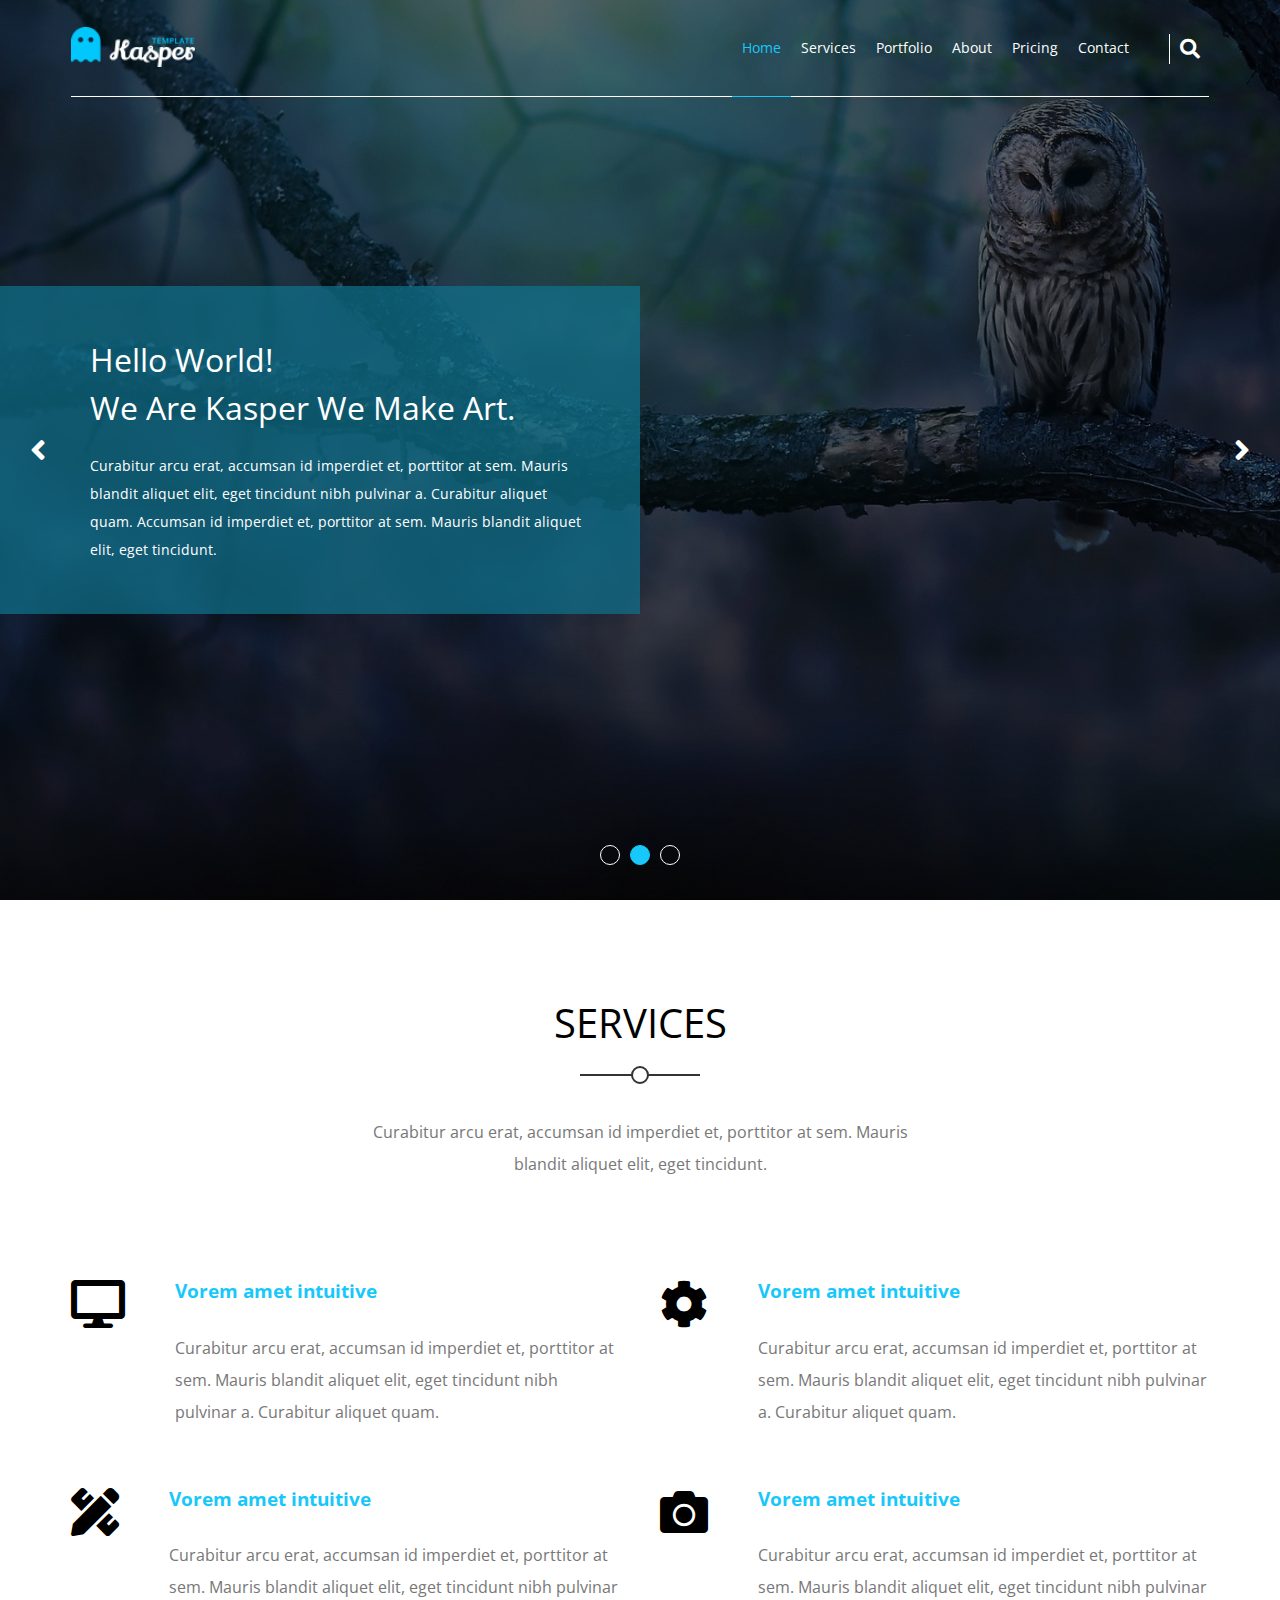
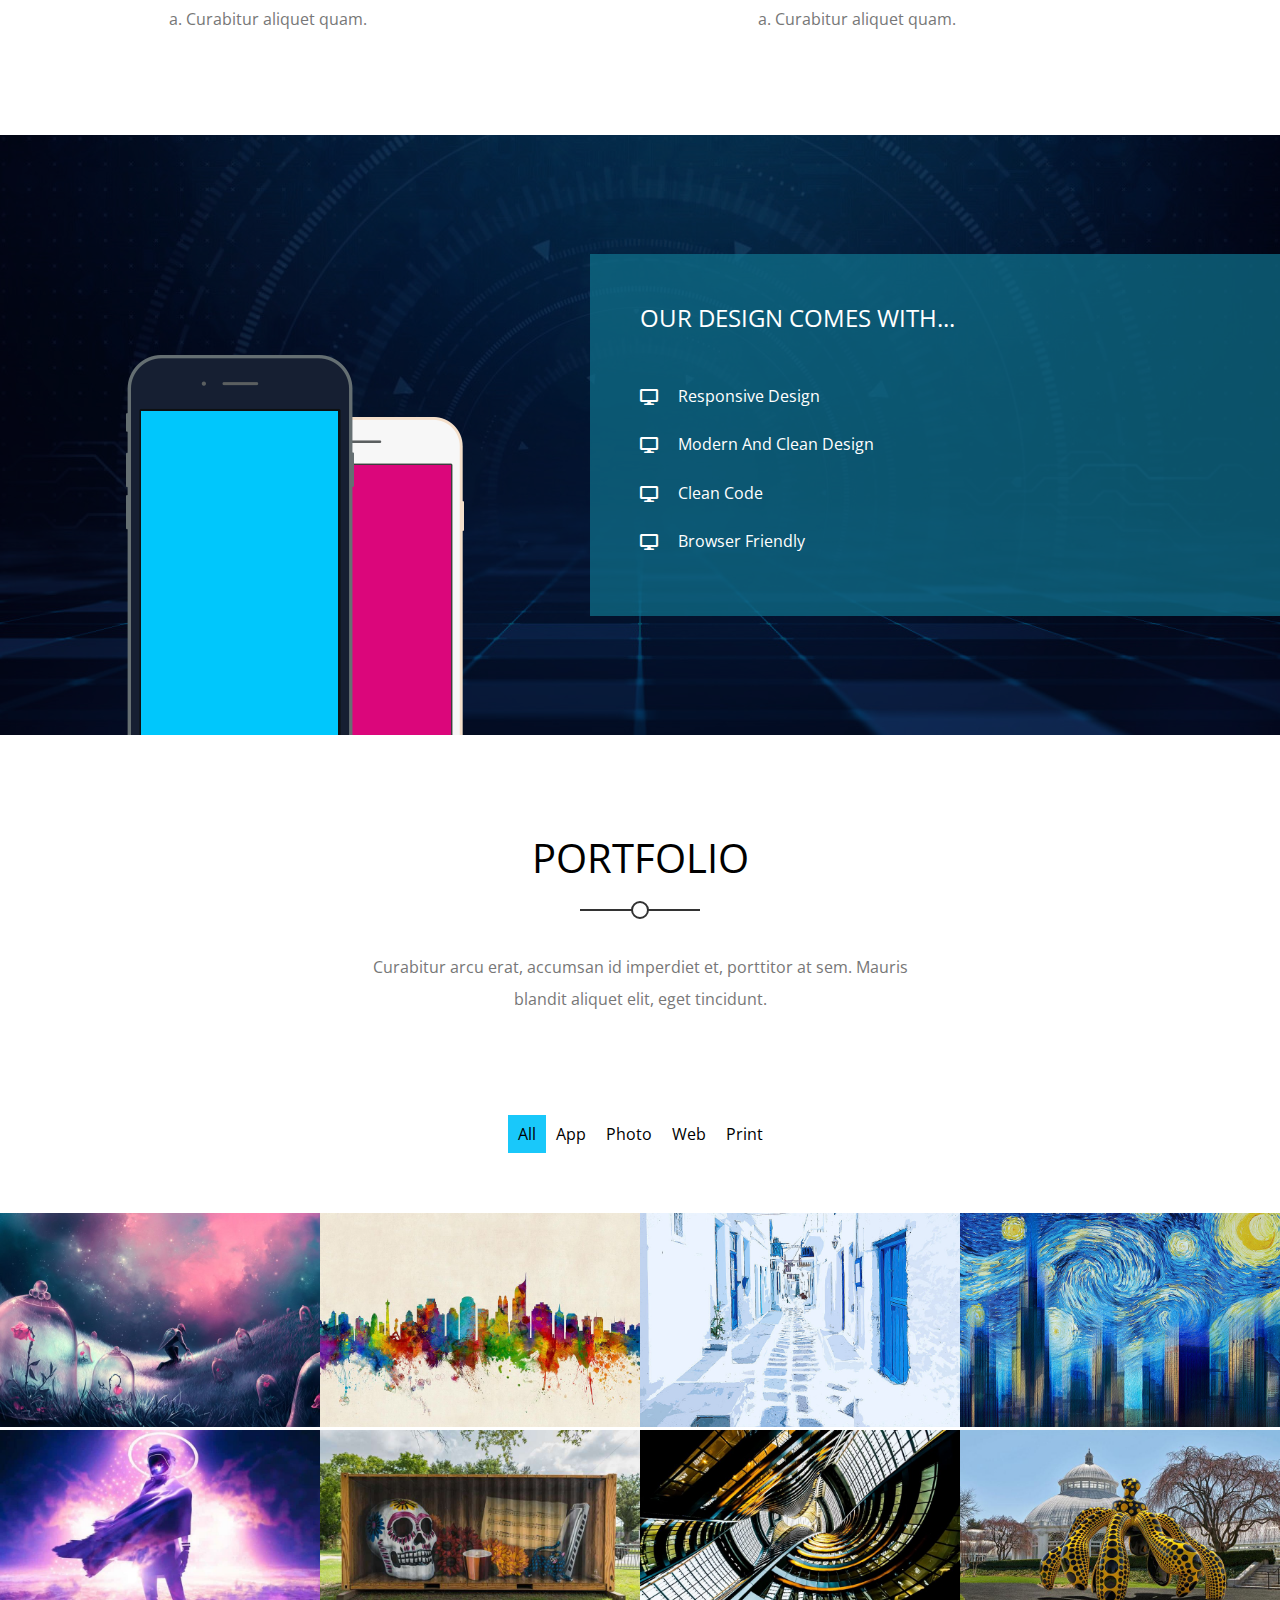
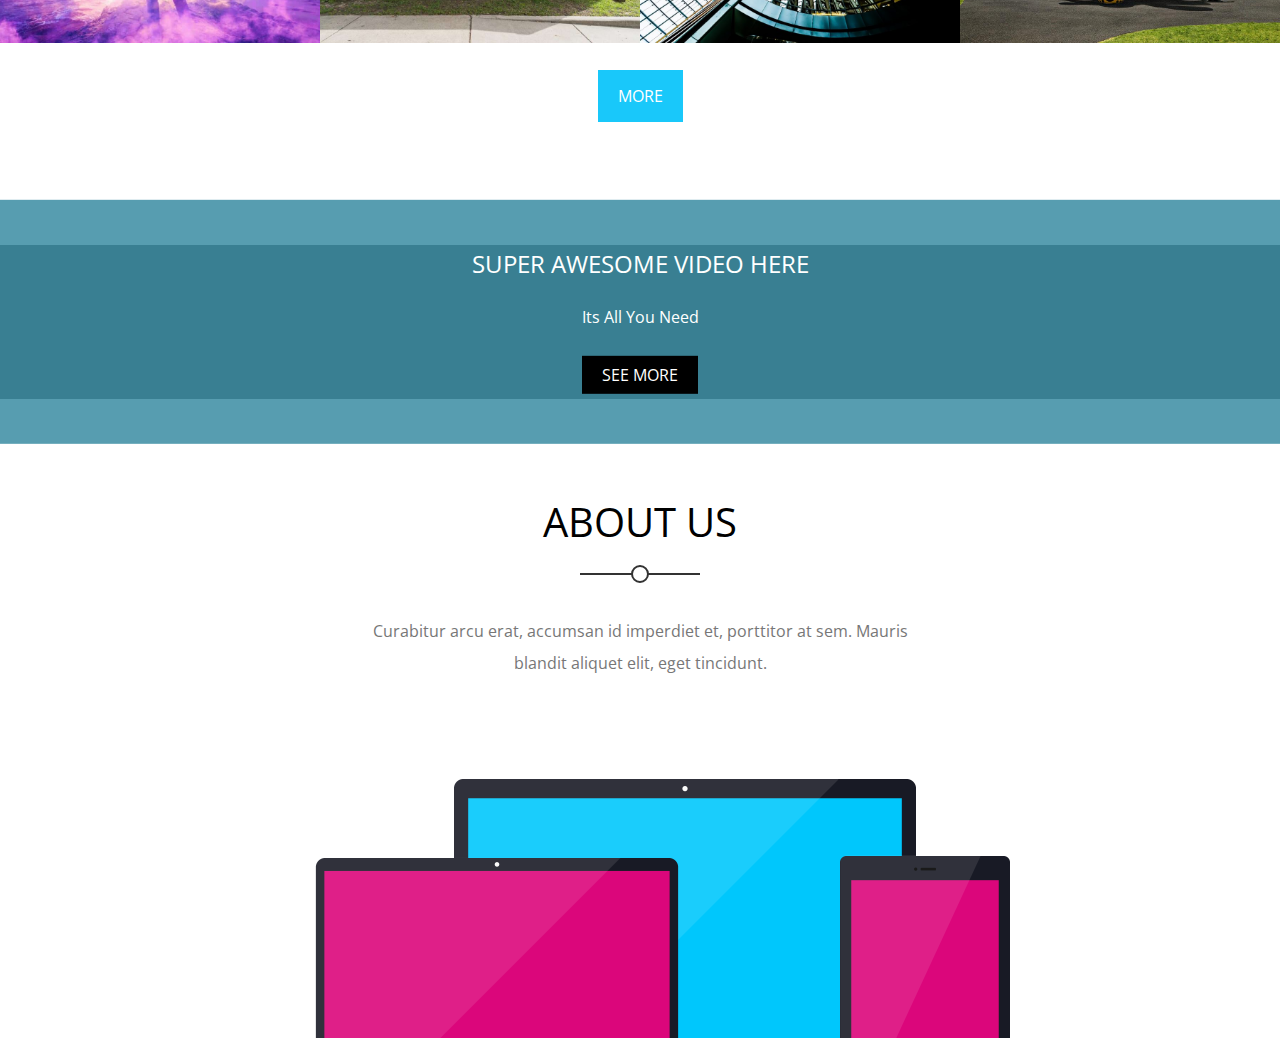
==== template2/index.html @ 93824cbc "Adding about section to template2" ====
<!DOCTYPE html>
<html lang="en">

<head>
    <meta charset="UTF-8">
    <meta http-equiv="X-UA-Compatible" content="IE=edge">
    <meta name="viewport" content="width=device-width, initial-scale=1.0">
    <title>Kasper</title>
    <!-- importing styles -->
    <link rel="stylesheet" href="css/normalize.css">
    <link rel="stylesheet" href="css/all.min.css">
    <link rel="stylesheet" href="css/main.css">
    <!-- google fonts  -->
    <link rel="preconnect" href="https://fonts.googleapis.com">
    <link rel="preconnect" href="https://fonts.gstatic.com" crossorigin>
    <link href="https://fonts.googleapis.com/css2?family=Open+Sans:wght@400;700&display=swap" rel="stylesheet">
</head>

<body>
    <header>
        <div class="container">
            <a href="#" class="logo">
                <img src="images/logo.png" alt="logo">
            </a>
            <nav>
                <i class="fas fa-bars"></i>
                <ul>
                    <li><a href="#" class="active">Home</a></li>
                    <li><a href="#">Services</a></li>
                    <li><a href="#">Portfolio</a></li>
                    <li><a href="#">About</a></li>
                    <li><a href="#">Pricing</a></li>
                    <li><a href="#">Contact</a></li>
                </ul>
                <div class="form">
                    <i class="fas fa-search"></i>
                </div>
            </nav>
        </div>
    </header>
    <section class="landing">
        <div class="overlay"></div>
        <div class="text-content">
            <div>
                <h2>Hello World!<br>We Are Kasper We Make Art.</h2>
                <p>Curabitur arcu erat, accumsan id imperdiet et, porttitor at sem. Mauris blandit aliquet elit, eget
                    tincidunt nibh pulvinar a. Curabitur aliquet quam. Accumsan id imperdiet et, porttitor at sem.
                    Mauris
                    blandit aliquet elit, eget tincidunt.</p>
            </div>
        </div>
        <ul class="bullets">
            <li></li>
            <li class="active"></li>
            <li></li>
        </ul>
        <li class="fas fa-angle-left fa-2x"></li>
        <li class="fas fa-angle-right fa-2x"></li>
    </section>
    <section class="services">
        <div class="container">
            <div class="heading">
                <h2>SERVICES</h2>
                <p>Curabitur arcu erat, accumsan id imperdiet et, porttitor at sem. Mauris blandit aliquet elit, eget
                    tincidunt.</p>
            </div>
            <div class="service-cards">
                <div class="service">
                    <i class="fas fa-desktop fa-3x"></i>
                    <div class="text">
                        <h3>Vorem amet intuitive</h3>
                        <p>Curabitur arcu erat, accumsan id imperdiet et, porttitor at sem. Mauris blandit aliquet elit,
                            eget tincidunt nibh pulvinar a. Curabitur aliquet quam.</p>
                    </div>
                </div>
                <div class="service">
                    <i class="fas fa-cog fa-3x"></i>
                    <div class="text">
                        <h3>Vorem amet intuitive</h3>
                        <p>Curabitur arcu erat, accumsan id imperdiet et, porttitor at sem. Mauris blandit aliquet elit,
                            eget tincidunt nibh pulvinar a. Curabitur aliquet quam.</p>
                    </div>
                </div>
                <div class="service">
                    <i class="fas fa-pencil-ruler fa-3x"></i>
                    <div class="text">
                        <h3>Vorem amet intuitive</h3>
                        <p>Curabitur arcu erat, accumsan id imperdiet et, porttitor at sem. Mauris blandit aliquet elit,
                            eget tincidunt nibh pulvinar a. Curabitur aliquet quam.</p>
                    </div>
                </div>
                <div class="service">
                    <i class="fas fa-camera fa-3x"></i>
                    <div class="text">
                        <h3>Vorem amet intuitive</h3>
                        <p>Curabitur arcu erat, accumsan id imperdiet et, porttitor at sem. Mauris blandit aliquet elit,
                            eget tincidunt nibh pulvinar a. Curabitur aliquet quam.</p>
                    </div>
                </div>
            </div>
        </div>
    </section>
    <section class="design">
        <div class="image">
            <img src="images/mobile.png" alt="mobile image">
        </div>
        <div class="text">
            <h2>OUR DESIGN COMES WITH...</h2>
            <ul>
                <li>Responsive Design</li>
                <li>Modern And Clean Design</li>
                <li>Clean Code</li>
                <li>Browser Friendly</li>
            </ul>
        </div>
    </section>
    <section class="portfolio">
        <div class="container">
            <div class="heading">
                <h2>PORTFOLIO</h2>
                <p>Curabitur arcu erat, accumsan id imperdiet et, porttitor at sem. Mauris blandit aliquet elit, eget
                    tincidunt.</p>
            </div>
            <ul class="navigator">
                <li class="active">All</li>
                <li>App</li>
                <li>Photo</li>
                <li>Web</li>
                <li>Print</li>
            </ul>
        </div>
        <div class="portfolio-cards">
            <div class="card">
                <img src="images/shuffle-01.jpg" alt="">
                <div class="caption">
                    <h4>Awesome Image</h4>
                    <p>Photography</p>
                </div>
            </div>
            <div class="card">
                <img src="images/shuffle-02.jpg" alt="">
                <div class="caption">
                    <h4>Awesome Image</h4>
                    <p>Photography</p>
                </div>
            </div>
            <div class="card">
                <img src="images/shuffle-03.jpg" alt="">
                <div class="caption">
                    <h4>Awesome Image</h4>
                    <p>Photography</p>
                </div>
            </div>
            <div class="card">
                <img src="images/shuffle-04.jpg" alt="">
                <div class="caption">
                    <h4>Awesome Image</h4>
                    <p>Photography</p>
                </div>
            </div>
            <div class="card">
                <img src="images/shuffle-05.jpg" alt="">
                <div class="caption">
                    <h4>Awesome Image</h4>
                    <p>Photography</p>
                </div>
            </div>
            <div class="card">
                <img src="images/shuffle-06.jpg" alt="">
                <div class="caption">
                    <h4>Awesome Image</h4>
                    <p>Photography</p>
                </div>
            </div>
            <div class="card">
                <img src="images/shuffle-07.jpg" alt="">
                <div class="caption">
                    <h4>Awesome Image</h4>
                    <p>Photography</p>
                </div>
            </div>
            <div class="card">
                <img src="images/shuffle-08.jpg" alt="">
                <div class="caption">
                    <h4>Awesome Image</h4>
                    <p>Photography</p>
                </div>
            </div>
            <div class="more">
                <a href="#">MORE</a>
            </div>
        </div>
    </section>
    <section class="video">
        <video autoplay muted loop>
            <source src="images/awesome-video.mp4" type="video/mp4">
        </video>
        <div class="text">
            <h2>SUPER AWESOME VIDEO HERE</h2>
            <p>Its All You Need</p>
            <button>SEE MORE</button>
        </div>
    </section>
    <section class="about">
        <div class="container">
            <div class="heading">
                <h2>ABOUT US</h2>
                <p>Curabitur arcu erat, accumsan id imperdiet et, porttitor at sem. Mauris blandit aliquet elit, eget
                    tincidunt.</p>
            </div>
            <img src="images/about.png" alt="about image">
        </div>
    </section>
</body>

</html>
---- template2/css/main.css ----
/* reset dimensions */
* {
    margin: 0;
    padding: 0;
    box-sizing: border-box;
}
/* declaring variables */
:root {
    --main-color: #19c8fa;
    --transparent-color: rgb(15 116 143 / 70%);
    --section-padding: 100px;
}
html {
    scroll-behavior: smooth;
}
body {
    font-family: "Open Sans", sans-serif;
}
/* general container */
.container {
    padding-left: 1rem;
    padding-right: 1rem;
    margin-left: auto;
    margin-right: auto;
}
@media (min-width: 768px) {
    .container {
        width: 750px;
    }
}
@media (min-width: 992px) {
    .container {
        width: 970px;
    }
}
@media (min-width: 1200px) {
    .container {
        width: 1170px;
    }
}
/* General heading style */
section:not(.landing) {
    padding: var(--section-padding) 0;
}
section:not(.landing) div.heading {
    text-align: center;
}
div.heading h2 {
    font-weight: normal;
    font-size: 40px;
    margin-bottom: 70px;
    position: relative;
}
div.heading h2::before {
    content: "";
    width: 120px;
    height: 2px;
    background-color: #333;
    position: absolute;
    bottom: -30px;
    left: 50%;
    transform: translateX(-50%);
    -webkit-transform: translateX(-50%);
    -moz-transform: translateX(-50%);
    -ms-transform: translateX(-50%);
    -o-transform: translateX(-50%);
}
div.heading h2::after {
    content: "";
    width: 14px;
    height: 14px;
    border: 2px solid #333;
    position: absolute;
    bottom: -38px;
    left: 50%;
    background-color: white;
    transform: translateX(-50%);
    border-radius: 50%;
    -webkit-border-radius: 50%;
    -moz-border-radius: 50%;
    -ms-border-radius: 50%;
    -o-border-radius: 50%;
    -webkit-transform: translateX(-50%);
    -moz-transform: translateX(-50%);
    -ms-transform: translateX(-50%);
    -o-transform: translateX(-50%);
}
div.heading p {
    width: 550px;
    margin: 0 auto;
    margin-bottom: 100px;
    max-width: 100%;
    line-height: 2;
    color: #777;
}
/* Start header style  */
header {
    position: absolute;
    width: 100%;
    z-index: 1;
}
header .container {
    display: flex;
    align-items: center;
    position: relative;
    min-height: 97px;
}
header .container::after {
    content: "";
    width: calc(100% - 2rem);
    height: 1px;
    background-color: white;
    position: absolute;
    bottom: 0;
}
header .logo img {
    height: 40px;
}
header nav {
    flex: 1;
    display: flex;
    flex-direction: row;
    justify-content: flex-end;
    align-items: center;
}
nav i.fas.fa-bars {
    display: none;
}
@media (max-width: 767px) {
    .container nav ul {
        display: none;
    }
    nav i.fas.fa-bars {
        display: block;
    }
    nav i:hover + ul {
        display: flex;
        flex-direction: column;
        width: 100%;
        background-color: rgb(0 0 0 / 50%);
        position: absolute;
        top: 100%;
        left: 0px;
    }
    nav ul li a {
        padding: 15px;
    }
}
nav ul {
    list-style: none;
    display: flex;
    justify-content: flex-end;
}
nav ul li:hover a,
nav ul li a.active {
    border-bottom: 1px solid var(--main-color);
    color: var(--main-color);
    position: relative;
    z-index: 2;
}
nav a {
    display: block;
    padding: 40px 10px;
    font-size: 14px;
    text-decoration: none;
    color: white;
    transition: all 0.3s;
    -webkit-transition: all 0.3s;
    -moz-transition: all 0.3s;
    -ms-transition: all 0.3s;
    -o-transition: all 0.3s;
}
nav .form {
    width: 40px;
    height: 30px;
    position: relative;
    color: white;
    font-size: 20px;
    border-left: 1px solid white;
    margin-left: 30px;
}
nav i.fas.fa-search {
    position: absolute;
    top: 50%;
    left: 50%;
    transform: translate(-50%, -50%);
}
/* End header style  */
/* Start landing section style  */
section.landing {
    background-color: #1f2021;
    background-image: url("../images/landing.jpg");
    background-size: cover;
    min-height: 100vh;
    display: flex;
    align-items: center;
    position: relative;
}
section.landing div.text-content {
    padding: 50px;
    width: 50%;
    background-color: var(--transparent-color);
    color: white;
    display: flex;
    justify-content: flex-end;
    position: relative;
}
section.landing div.text-content div {
    max-width: 500px;
}
.landing div.text-content h2 {
    font-size: 32px;
    line-height: 1.5;
    margin-bottom: 20px;
    font-weight: normal;
}
.landing div.text-content p {
    font-size: 14px;
    line-height: 2;
}
section.landing li.fas {
    color: white;
    position: absolute;
}
section.landing li.fas:first-of-type {
    left: 30px;
}
section.landing li.fas:last-of-type {
    right: 30px;
}
section.landing div.overlay {
    position: absolute;
    top: 0;
    left: 0;
    width: 100%;
    height: 100%;
    background-color: rgb(0 0 0 / 60%);
}
section.landing ul.bullets {
    list-style: none;
    display: flex;
    justify-content: space-between;
    position: absolute;
    bottom: 30px;
    left: 50%;
    transform: translateX(-50%);
    -webkit-transform: translateX(-50%);
    -moz-transform: translateX(-50%);
    -ms-transform: translateX(-50%);
    -o-transform: translateX(-50%);
}
section.landing ul.bullets li {
    border: 1px solid white;
    width: 20px;
    height: 20px;
    border-radius: 50%;
    margin: 5px;
    -webkit-border-radius: 50%;
    -moz-border-radius: 50%;
    -ms-border-radius: 50%;
    -o-border-radius: 50%;
}
section.landing ul.bullets li:nth-child(2) {
    background-color: var(--main-color);
    border-color: var(--main-color);
}
@media (max-width: 767px) {
    section.landing div.text-content {
        width: 100%;
        justify-content: center;
    }
}
/* End landing section style  */
/* Start services section style  */
@media (min-width: 768px) {
    section.services div.service-cards {
        display: grid;
        grid-template-columns: repeat(auto-fill, minmax(440px, 1fr));
        gap: 60px 40px;
    }
}
div.service-cards .service {
    display: flex;
}
div.service-cards .service h3 {
    margin-bottom: 30px;
    color: var(--main-color);
}
div.service-cards .service p {
    line-height: 2;
    color: #777;
}
div.service-cards .service i {
    margin-right: 50px;
}
@media (max-width: 767px) {
    div.service-cards .service {
        flex-direction: column;
        text-align: center;
        margin-bottom: 40px;
    }
    div.service-cards .service i {
        margin: 0 0 30px;
    }
}
/* End services section style  */
/* Start design section style  */
section.design {
    background-image: url("../images/design-features.jpg");
    height: 600px;
    position: relative;
    display: flex;
    align-items: center;
    overflow: hidden;
}
section.design::before {
    content: "";
    width: 100%;
    height: 100%;
    position: absolute;
    background-color: rgb(0 0 0 / 60%);
}
section.design div.image,
section.design div.text {
    position: relative;
    flex: 1;
}
section.design div.text {
    color: white;
    padding: 50px;
    background-color: var(--transparent-color);
}
section.design div.text h2 {
    font-weight: normal;
    margin-bottom: 40px;
}
section.design div.text ul {
    list-style: none;
}
section.design div.text ul li {
    padding: 15px 0;
}
section.design div.text ul li::before {
    font-family: "Font Awesome 5 Free";
    content: "\f108";
    font-weight: 900;
    margin-right: 20px;
    position: relative;
    top: 1px;
}
section.design div.image img {
    position: absolute;
    top: -80px;
    left: 50%;
    transform: translateX(-50%);
    -webkit-transform: translateX(-50%);
    -moz-transform: translateX(-50%);
    -ms-transform: translateX(-50%);
    -o-transform: translateX(-50%);
}
@media (max-width: 767px) {
    section.design div.image {
        display: none;
    }
}
/* End design section style */
/* Start portfolio section style */
section.portfolio ul.navigator {
    list-style: none;
    display: flex;
    justify-content: center;
}
section.portfolio ul.navigator li {
    padding: 10px;
}
section.portfolio ul.navigator li.active,
section.portfolio ul.navigator li:hover {
    background-color: var(--main-color);
}
section.portfolio .portfolio-cards {
    margin-top: 60px;
    display: grid;
    gap: 0;
    grid-template-columns: repeat(auto-fill, minmax(25%, 1fr));
}
.portfolio-cards .card {
    position: relative;
    overflow: hidden;
}
.portfolio-cards .card .caption {
    position: absolute;
    left: 0;
    padding: 20px;
    background-color: white;
    width: 100%;
    bottom: -100%;
    transition: 0.3s;
}
.portfolio-cards .card .caption h4 {
    font-weight: normal;
    margin-bottom: 10px;
}
.portfolio-cards .card .caption p {
    color: var(--main-color);
}
.portfolio-cards .card:hover .caption {
    bottom: 0;
}
.portfolio-cards .card:hover img {
    transform: rotate(10deg) scale(1.5);
    -webkit-transform: rotate(10deg) scale(1.5);
    -moz-transform: rotate(10deg) scale(1.5);
    -ms-transform: rotate(10deg) scale(1.5);
    -o-transform: rotate(10deg) scale(1.5);
}
.portfolio-cards .card img {
    max-width: 100%;
    transition: 0.3s;
}
@media (max-width: 991px) {
    section.portfolio .portfolio-cards {
        grid-template-columns: repeat(auto-fill, minmax(50%, 1fr));
    }
}
@media (max-width: 767px) {
    section.portfolio .portfolio-cards {
        grid-template-columns: 1fr;
    }
}
div.more {
    margin: 40px 0;
    text-align: center;
    grid-column: 1 / -1;
}
.portfolio-cards div.more a {
    background-color: var(--main-color);
    color: white;
    text-decoration: none;
    padding: 15px 20px;
}
/* End portfolio section style */
/* Start video section style  */
section.video {
    position: relative;
    padding: 0;
}
section.video video {
    width: 100%;
}
section.video::before {
    content: "";
    width: 100%;
    height: 100%;
    position: absolute;
    top: 0;
    left: 0;
    background-color: rgb(0 0 0 / 40%);
}
section.video div.text {
    position: absolute;
    top: 50%;
    transform: translateY(-50%);
    width: 100%;
    padding: 50px;
    color: white;
    background-color: var(--transparent-color);
    text-align: center;
    -webkit-transform: translateY(-50%);
    -moz-transform: translateY(-50%);
    -ms-transform: translateY(-50%);
    -o-transform: translateY(-50%);
}
section.video div.text h2{
    margin-bottom: 30px;
    font-weight: normal;
}
section.video div.text p{
    margin-bottom: 30px;
}
section.video div.text button{
    background-color: black;
    padding: 10px 20px;
    color: white;
    border: none;
}
/* End video section style  */
/* Start about section style */
section.about{
    padding-bottom: 0;
    overflow: hidden;
    text-align: center;
}
section.about .container img{
    position: relative;
    bottom: -120px;
    margin-top: -120px;
    max-width: 100%;
}
@media (max-width: 767px) {
    section.about .container img {
        bottom: -60px;
        margin-top: -60px;
    }
}
/* End about section style */
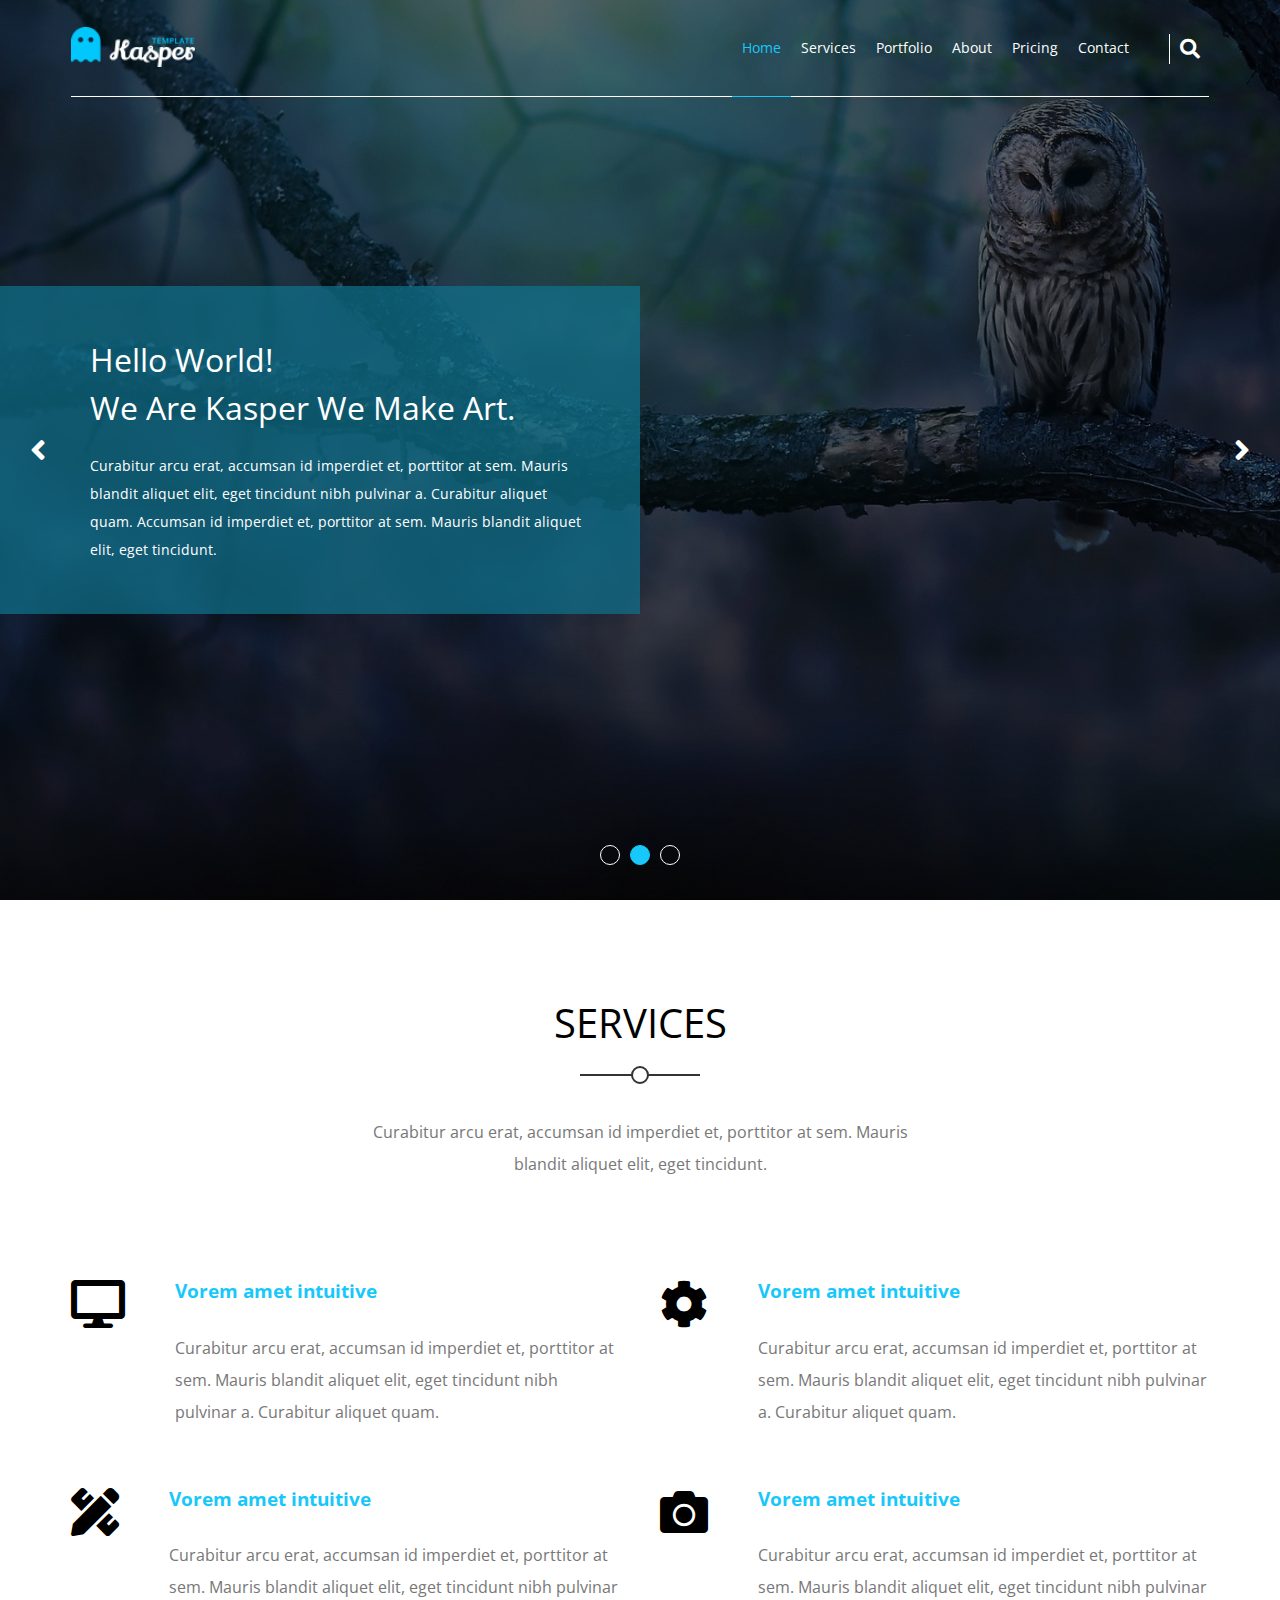
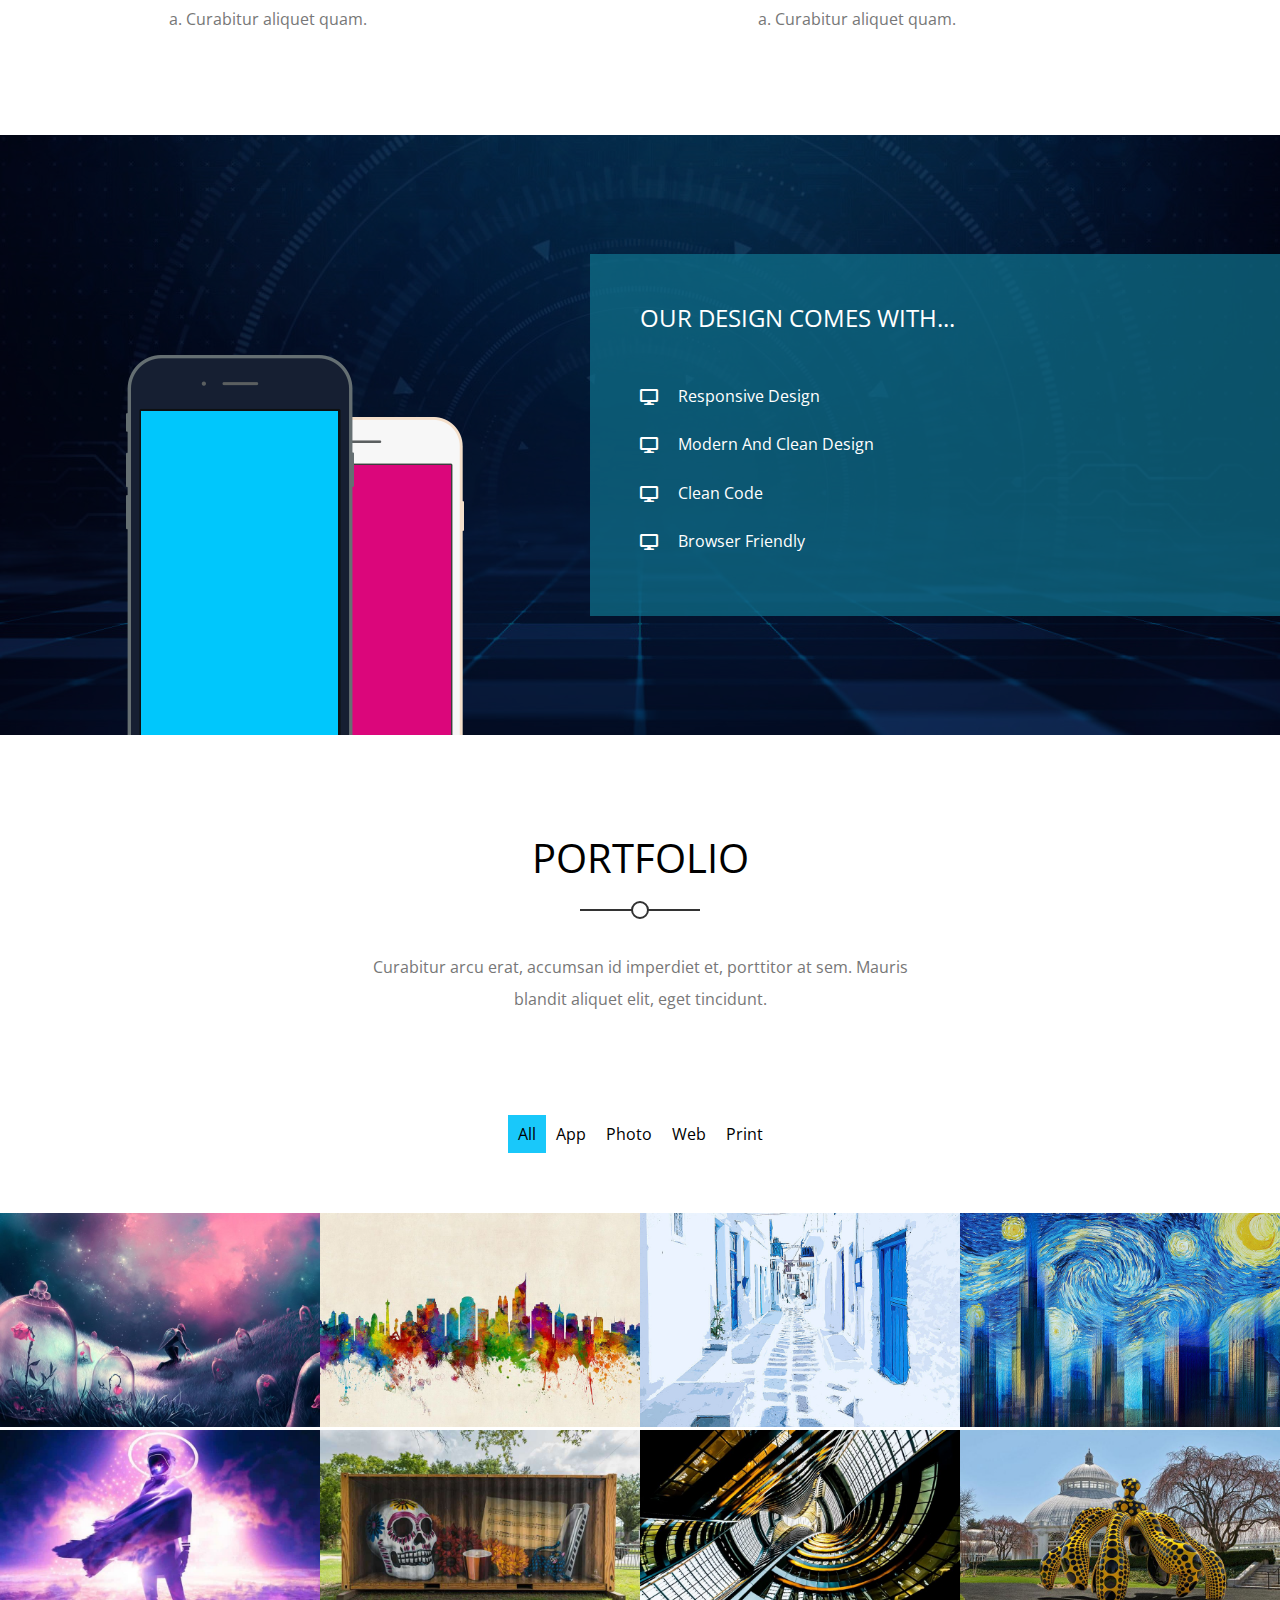
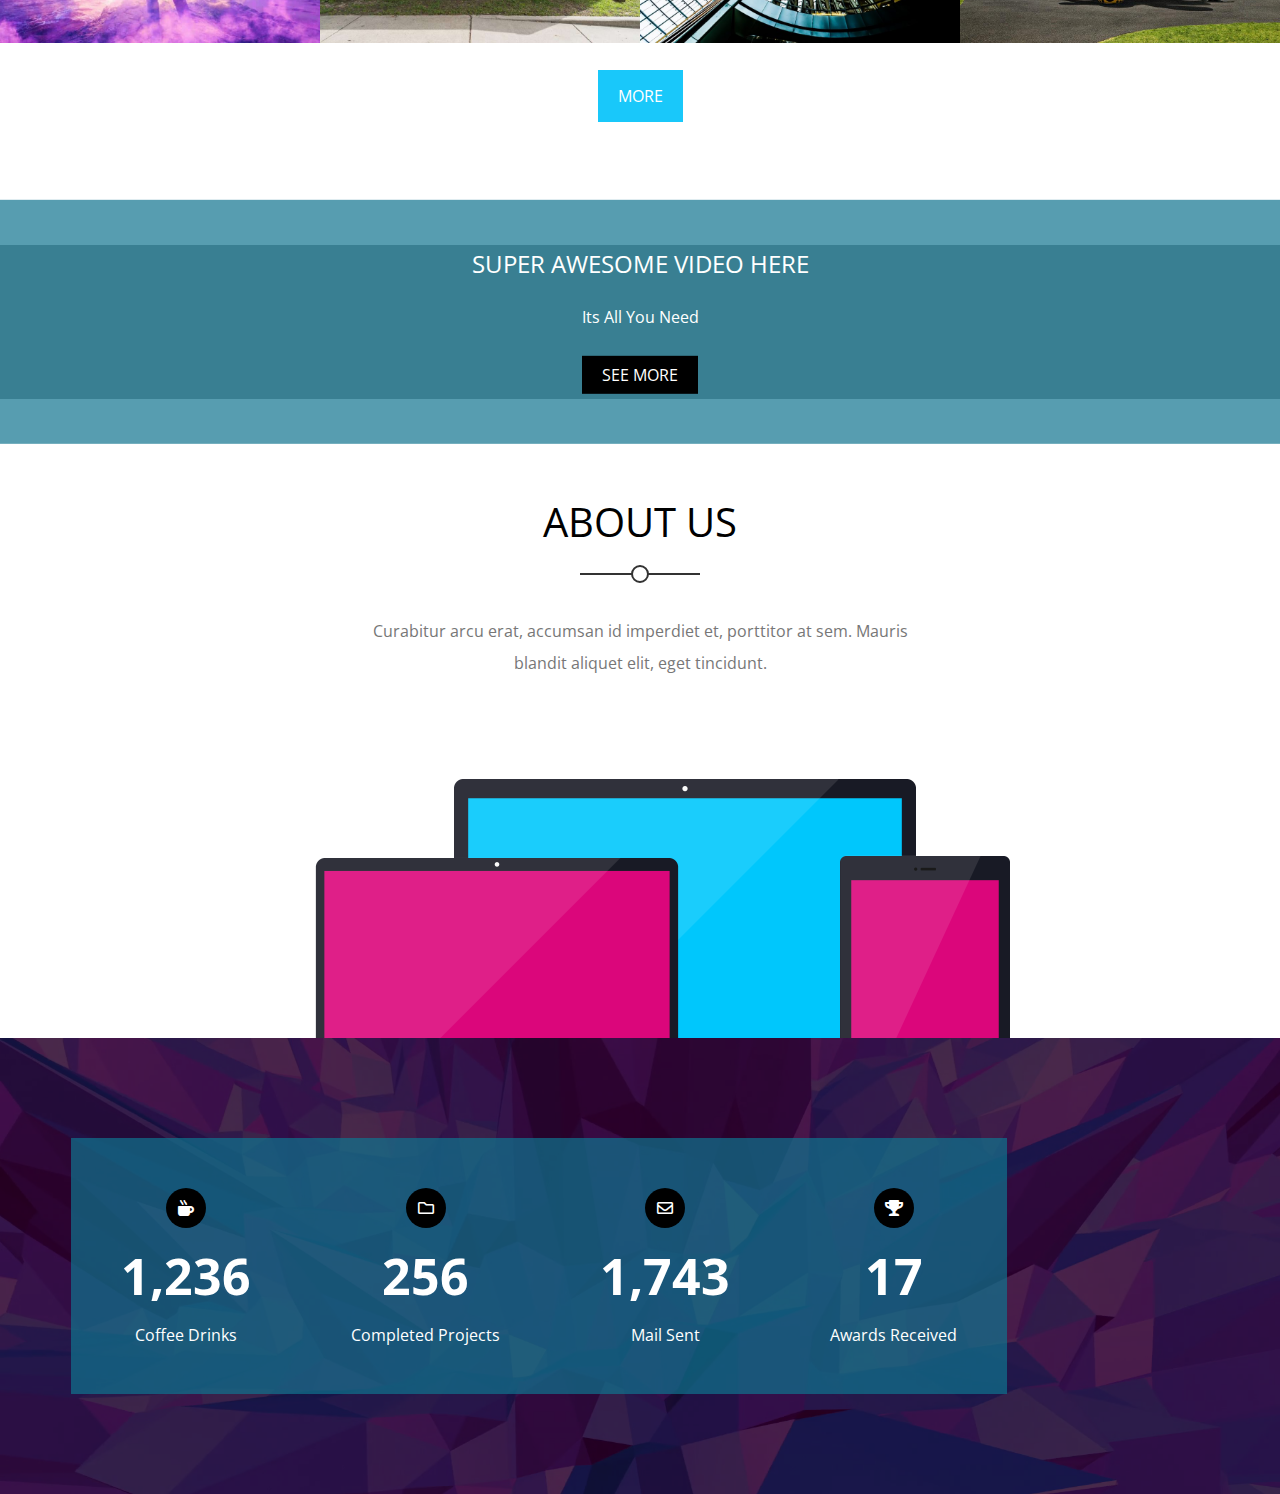
==== commit 294c2aa4: "Adding stats section to template2" ====
--- a/template2/index.html
+++ b/template2/index.html
@@ -211,6 +211,30 @@
             <img src="images/about.png" alt="about image">
         </div>
     </section>
+    <section class="stats">
+        <div class="container">
+            <div class="card">
+                <i class="fas fa-mug-hot"></i>
+                <div class="number">1,236</div>
+                <p>Coffee Drinks</p>
+            </div>
+            <div class="card">
+                <i class="far fa-folder"></i>
+                <div class="number">256</div>
+                <p>Completed Projects</p>
+            </div>
+            <div class="card">
+                <i class="far fa-envelope"></i>
+                <div class="number">1,743</div>
+                <p>Mail Sent</p>
+            </div>
+            <div class="card">
+                <i class="fas fa-trophy"></i>
+                <div class="number">17</div>
+                <p>Awards Received</p>
+            </div>
+        </div>
+    </section>
 </body>
 
 </html>--- a/template2/css/main.css
+++ b/template2/css/main.css
@@ -470,14 +470,14 @@
     -ms-transform: translateY(-50%);
     -o-transform: translateY(-50%);
 }
-section.video div.text h2{
+section.video div.text h2 {
     margin-bottom: 30px;
     font-weight: normal;
 }
-section.video div.text p{
+section.video div.text p {
     margin-bottom: 30px;
 }
-section.video div.text button{
+section.video div.text button {
     background-color: black;
     padding: 10px 20px;
     color: white;
@@ -485,12 +485,12 @@
 }
 /* End video section style  */
 /* Start about section style */
-section.about{
+section.about {
     padding-bottom: 0;
     overflow: hidden;
     text-align: center;
 }
-section.about .container img{
+section.about .container img {
     position: relative;
     bottom: -120px;
     margin-top: -120px;
@@ -503,3 +503,61 @@
     }
 }
 /* End about section style */
+/* Start stats section style */
+section.stats {
+    background-image: url("../images/stats.png");
+    background-size: cover;
+    position: relative;
+}
+section.stats::before {
+    content: "";
+    position: absolute;
+    top: 0;
+    left: 0;
+    width: 100%;
+    height: 100%;
+    background-color: rgb(0 0 0 / 70%);
+}
+section.stats div.container {
+    display: flex;
+    flex-wrap: wrap;
+    position: relative;
+}
+section.stats div.container .card {
+    text-align: center;
+    color: white;
+    display: flex;
+    flex-direction: column;
+    align-items: center;
+    padding: 50px;
+    background-color: var(--transparent-color);
+}
+section.stats div.container .card i {
+    width: 40px;
+    height: 40px;
+    display: flex;
+    justify-content: center;
+    align-items: center;
+    background-color: black;
+    border-radius: 50%;
+    -webkit-border-radius: 50%;
+    -moz-border-radius: 50%;
+    -ms-border-radius: 50%;
+    -o-border-radius: 50%;
+}
+section.stats div.container .card .number {
+    font-size: 50px;
+    font-weight: bold;
+    margin: 20px 0;
+}
+@media (max-width: 991px) {
+    section.stats div.container .card {
+        flex-basis: 50%;
+    }
+}
+@media (max-width: 767px) {
+    section.stats div.container .card {
+        flex-basis: 100%;
+    }
+}
+/* End stats section style */
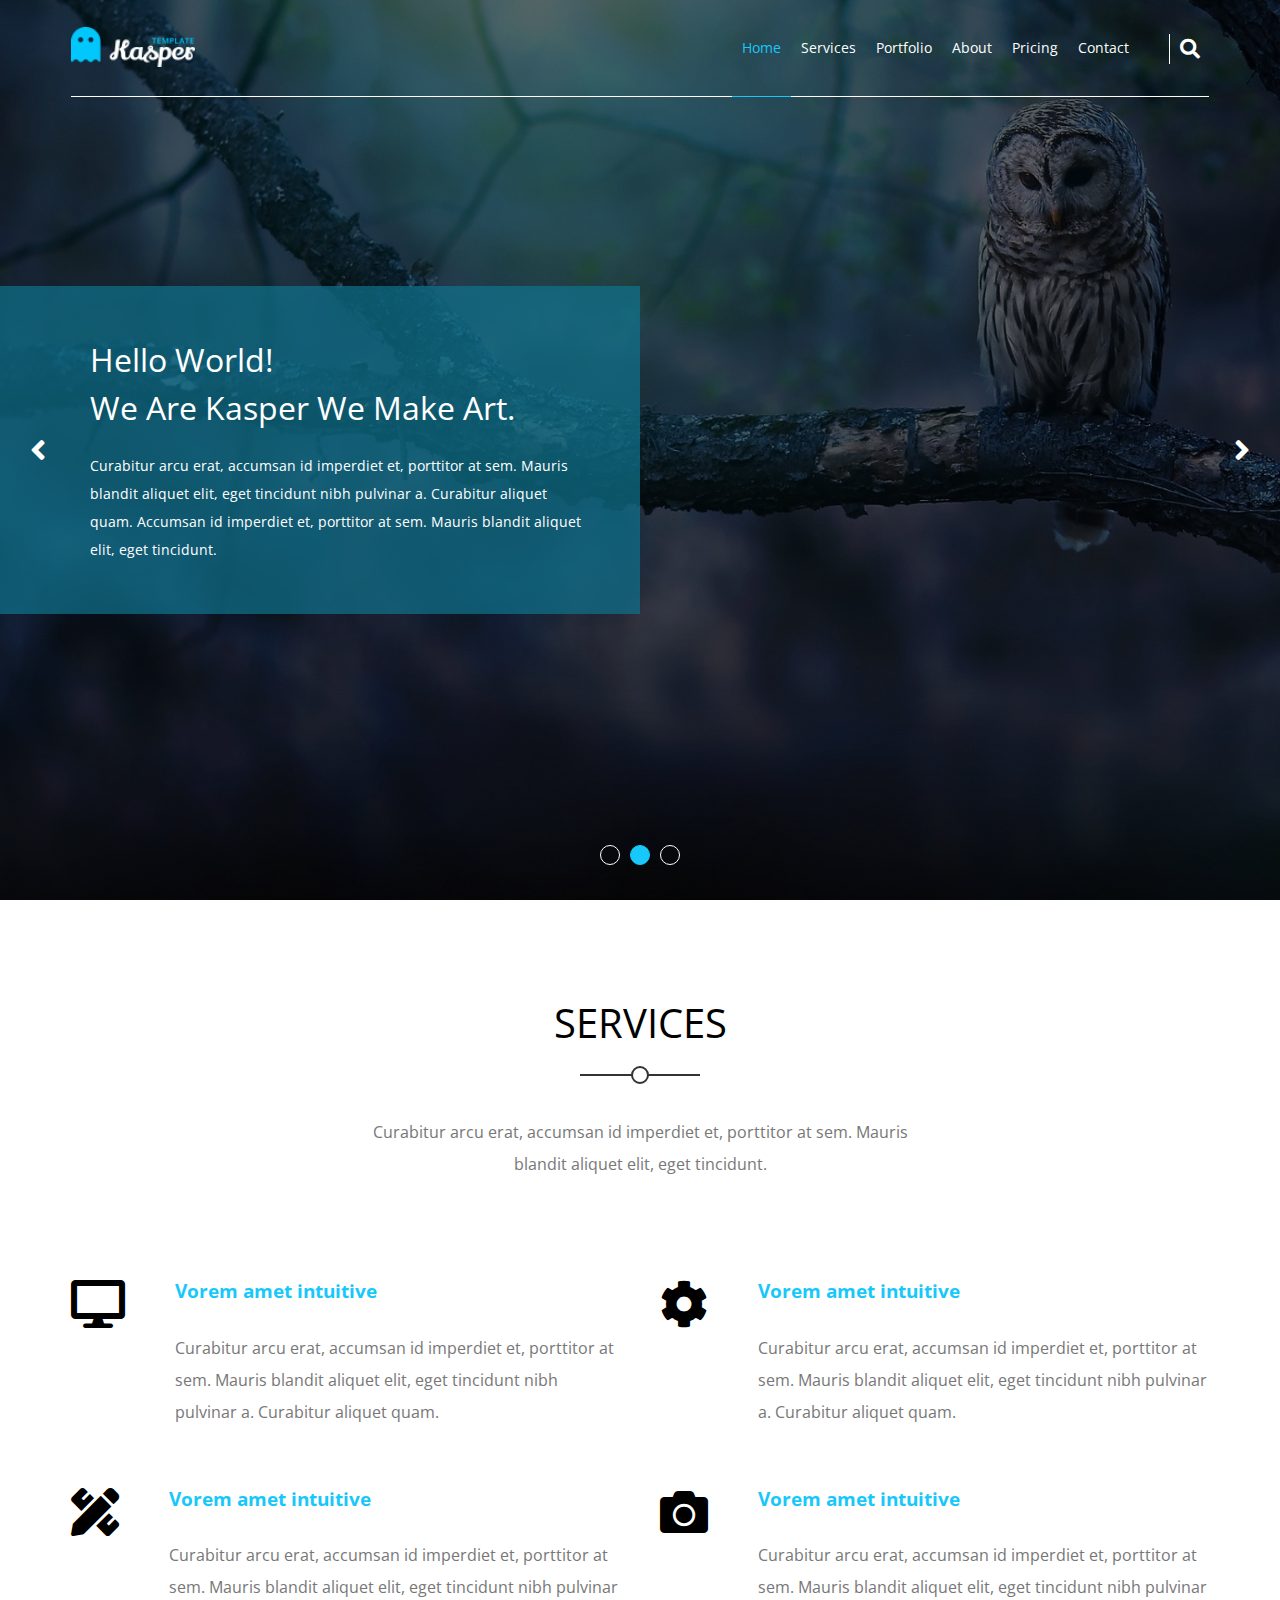
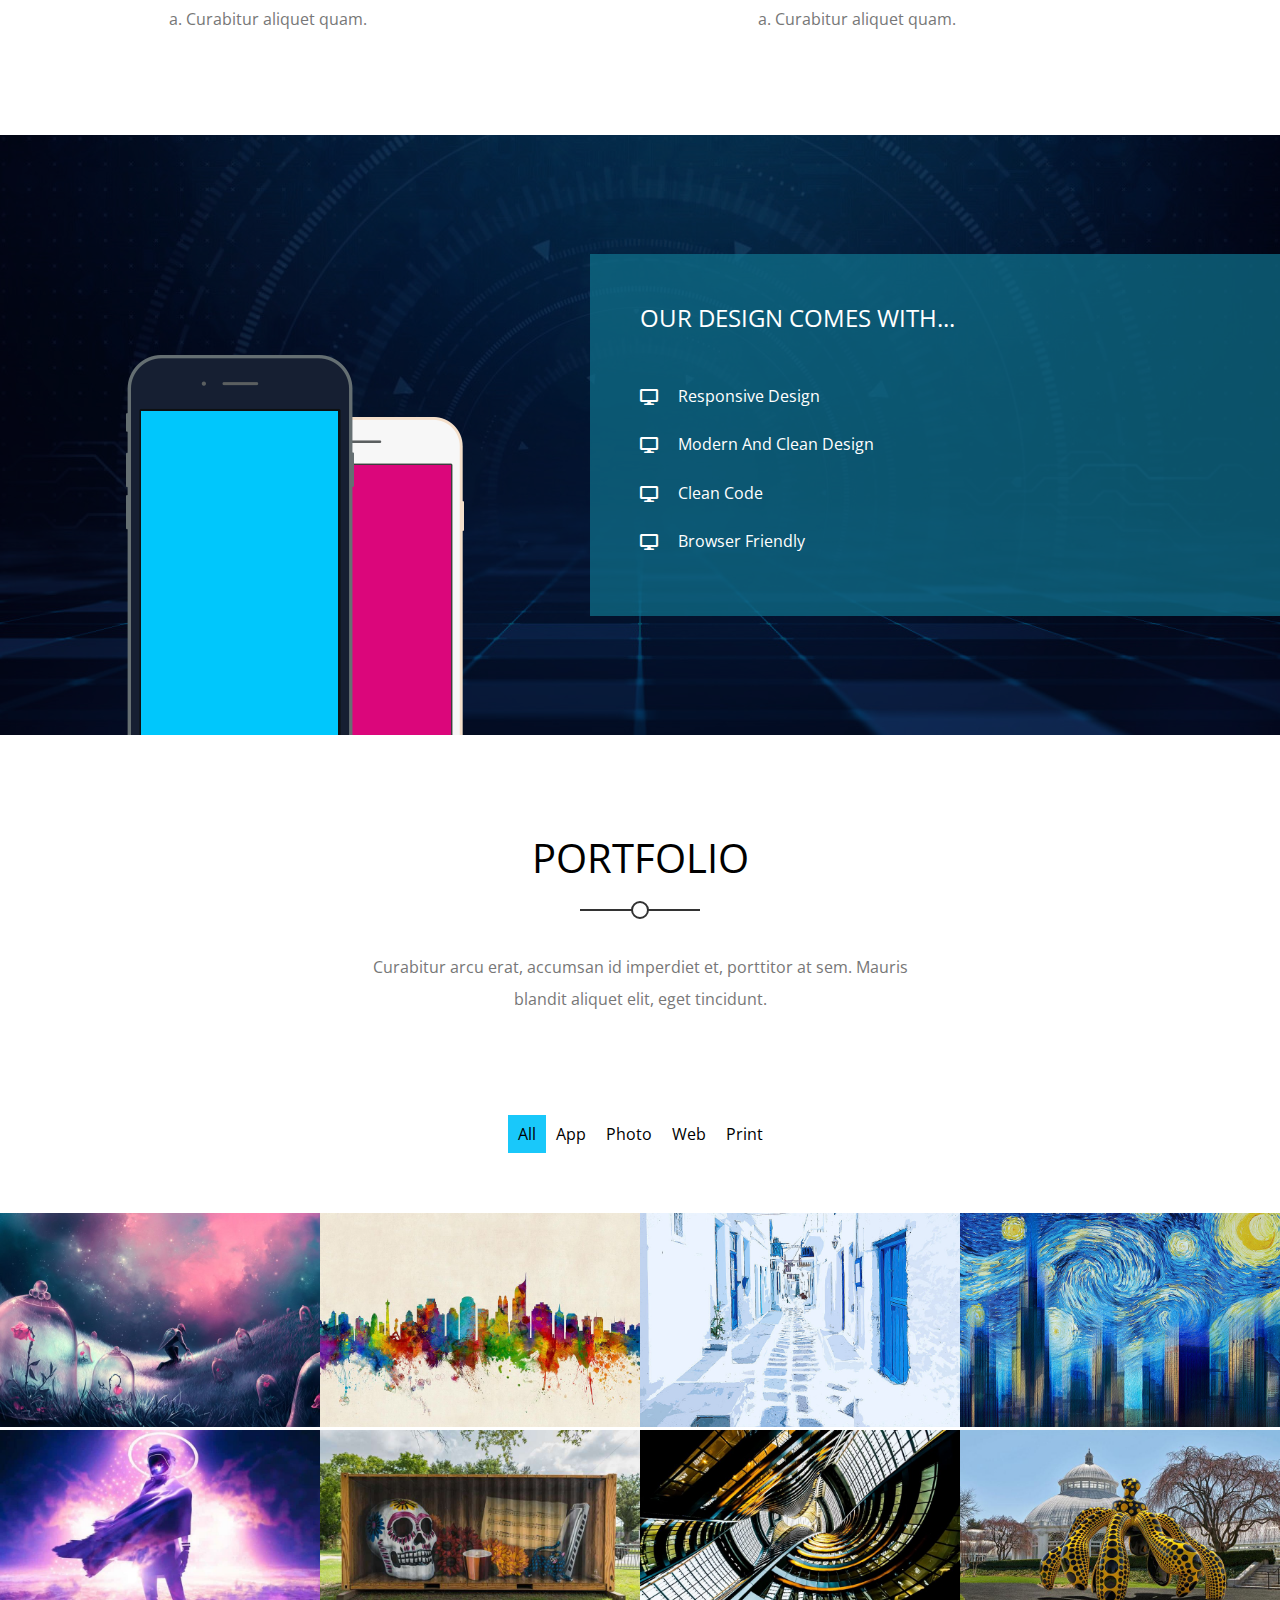
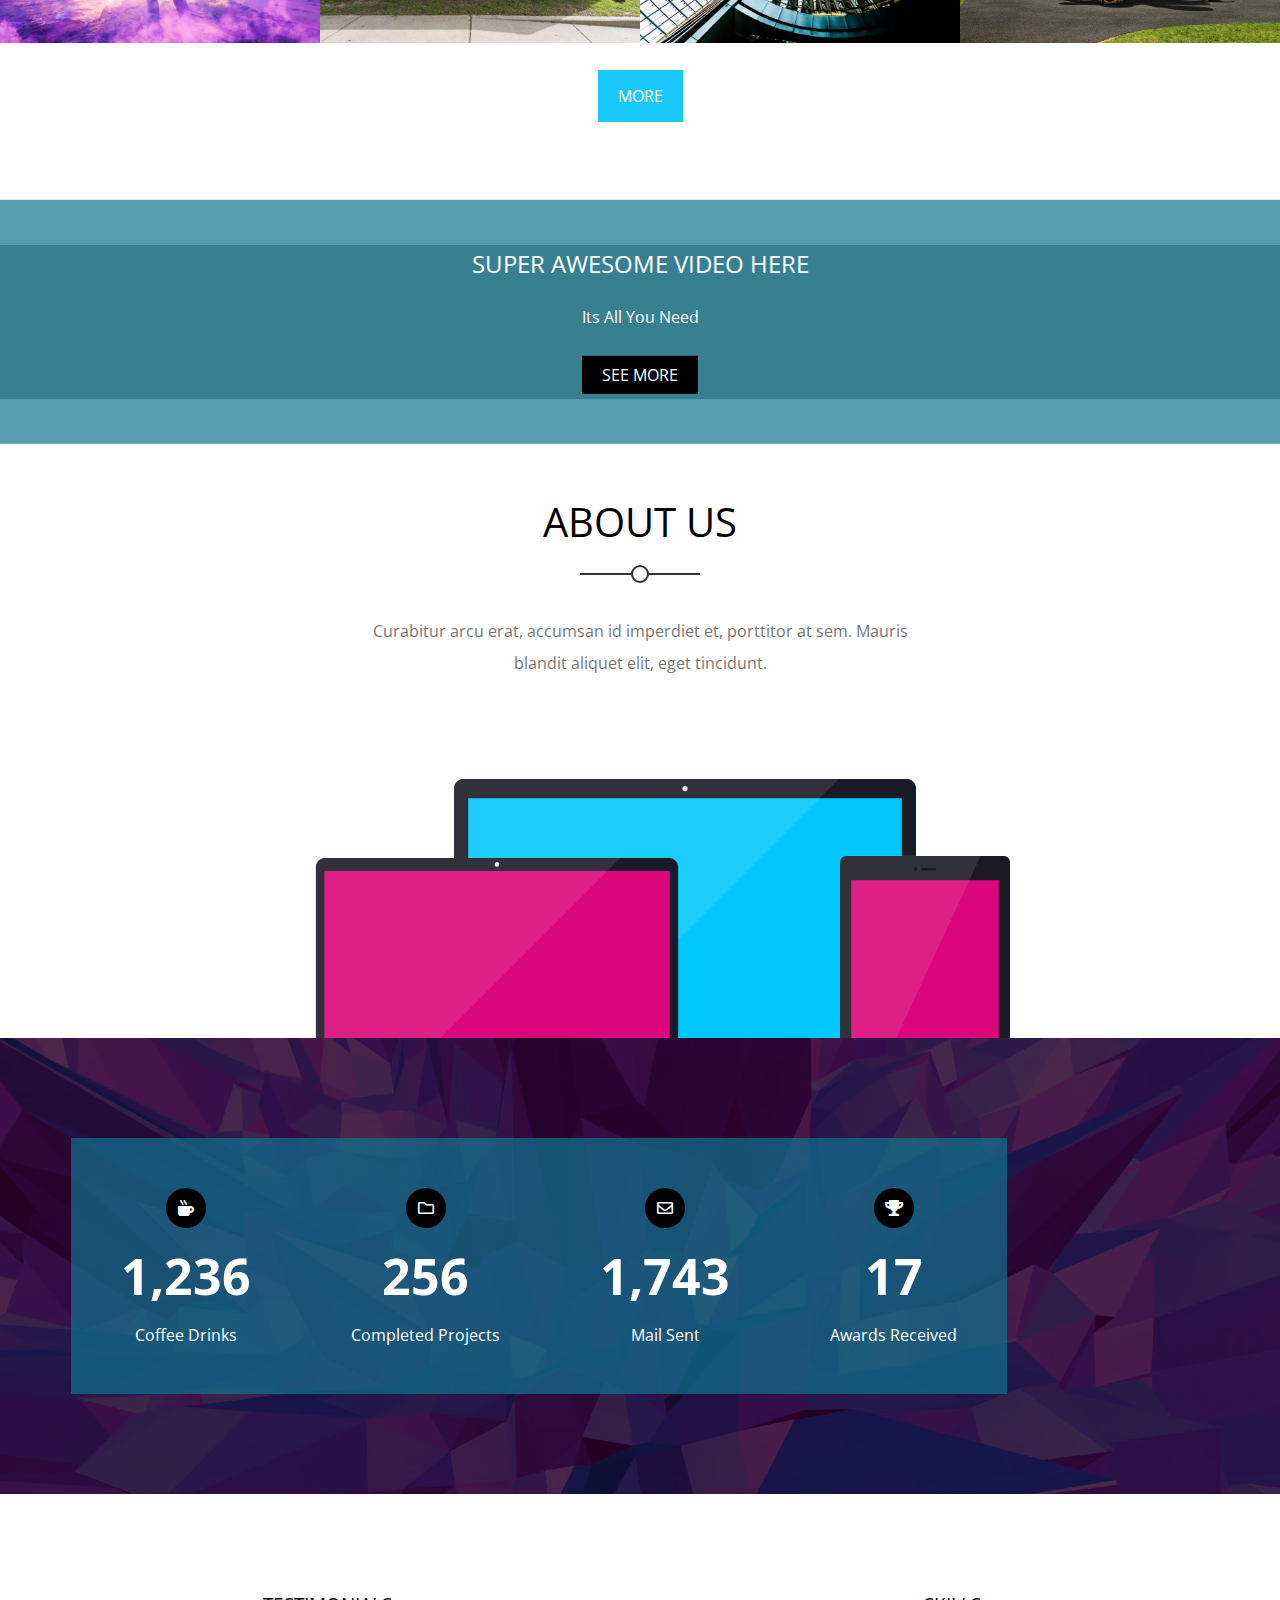
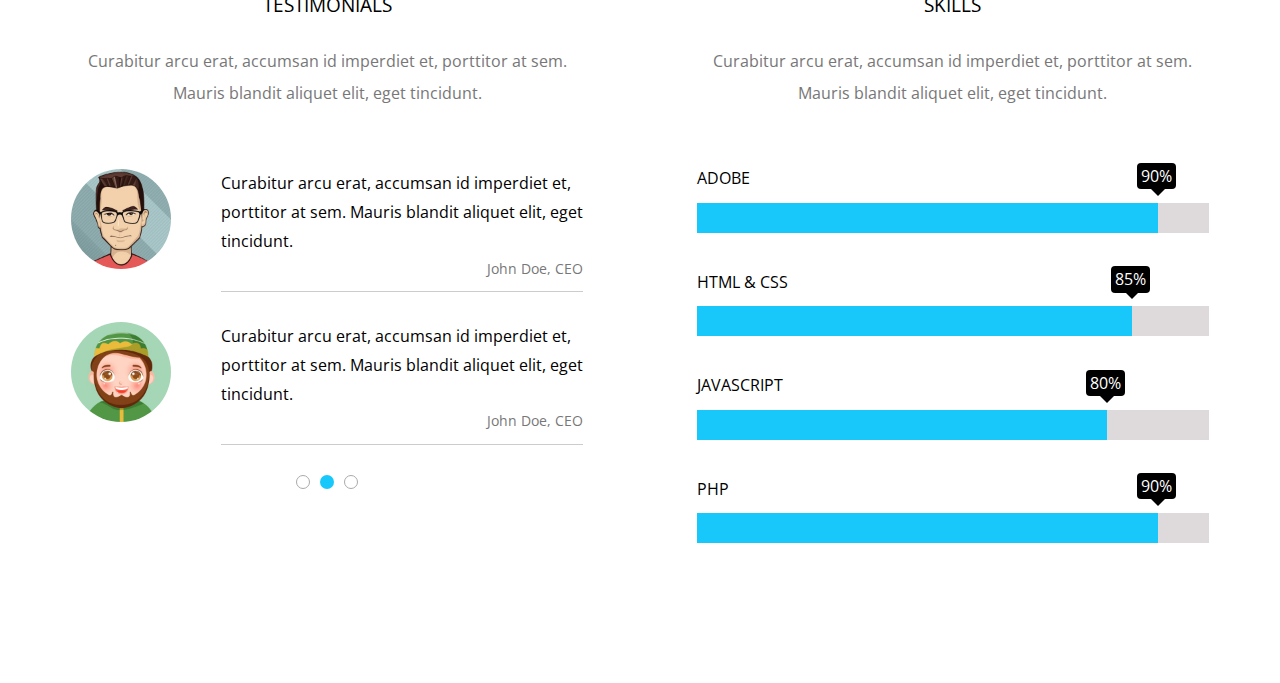
==== commit 6b3f181d: "Adding our-skills section to template2" ====
--- a/template2/index.html
+++ b/template2/index.html
@@ -235,6 +235,65 @@
             </div>
         </div>
     </section>
+    <section class="our-skills">
+        <div class="container">
+            <div class="testimonials">
+                <h3>TESTIMONIALS</h3>
+                <p>Curabitur arcu erat, accumsan id imperdiet et, porttitor at sem. Mauris blandit aliquet elit, eget
+                    tincidunt.</p>
+                <div class="card">
+                    <img src="images/skills-01.jpg" alt="">
+                    <div class="text">
+                        <p>Curabitur arcu erat, accumsan id imperdiet et, porttitor at sem. Mauris blandit aliquet elit,
+                            eget tincidunt.</p>
+                        <p>John Doe, CEO</p>
+                    </div>
+                </div>
+                <div class="card">
+                    <img src="images/skills-02.jpg" alt="">
+                    <div class="text">
+                        <p>Curabitur arcu erat, accumsan id imperdiet et, porttitor at sem. Mauris blandit aliquet elit,
+                            eget tincidunt.</p>
+                        <p>John Doe, CEO</p>
+                    </div>
+                </div>
+                <ul class="bullets">
+                    <li></li>
+                    <li class="active"></li>
+                    <li></li>
+                </ul>
+            </div>
+            <div class="skills">
+                <h3>SKILLS</h3>
+                <p>Curabitur arcu erat, accumsan id imperdiet et, porttitor at sem. Mauris blandit aliquet elit, eget
+                    tincidunt.</p>
+                <div class="skill">
+                    <label>ADOBE</label>
+                    <div class="progress">
+                        <span class="prog-value" style="width: 90%" data-progress="90%"></span>
+                    </div>
+                </div>
+                <div class="skill">
+                    <label>HTML &amp; CSS</label>
+                    <div class="progress">
+                        <span class="prog-value" style="width: 85%" data-progress="85%"></span>
+                    </div>
+                </div>
+                <div class="skill">
+                    <label>JAVASCRIPT</label>
+                    <div class="progress">
+                        <span class="prog-value" style="width: 80%" data-progress="80%"></span>
+                    </div>
+                </div>
+                <div class="skill">
+                    <label>PHP</label>
+                    <div class="progress">
+                        <span class="prog-value" style="width: 90%" data-progress="90%"></span>
+                    </div>
+                </div>
+            </div>
+        </div>
+    </section>
 </body>
 
 </html>--- a/template2/css/main.css
+++ b/template2/css/main.css
@@ -561,3 +561,120 @@
     }
 }
 /* End stats section style */
+/* Start our-skills section style */
+section.our-skills div.container{
+    display: flex;
+    justify-content: space-between;
+    flex-wrap: wrap;
+}
+@media (min-width:991px){
+    section.our-skills div.container > div{
+        flex-basis: 45%;
+    }
+}
+section.our-skills h3{
+    font-weight: normal;
+    margin-bottom: 30px;
+    text-align: center;
+}
+section.our-skills h3 + p{
+    line-height: 2;
+    color: #777;
+    text-align: center;
+    margin-bottom: 60px;
+}
+section.our-skills div.testimonials .card{
+    display: flex;
+    margin-bottom: 30px;
+}
+section.our-skills .card img{
+    width: 100px;
+    margin-right: 50px;
+    border-radius: 50%;
+    -webkit-border-radius: 50%;
+    -moz-border-radius: 50%;
+    -ms-border-radius: 50%;
+    -o-border-radius: 50%;
+    align-self: flex-start;
+}
+section.our-skills .card .text{
+    line-height: 1.8;
+    border-bottom: 1px solid #ccc;
+}
+section.our-skills .card .text p:last-child{
+    text-align: end;
+    color: #777;
+    font-size: 14px;
+    margin-bottom: 10px;
+}
+section.our-skills ul.bullets{
+    list-style: none;
+    display: flex;
+    justify-content: center;
+    margin-bottom: 50px;
+}
+section.our-skills ul.bullets li{
+    width: 14px;
+    height: 14px;
+    border: 1px solid #aaa;
+    border-radius: 50%;
+    -webkit-border-radius: 50%;
+    -moz-border-radius: 50%;
+    -ms-border-radius: 50%;
+    -o-border-radius: 50%;
+}
+section.our-skills ul.bullets li:nth-child(2){
+    background-color: var(--main-color);
+    border: none;
+    margin: 0 10px;
+}
+section.our-skills div.skill{
+    margin-bottom: 40px;
+}
+section.our-skills div.skill label{
+    display: block;
+    margin-bottom: 15px;
+}
+section.our-skills div.skill .progress{
+    background-color: #dedadc;
+    height: 30px;
+}
+section.our-skills div.skill .prog-value{
+    display: block;
+    height: 100%;
+    background-color: var(--main-color);
+    position: relative;
+}
+section.our-skills div.skill .prog-value::before{
+    content: attr(data-progress);
+    background-color: black;
+    color: white;
+    position: absolute;
+    top: -40px;
+    right: -18px;
+    padding: 4px;
+    border-radius: 4px;
+    -webkit-border-radius: 4px;
+    -moz-border-radius: 4px;
+    -ms-border-radius: 4px;
+    -o-border-radius: 4px;
+}
+section.our-skills div.skill .prog-value::after{
+    content: "";
+    border: 8px solid;
+    border-color: black transparent transparent;
+    position: absolute;
+    right: -8px;
+    top: -15px;
+}
+@media (max-width:767px){
+    section.our-skills div.testimonials .card{
+        flex-direction: column;
+        text-align: center;
+    }
+    section.our-skills .card img{
+        align-self: center;
+        margin: 0 auto 20px;
+    }
+}
+/* End our-skills section style */
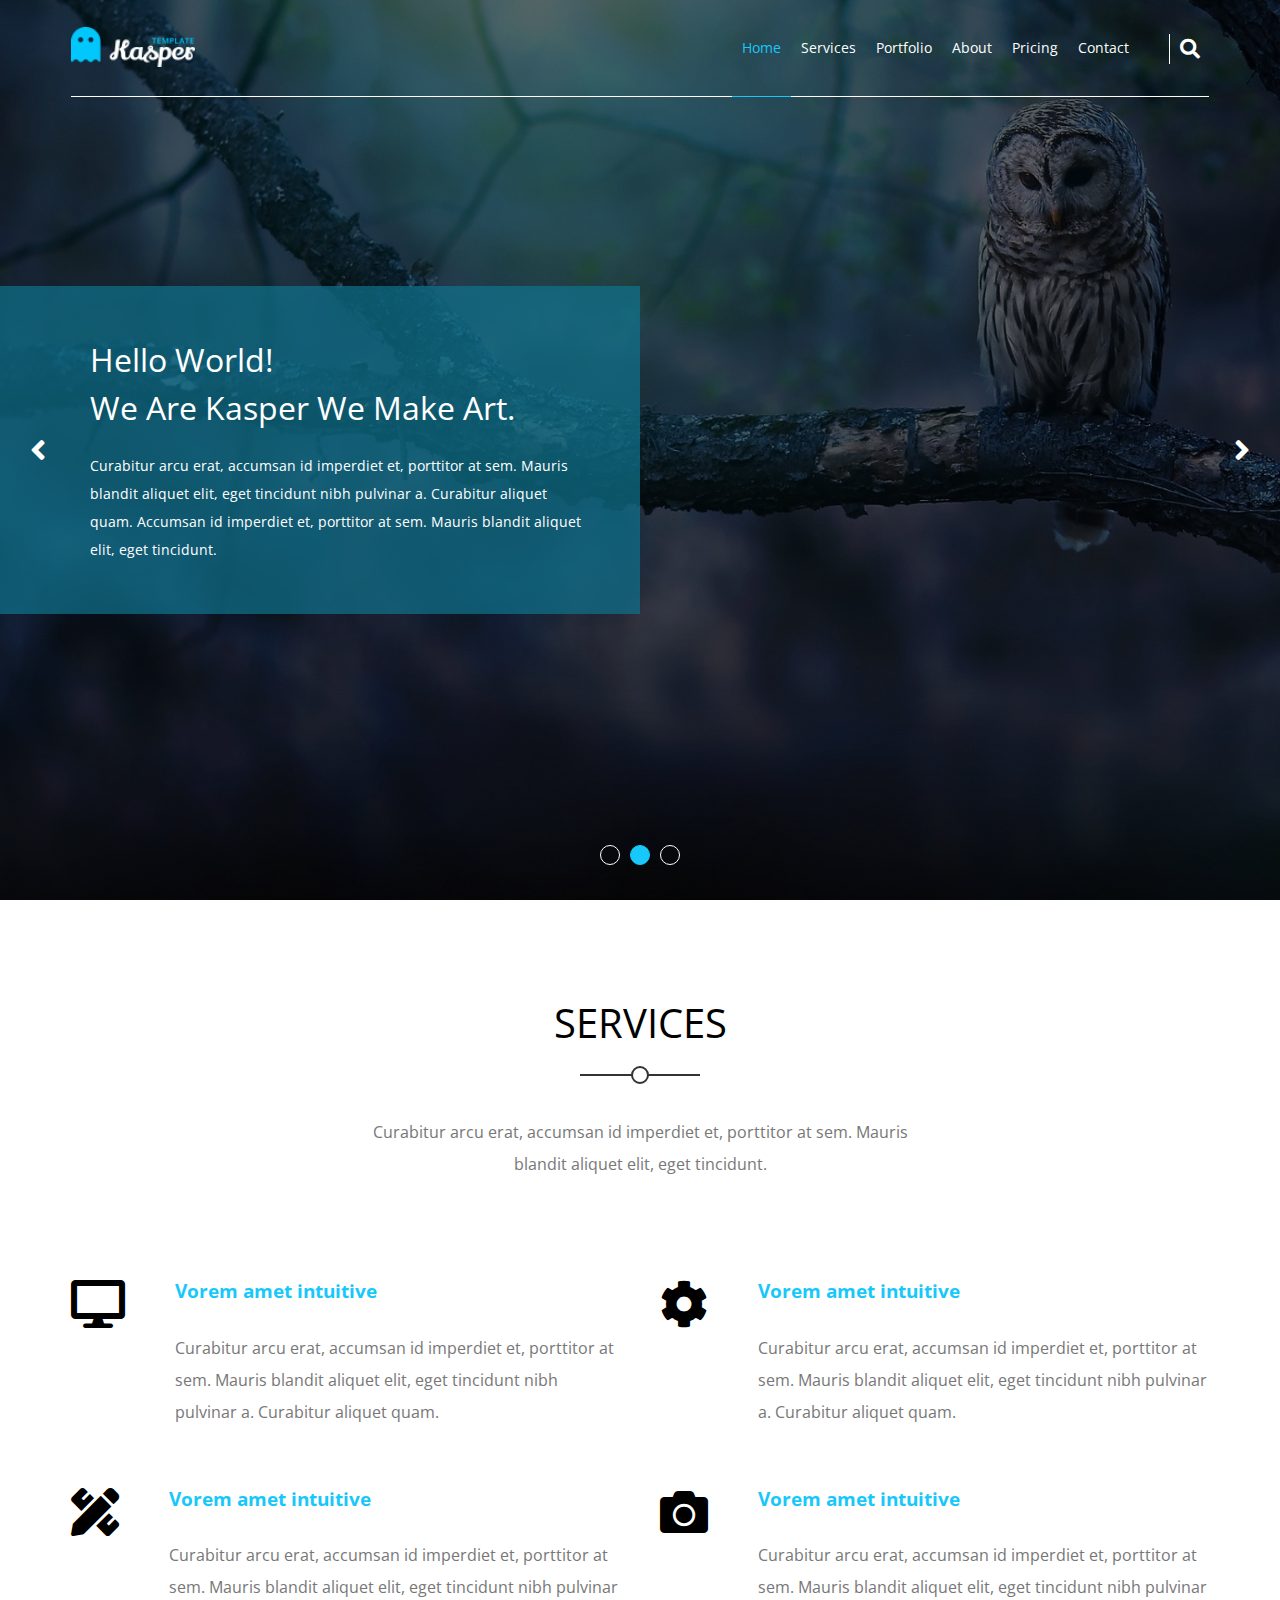
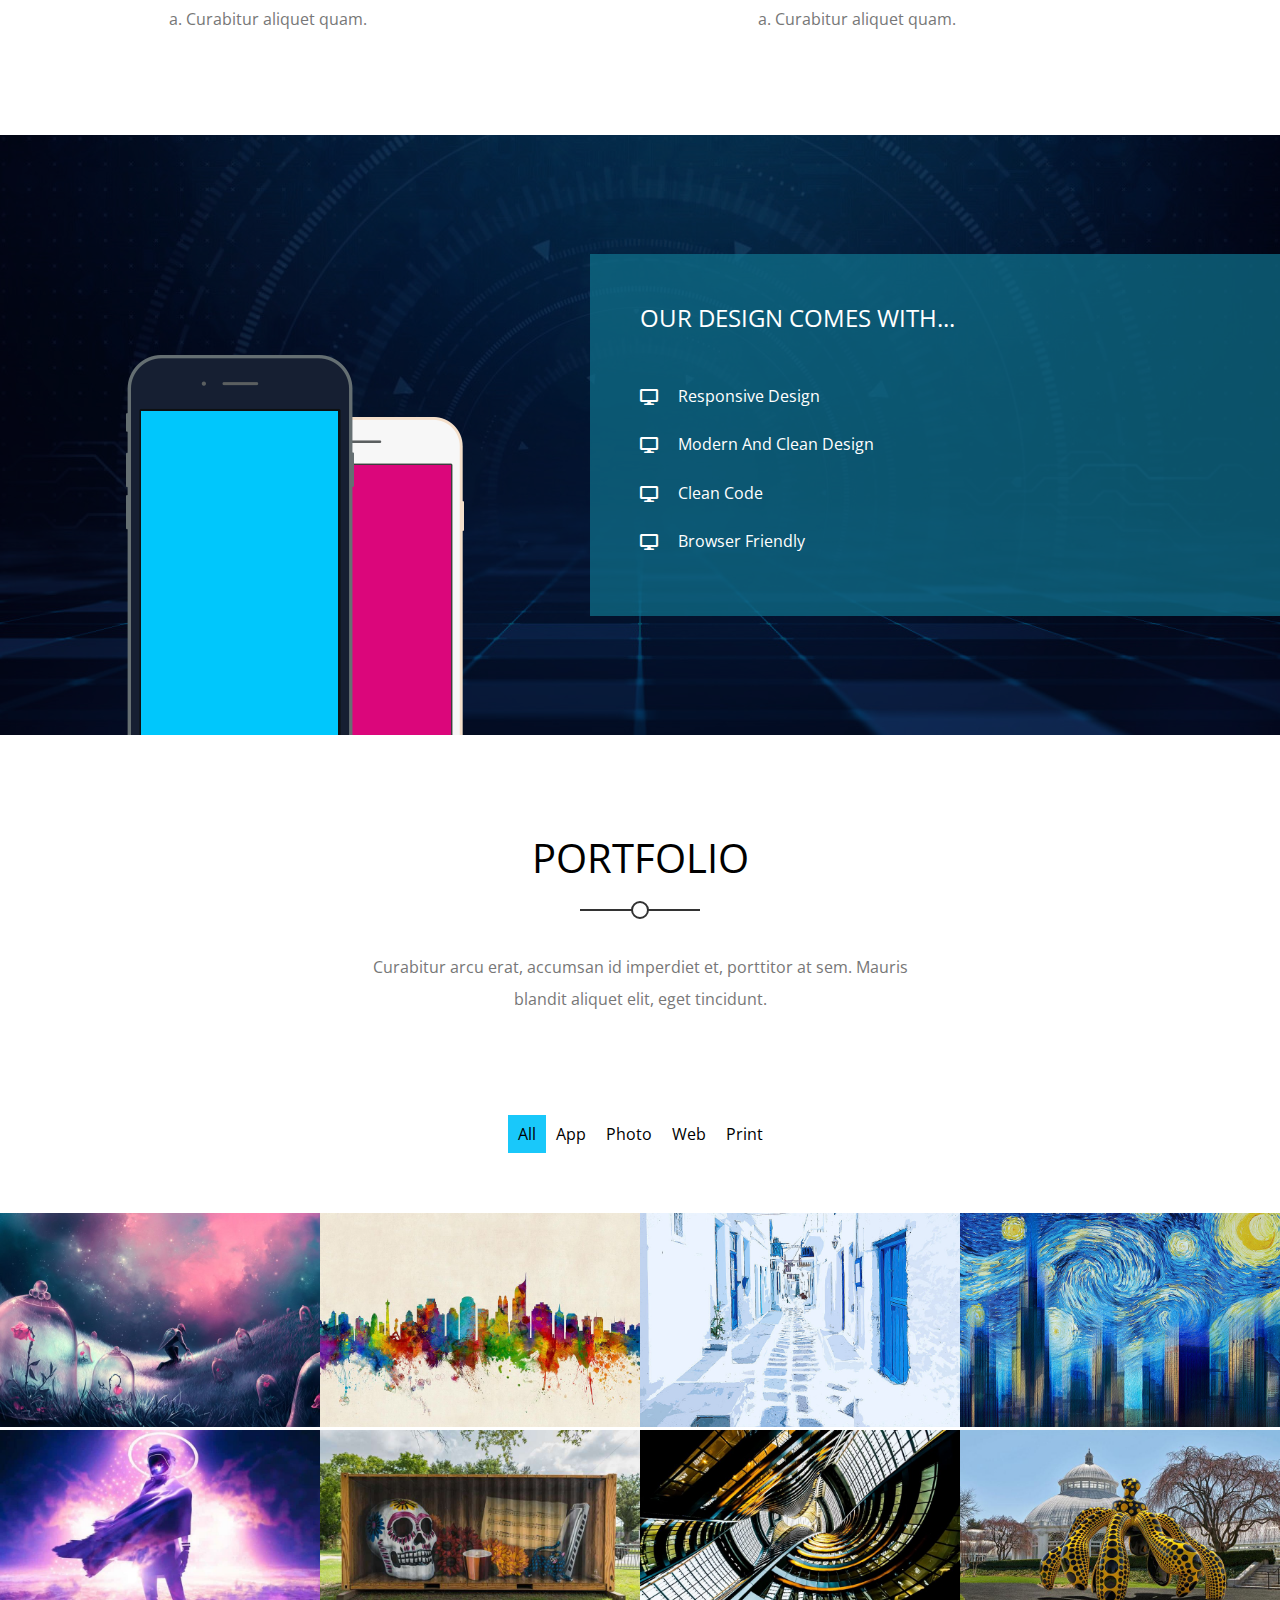
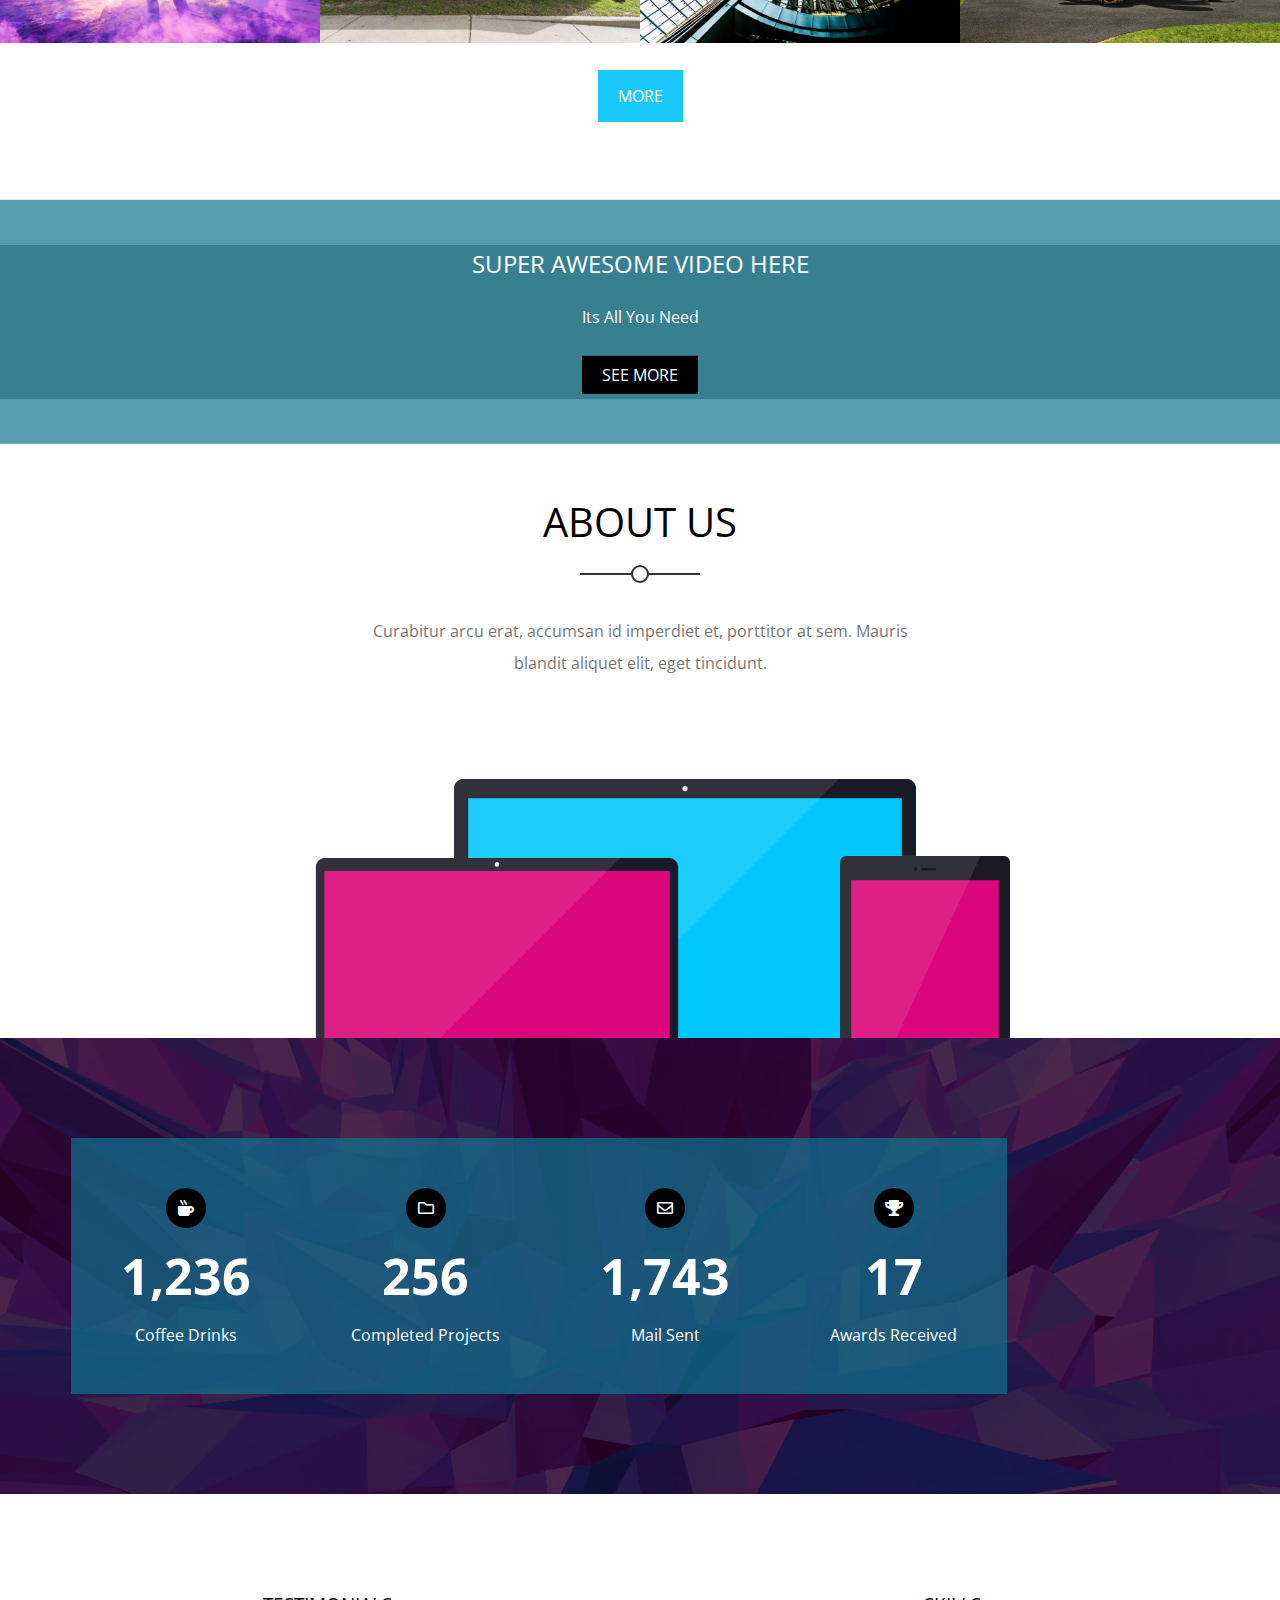
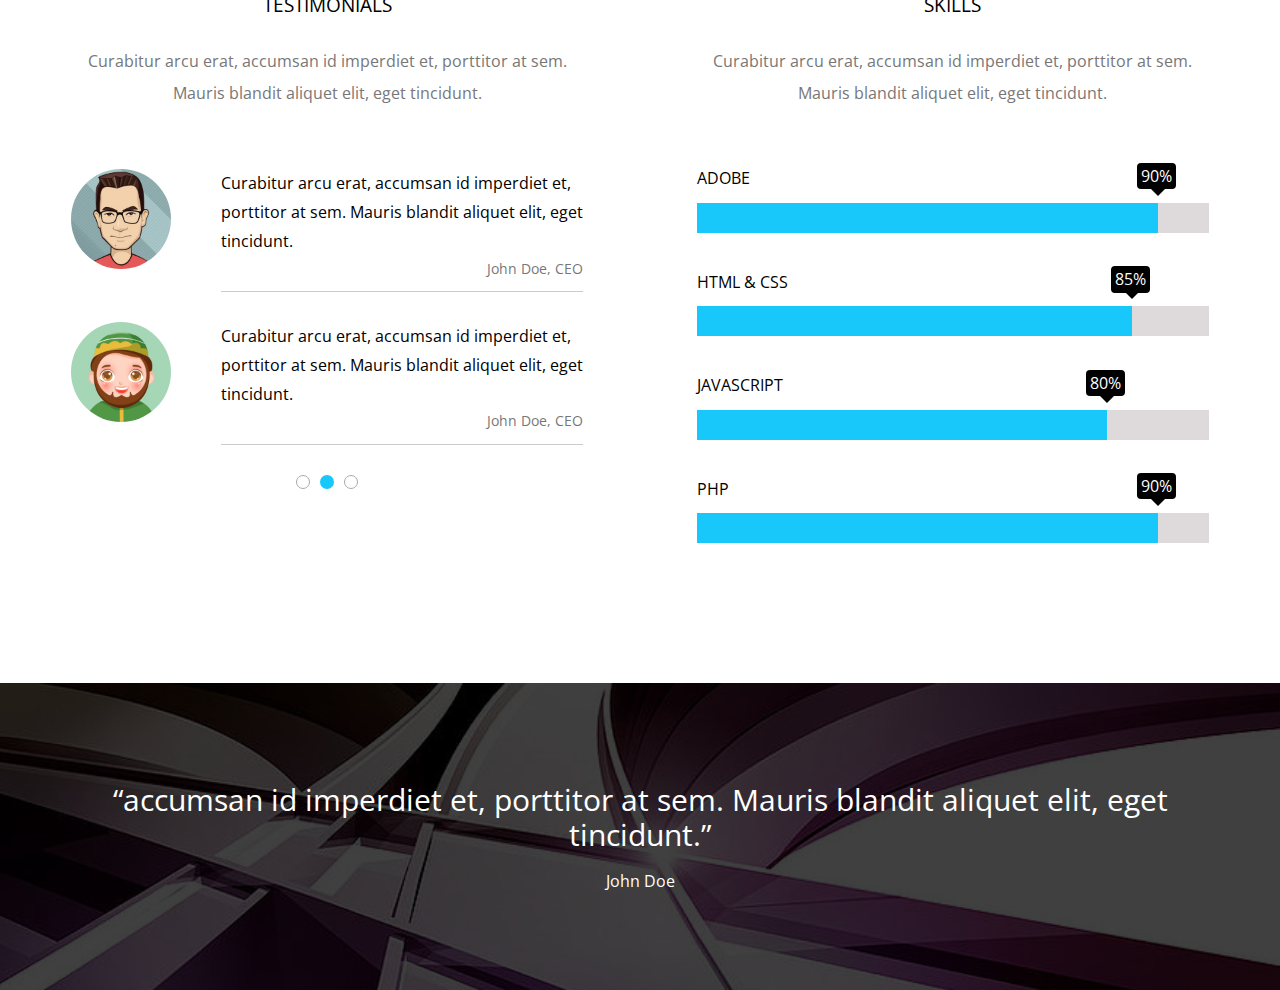
==== commit 8164ef58: "Adding quote section to template2" ====
--- a/template2/index.html
+++ b/template2/index.html
@@ -294,6 +294,12 @@
             </div>
         </div>
     </section>
+    <section class="quote">
+        <div class="container">
+            <q>accumsan id imperdiet et, porttitor at sem. Mauris blandit aliquet elit, eget tincidunt.</q>
+            <span>John Doe</span>
+        </div>
+    </section>
 </body>
 
 </html>--- a/template2/css/main.css
+++ b/template2/css/main.css
@@ -562,32 +562,32 @@
 }
 /* End stats section style */
 /* Start our-skills section style */
-section.our-skills div.container{
+section.our-skills div.container {
     display: flex;
     justify-content: space-between;
     flex-wrap: wrap;
 }
-@media (min-width:991px){
-    section.our-skills div.container > div{
+@media (min-width: 991px) {
+    section.our-skills div.container > div {
         flex-basis: 45%;
     }
 }
-section.our-skills h3{
+section.our-skills h3 {
     font-weight: normal;
     margin-bottom: 30px;
     text-align: center;
 }
-section.our-skills h3 + p{
+section.our-skills h3 + p {
     line-height: 2;
     color: #777;
     text-align: center;
     margin-bottom: 60px;
 }
-section.our-skills div.testimonials .card{
+section.our-skills div.testimonials .card {
     display: flex;
     margin-bottom: 30px;
 }
-section.our-skills .card img{
+section.our-skills .card img {
     width: 100px;
     margin-right: 50px;
     border-radius: 50%;
@@ -597,23 +597,23 @@
     -o-border-radius: 50%;
     align-self: flex-start;
 }
-section.our-skills .card .text{
+section.our-skills .card .text {
     line-height: 1.8;
     border-bottom: 1px solid #ccc;
 }
-section.our-skills .card .text p:last-child{
+section.our-skills .card .text p:last-child {
     text-align: end;
     color: #777;
     font-size: 14px;
     margin-bottom: 10px;
 }
-section.our-skills ul.bullets{
+section.our-skills ul.bullets {
     list-style: none;
     display: flex;
     justify-content: center;
     margin-bottom: 50px;
 }
-section.our-skills ul.bullets li{
+section.our-skills ul.bullets li {
     width: 14px;
     height: 14px;
     border: 1px solid #aaa;
@@ -623,29 +623,29 @@
     -ms-border-radius: 50%;
     -o-border-radius: 50%;
 }
-section.our-skills ul.bullets li:nth-child(2){
+section.our-skills ul.bullets li:nth-child(2) {
     background-color: var(--main-color);
     border: none;
     margin: 0 10px;
 }
-section.our-skills div.skill{
+section.our-skills div.skill {
     margin-bottom: 40px;
 }
-section.our-skills div.skill label{
+section.our-skills div.skill label {
     display: block;
     margin-bottom: 15px;
 }
-section.our-skills div.skill .progress{
+section.our-skills div.skill .progress {
     background-color: #dedadc;
     height: 30px;
 }
-section.our-skills div.skill .prog-value{
+section.our-skills div.skill .prog-value {
     display: block;
     height: 100%;
     background-color: var(--main-color);
     position: relative;
 }
-section.our-skills div.skill .prog-value::before{
+section.our-skills div.skill .prog-value::before {
     content: attr(data-progress);
     background-color: black;
     color: white;
@@ -659,7 +659,7 @@
     -ms-border-radius: 4px;
     -o-border-radius: 4px;
 }
-section.our-skills div.skill .prog-value::after{
+section.our-skills div.skill .prog-value::after {
     content: "";
     border: 8px solid;
     border-color: black transparent transparent;
@@ -667,14 +667,40 @@
     right: -8px;
     top: -15px;
 }
-@media (max-width:767px){
-    section.our-skills div.testimonials .card{
+@media (max-width: 767px) {
+    section.our-skills div.testimonials .card {
         flex-direction: column;
         text-align: center;
     }
-    section.our-skills .card img{
+    section.our-skills .card img {
         align-self: center;
         margin: 0 auto 20px;
     }
 }
 /* End our-skills section style */
+/* Start quote section style */
+section.quote {
+    background-image: url("../images/quote.jpg");
+    background-size: cover;
+    color: white;
+    text-align: center;
+    position: relative;
+}
+section.quote::before {
+    content: "";
+    width: 100%;
+    height: 100%;
+    position: absolute;
+    top: 0;
+    left: 0;
+    background-color: rgb(0 0 0 / 75%);
+}
+section.quote div.container {
+    position: relative;
+}
+section.quote q {
+    font-size: 30px;
+    margin-bottom: 20px;
+    display: block;
+}
+/* End quote section style */
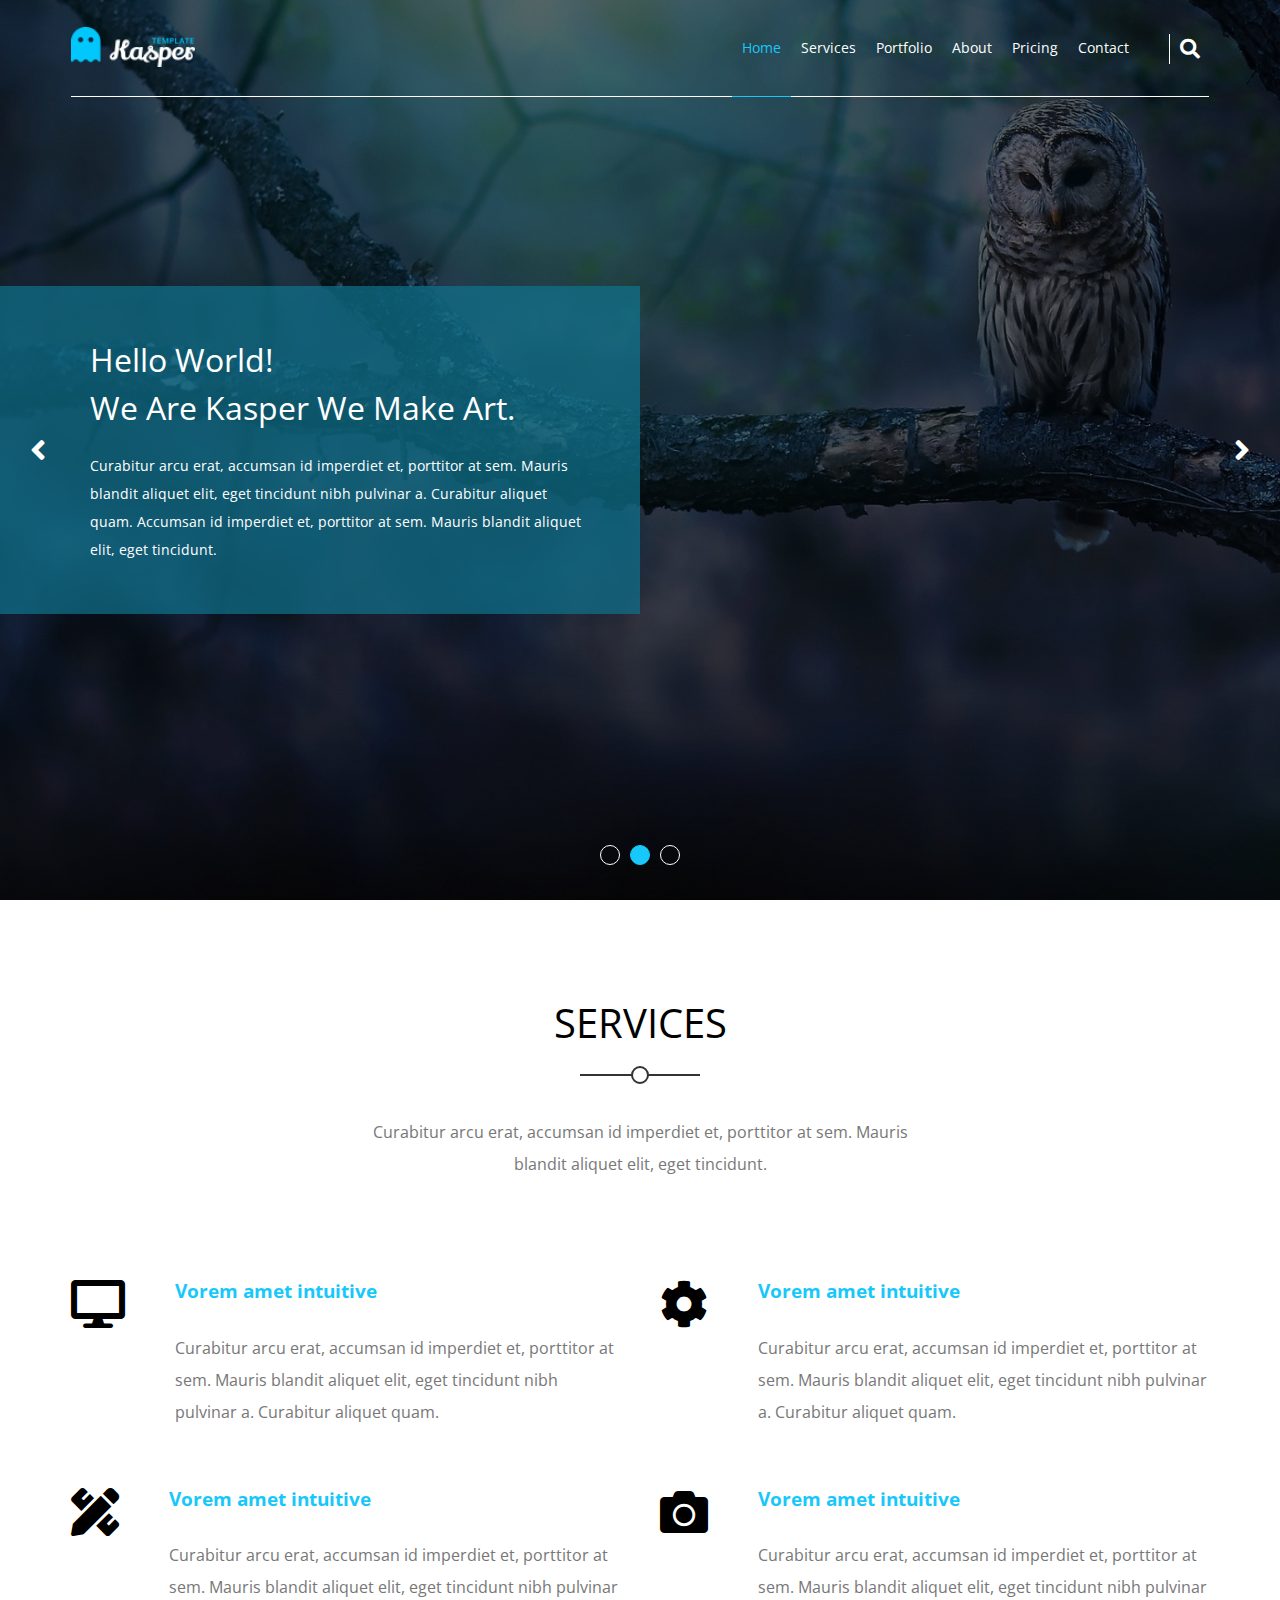
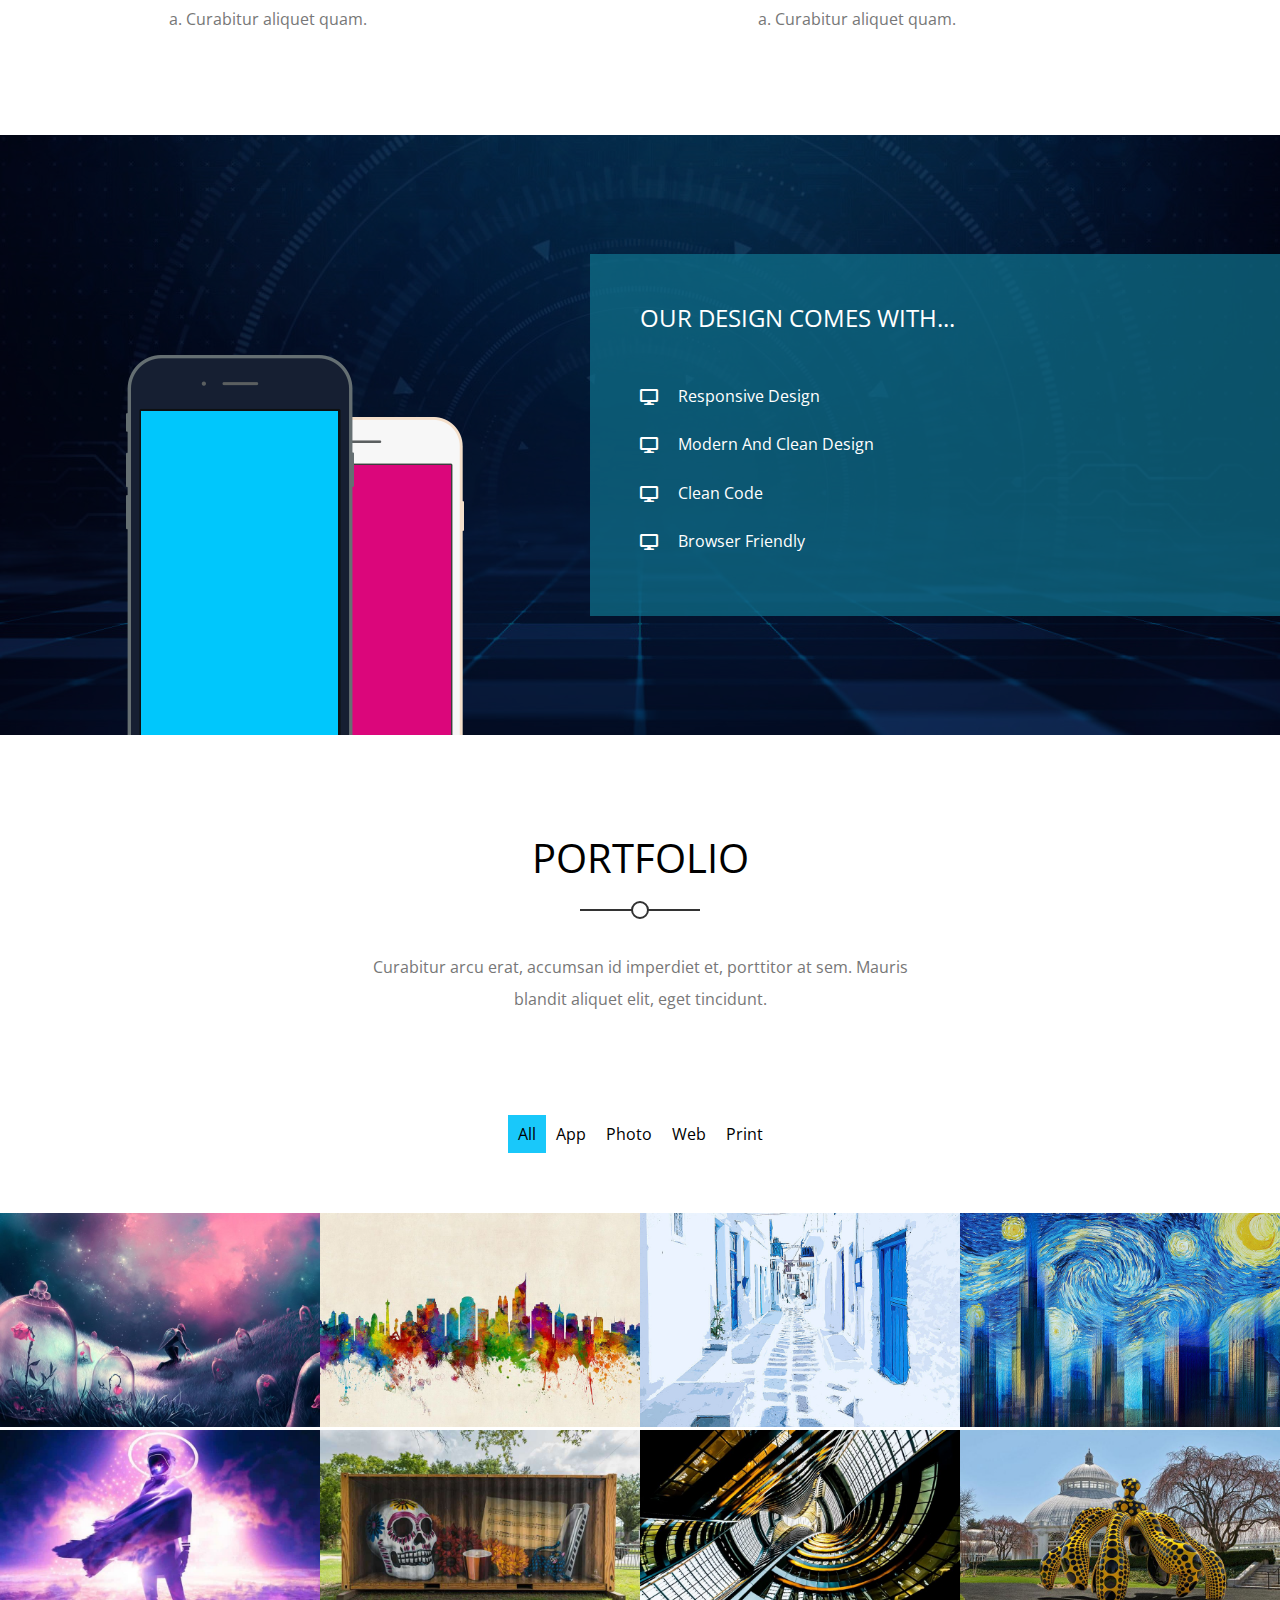
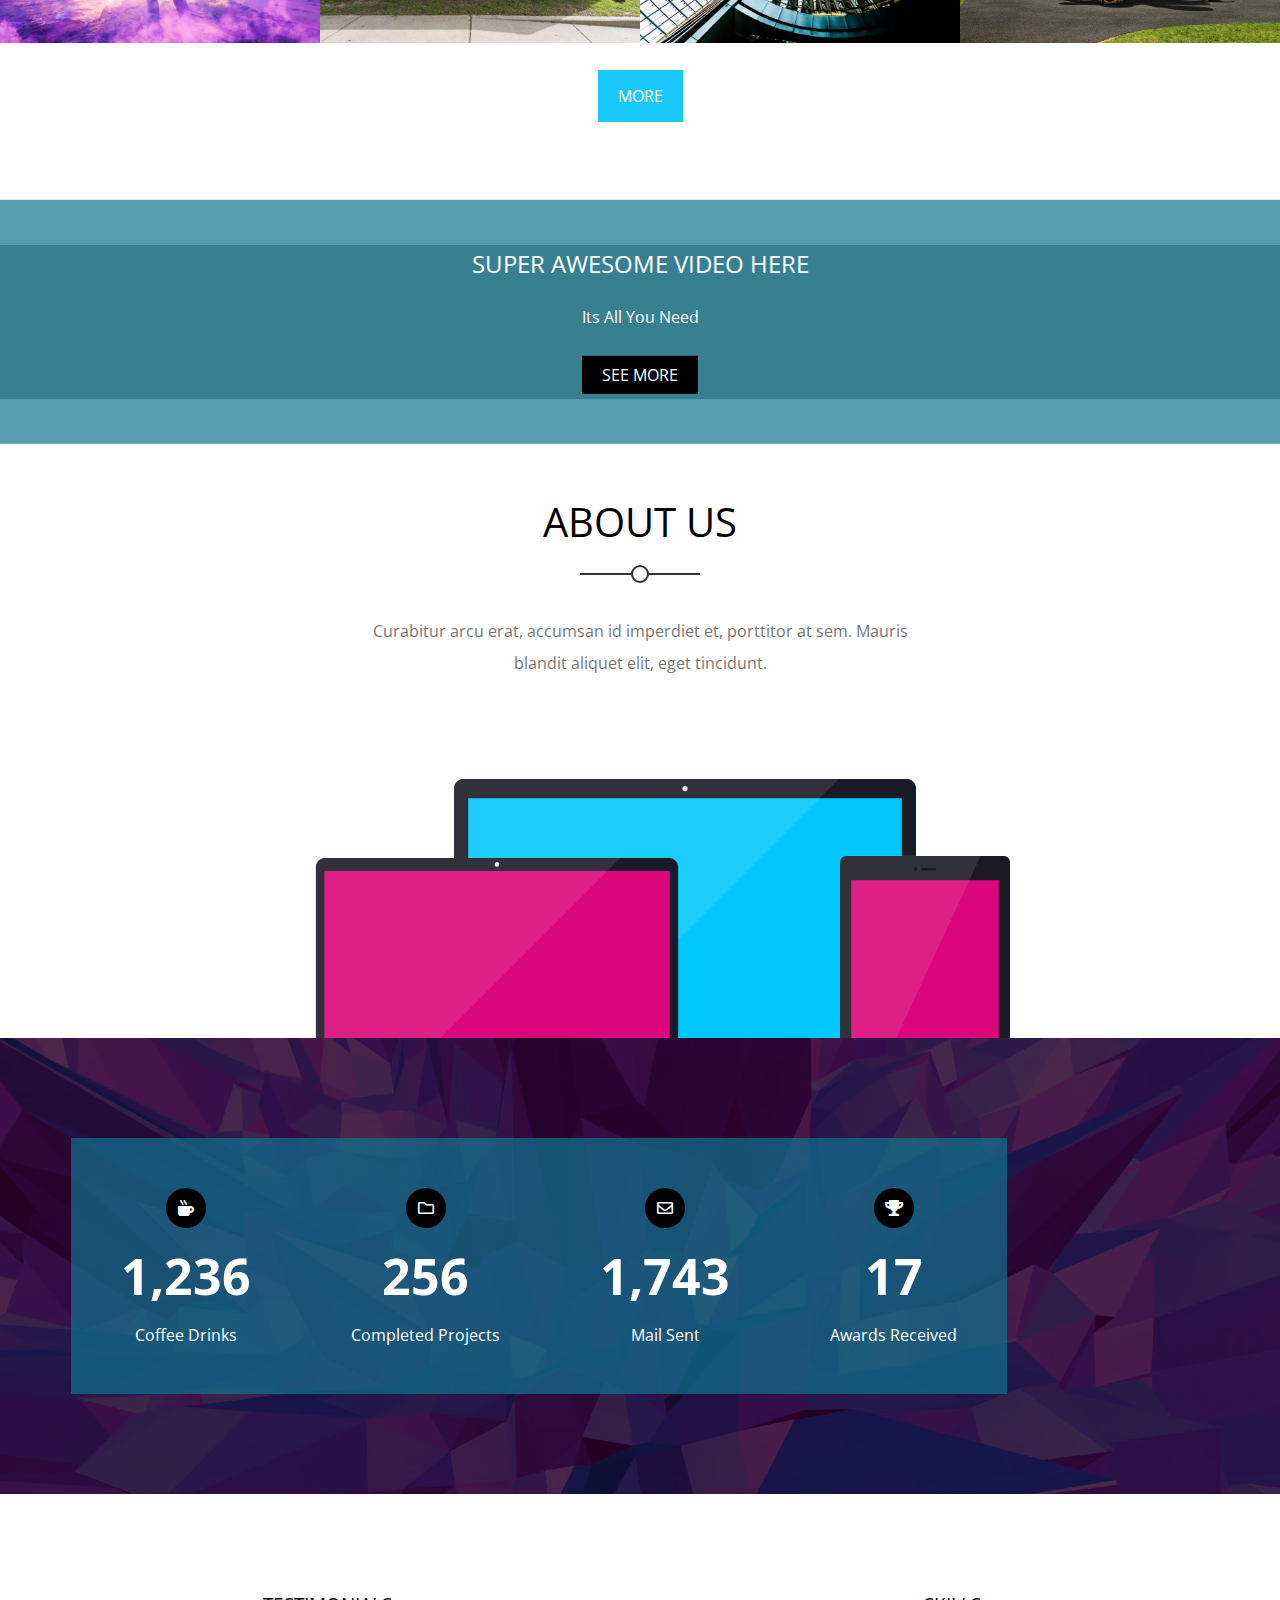
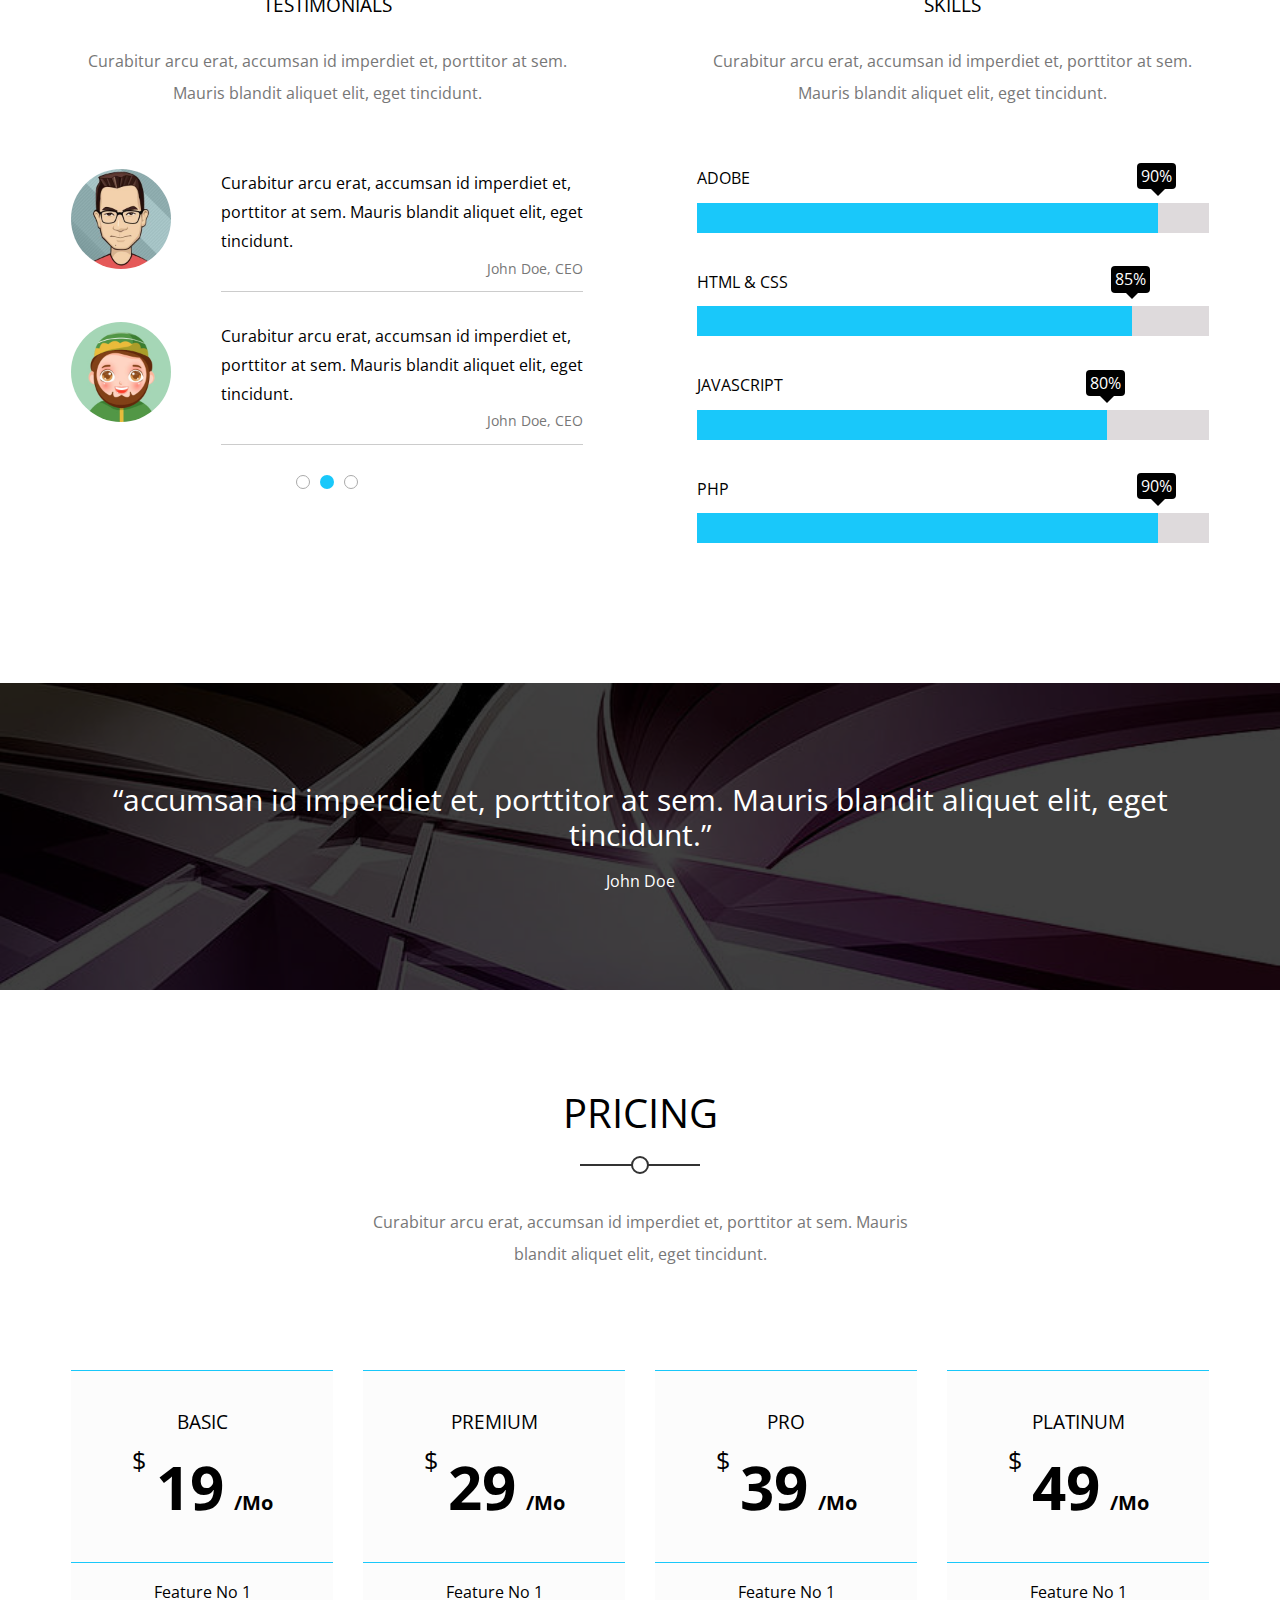
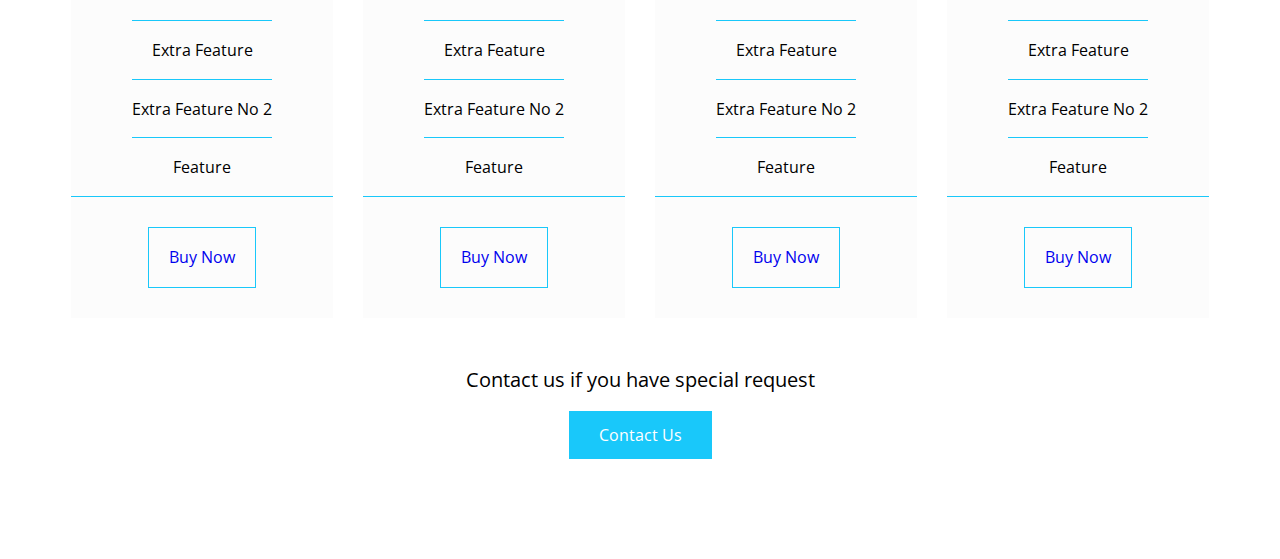
==== commit 96323dce: "Adding pricing section to template2" ====
--- a/template2/index.html
+++ b/template2/index.html
@@ -300,6 +300,66 @@
             <span>John Doe</span>
         </div>
     </section>
+    <section class="pricing">
+        <div class="container">
+            <div class="heading">
+                <h2>PRICING</h2>
+                <p>Curabitur arcu erat, accumsan id imperdiet et, porttitor at sem. Mauris blandit aliquet elit, eget
+                    tincidunt.</p>
+            </div>
+            <div class="plans">
+                <div class="plan">
+                    <h3>BASIC</h3>
+                    <span class="price">19</span>
+                    <ul class="features">
+                        <li>Feature No 1</li>
+                        <li>Extra Feature</li>
+                        <li>Extra Feature No 2</li>
+                        <li>Feature</li>
+                    </ul>
+                    <a href="#">Buy Now</a>
+                </div>
+                <div class="plan">
+                    <h3>PREMIUM</h3>
+                    <span class="price">29</span>
+                    <ul class="features">
+                        <li>Feature No 1</li>
+                        <li>Extra Feature</li>
+                        <li>Extra Feature No 2</li>
+                        <li>Feature</li>
+                    </ul>
+                    <a href="#">Buy Now</a>
+                </div>
+                <div class="plan">
+                    <h3>PRO</h3>
+                    <span class="price">39</span>
+                    <ul class="features">
+                        <li>Feature No 1</li>
+                        <li>Extra Feature</li>
+                        <li>Extra Feature No 2</li>
+                        <li>Feature</li>
+                    </ul>
+                    <a href="#">Buy Now</a>
+                </div>
+                <div class="plan">
+                    <h3>PLATINUM</h3>
+                    <span class="price">49</span>
+                    <ul class="features">
+                        <li>Feature No 1</li>
+                        <li>Extra Feature</li>
+                        <li>Extra Feature No 2</li>
+                        <li>Feature</li>
+                    </ul>
+                    <a href="#">Buy Now</a>
+                </div>
+
+            </div>
+            <div class="request">
+                <p>Contact us if you have special request</p>
+                <a href="#">Contact Us</a>
+            </div>
+        </div>
+    </section>
 </body>
 
 </html>--- a/template2/css/main.css
+++ b/template2/css/main.css
@@ -704,3 +704,86 @@
     display: block;
 }
 /* End quote section style */
+/* Start pricing section style */
+section.pricing div.plans {
+    display: grid;
+    grid-template-columns: repeat(auto-fill, minmax(250px, 1fr));
+    gap: 30px;
+    margin-bottom: 50px;
+}
+section.pricing div.plans .plan {
+    border-top: 1px solid var(--main-color);
+    background-color: #fcfcfc;
+    text-align: center;
+    padding-top: 40px;
+}
+section.pricing div.plans h3 {
+    font-weight: normal;
+    margin-bottom: 20px;
+}
+section.pricing div.plans span {
+    font-size: 60px;
+    font-weight: bold;
+    display: block;
+    margin-bottom: 40px;
+}
+section.pricing div.plans span::before {
+    content: "$";
+    font-size: 25px;
+    position: relative;
+    top: -40px;
+    right: 10px;
+    font-weight: normal;
+}
+section.pricing div.plans span::after {
+    content: "/Mo";
+    font-size: 20px;
+    position: relative;
+    top: 0px;
+    right: -10px;
+}
+section.pricing div.plans ul {
+    list-style: none;
+    border-top: 1px solid var(--main-color);
+    border-bottom: 1px solid var(--main-color);
+}
+section.pricing div.plans ul li {
+    padding: 20px;
+    position: relative;
+}
+section.pricing div.plans ul li:not(:last-child)::after {
+    content: "";
+    width: 140px;
+    height: 1px;
+    background-color: var(--main-color);
+    position: absolute;
+    bottom: 0;
+    left: 50%;
+    transform: translateX(-50%);
+    -webkit-transform: translateX(-50%);
+    -moz-transform: translateX(-50%);
+    -ms-transform: translateX(-50%);
+    -o-transform: translateX(-50%);
+}
+section.pricing div.plans a {
+    display: inline-block;
+    text-decoration: none;
+    padding: 20px;
+    border: 1px solid var(--main-color);
+    margin: 30px auto;
+}
+section.pricing div.request {
+    text-align: center;
+}
+section.pricing div.request p {
+    font-size: 20px;
+    margin-bottom: 20px;
+}
+section.pricing div.request a {
+    display: inline-block;
+    padding: 15px 30px;
+    text-decoration: none;
+    color: white;
+    background-color: var(--main-color);
+}
+/* End pricing section style */
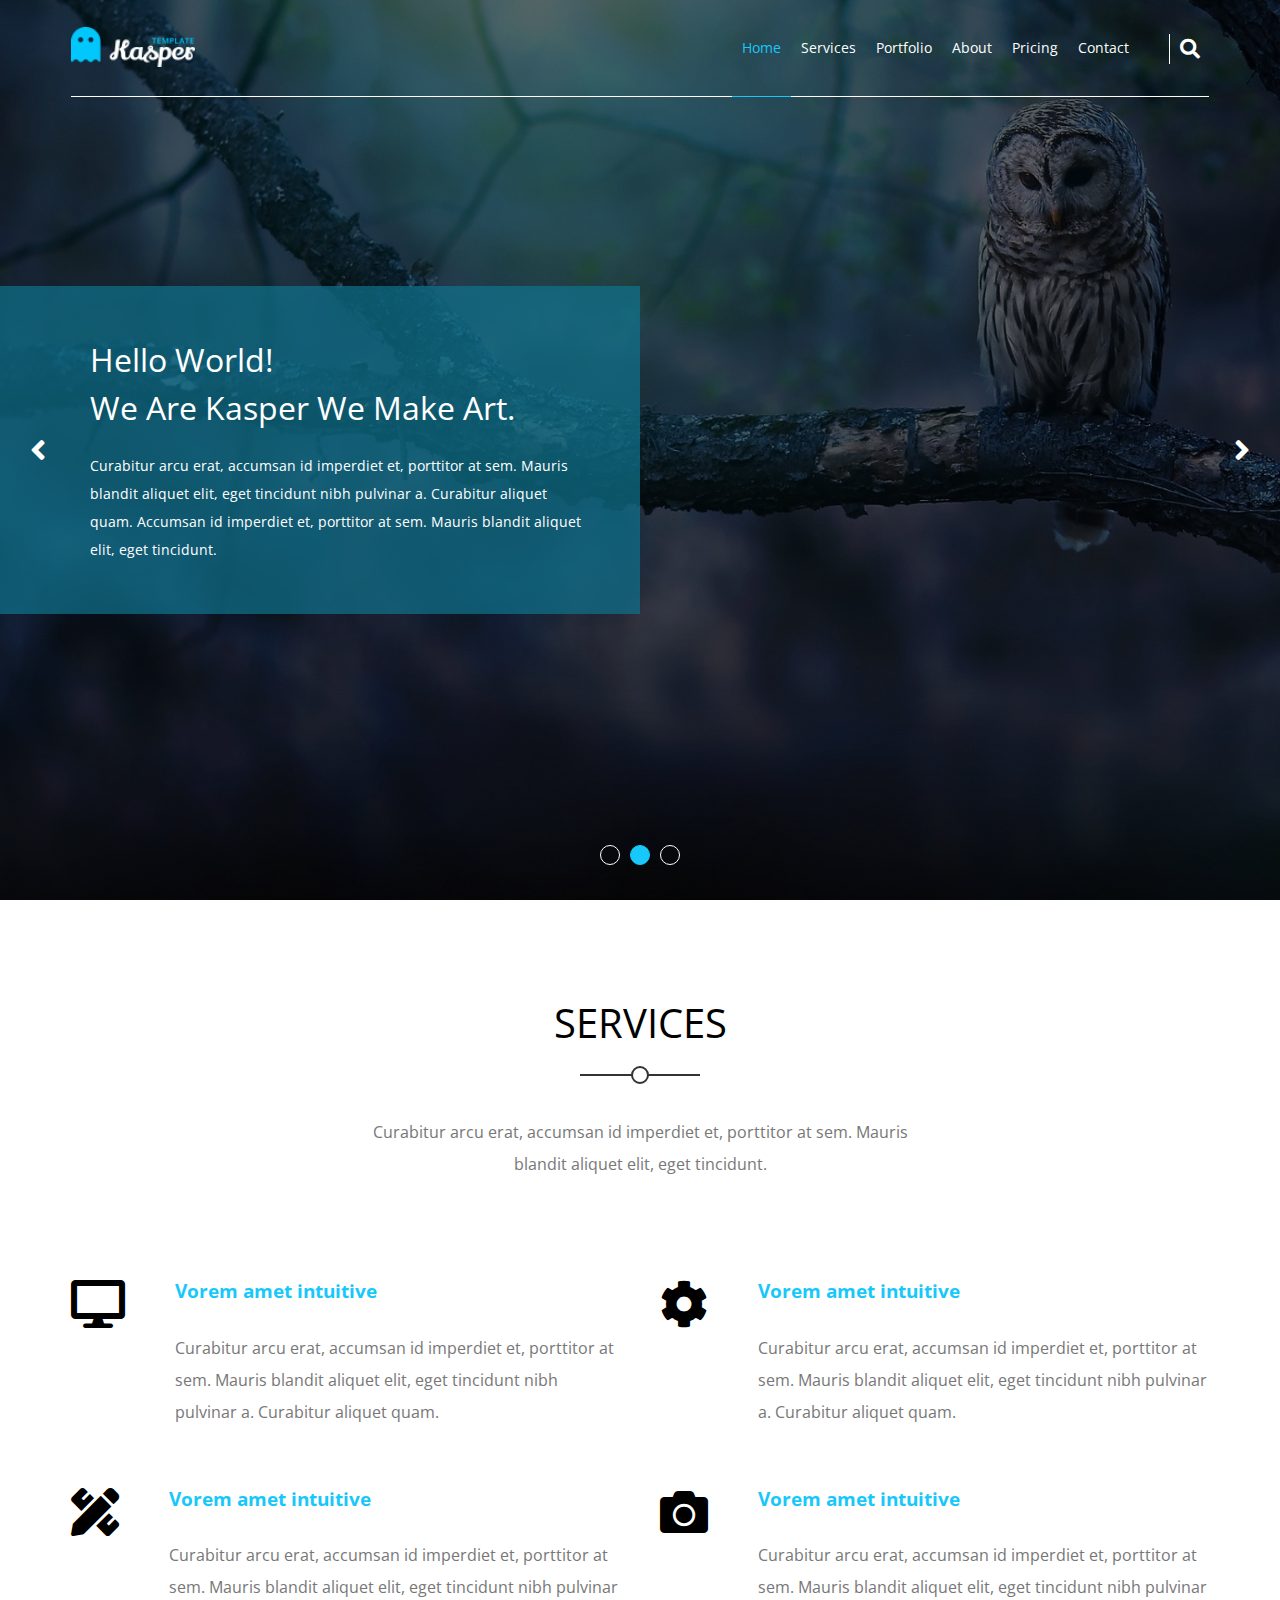
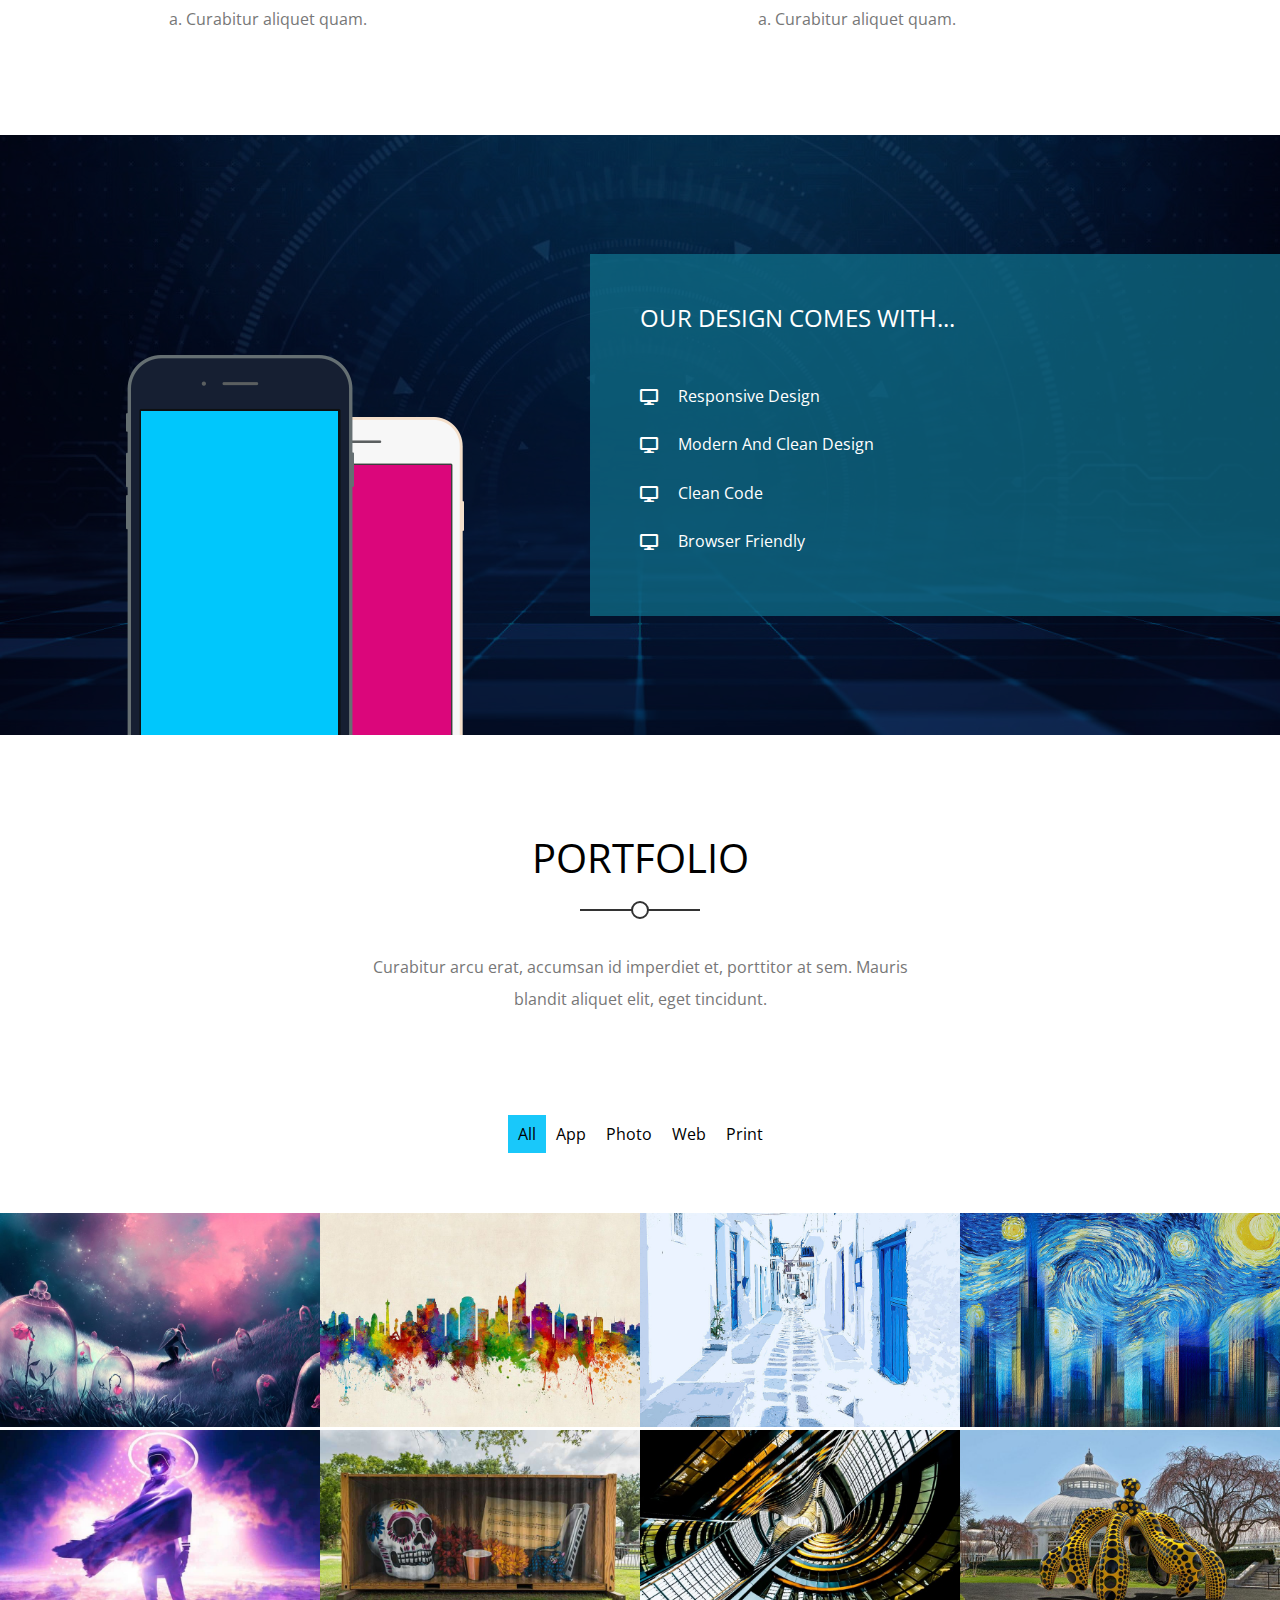
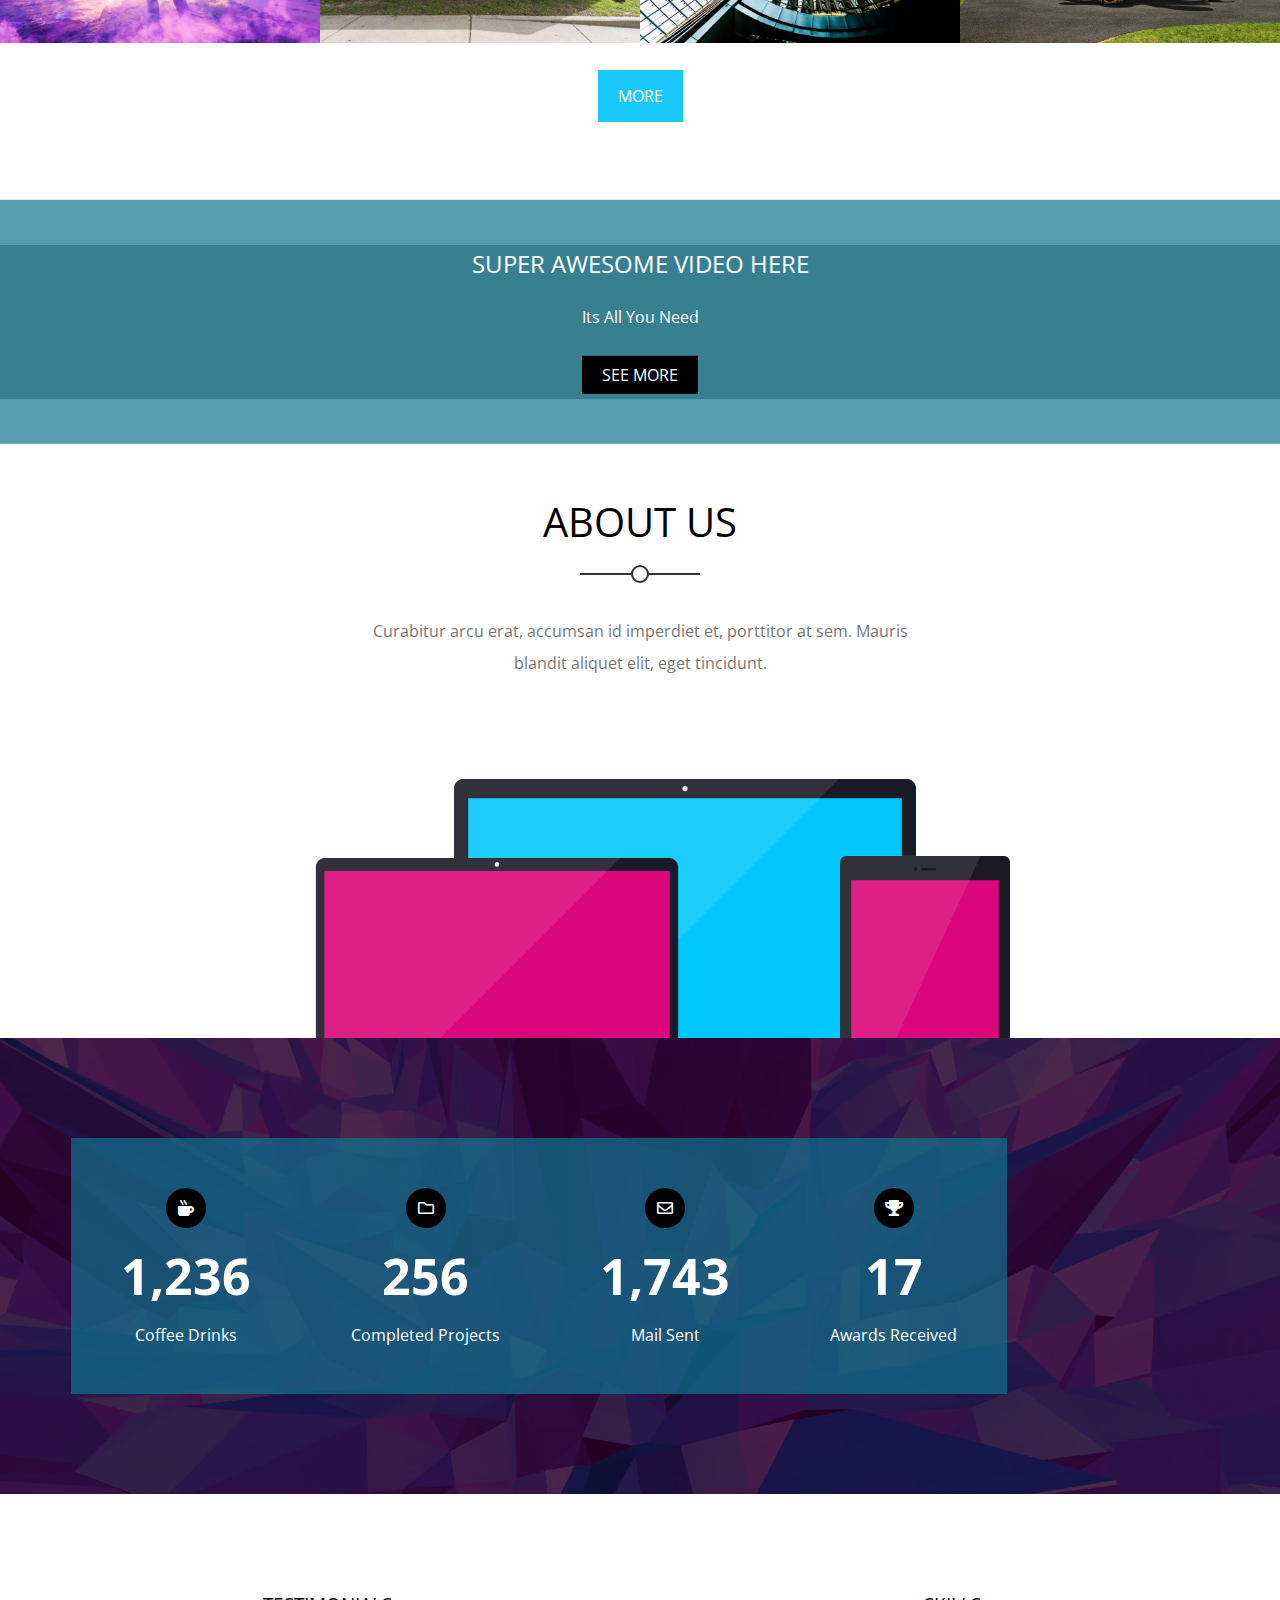
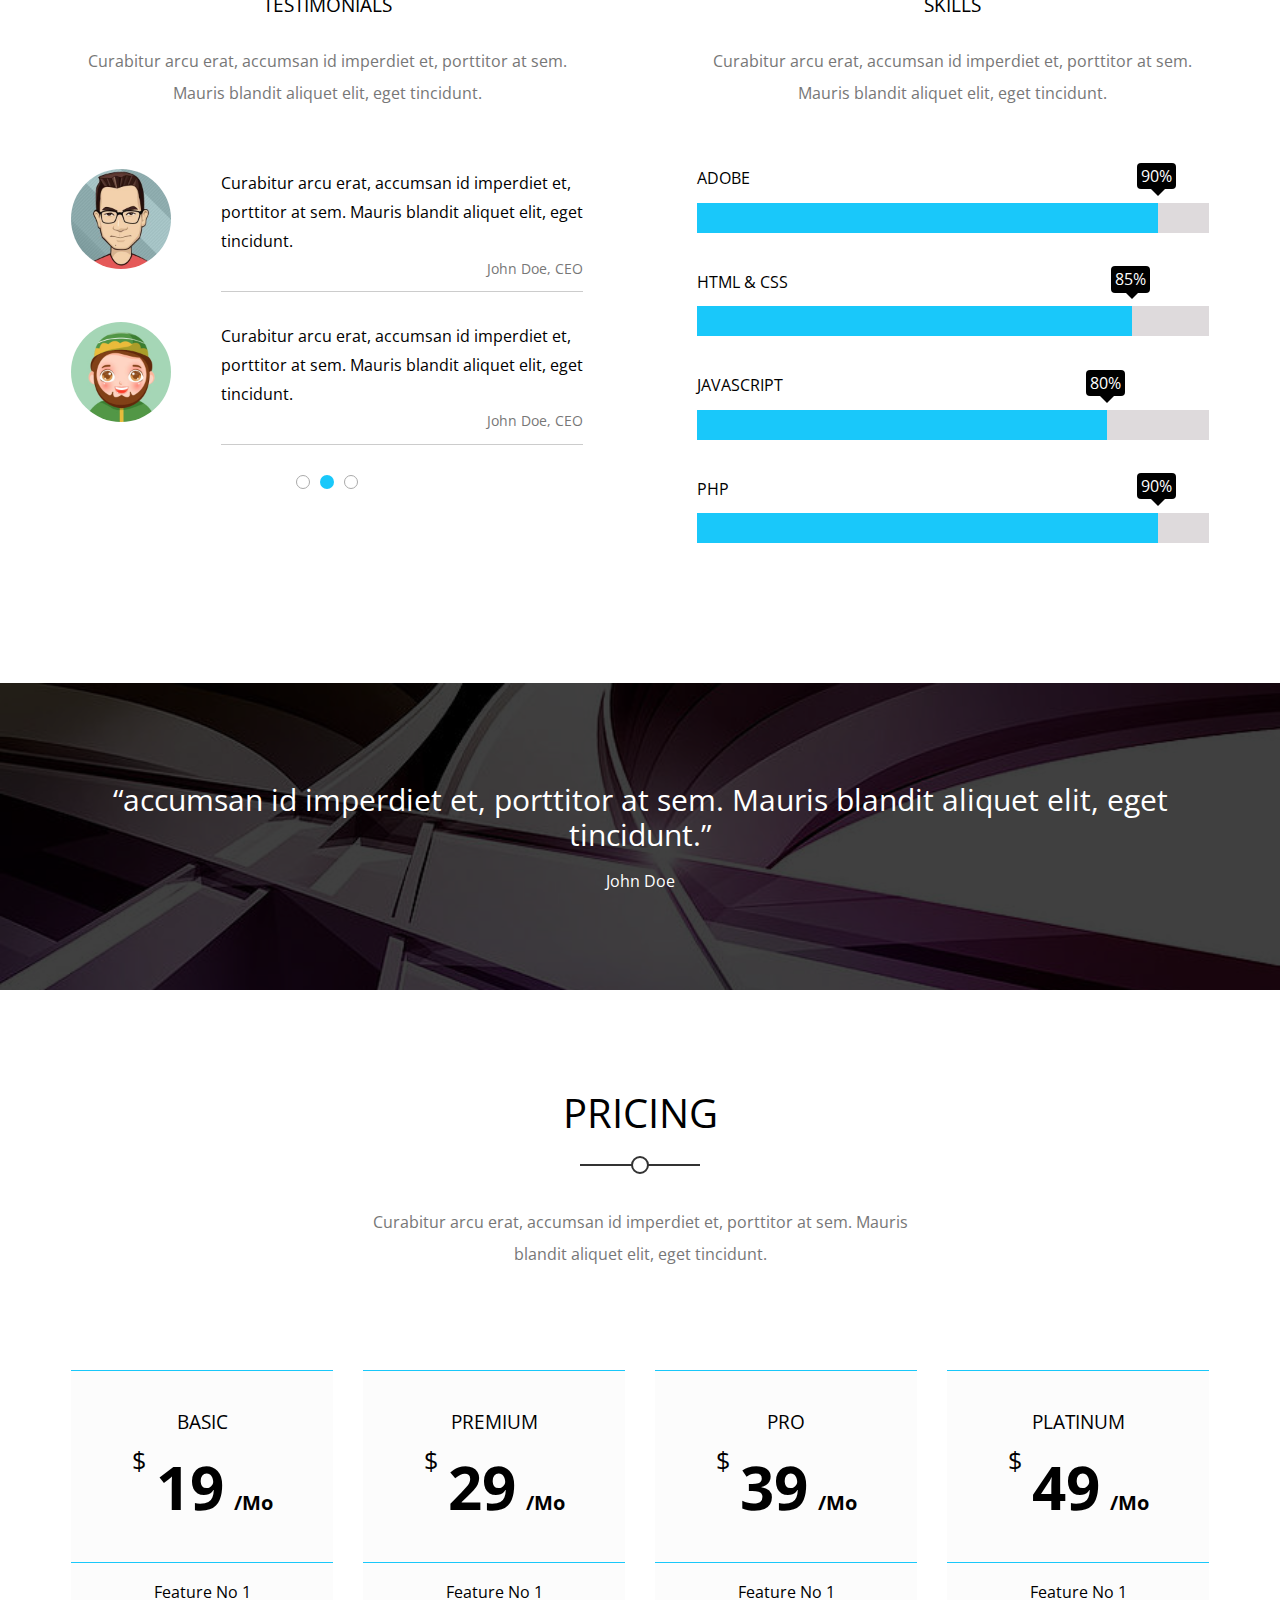
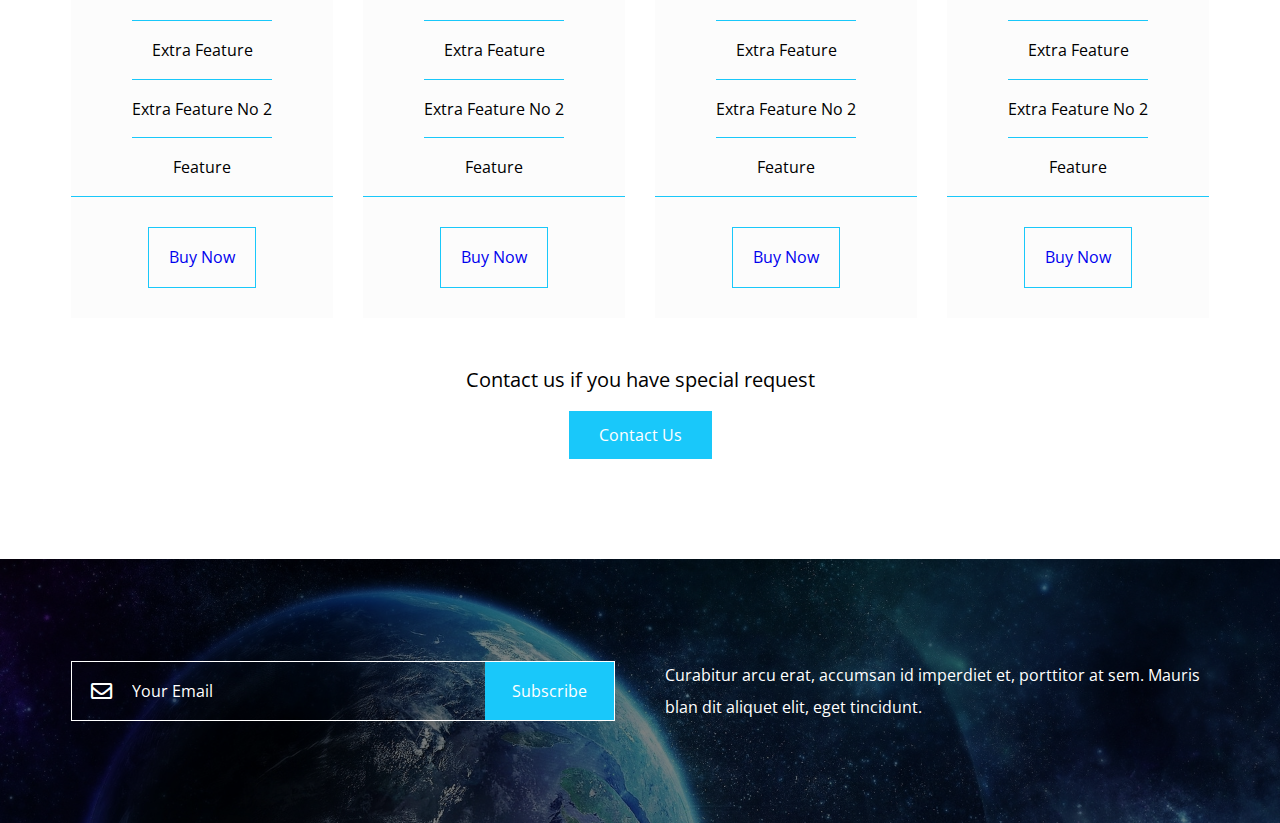
==== commit e5813003: "Adding subscribe section to template2" ====
--- a/template2/index.html
+++ b/template2/index.html
@@ -360,6 +360,17 @@
             </div>
         </div>
     </section>
+    <section class="subscribe">
+        <div class="container">
+            <form action="">
+                <label class="far fa-envelope fa-lg" for="email"></label>
+                <input type="email" id="email" placeholder="Your Email">
+                <input type="submit" value="Subscribe">
+            </form>
+            <p>Curabitur arcu erat, accumsan id imperdiet et, porttitor at sem. Mauris blan dit aliquet elit, eget
+                tincidunt.</p>
+        </div>
+    </section>
 </body>
 
 </html>--- a/template2/css/main.css
+++ b/template2/css/main.css
@@ -787,3 +787,76 @@
     background-color: var(--main-color);
 }
 /* End pricing section style */
+/* Start subscribe section style */
+section.subscribe {
+    background-image: url("../images/subscribe.jpg");
+    background-size: cover;
+    position: relative;
+}
+section.subscribe::before {
+    content: "";
+    position: absolute;
+    top: 0;
+    left: 0;
+    width: 100%;
+    height: 100%;
+    background-color: rgb(0 0 0 / 50%);
+}
+section.subscribe div.container {
+    display: flex;
+    align-items: center;
+    position: relative;
+    color: white;
+}
+section.subscribe div.container > * {
+    flex-basis: 50%;
+}
+@media (max-width: 991px) {
+    section.subscribe div.container {
+        flex-direction: column;
+        text-align: center;
+    }
+    section.subscribe div.container > * {
+        width: 100%;
+    }
+}
+section.subscribe p {
+    line-height: 2;
+    margin-left: 50px;
+}
+@media (max-width: 991px) {
+    section.subscribe p {
+        margin: 30px 0;
+    }
+}
+section.subscribe form {
+    display: flex;
+    position: relative;
+}
+section.subscribe form label {
+    align-self: center;
+    position: absolute;
+    left: 20px;
+}
+section.subscribe input[type="email"] {
+    border: 1px solid white;
+    border-right: none;
+    background-color: transparent;
+    padding: 20px 20px 20px 60px;
+    caret-color: var(--main-color);
+    width: calc(100% - 130px);
+}
+section.subscribe input[type="email"]::placeholder {
+    color: white;
+}
+section.subscribe form input:focus {
+    outline: none;
+}
+section.subscribe input[type="submit"] {
+    width: 130px;
+    color: white;
+    background-color: var(--main-color);
+    border: 1px solid white;
+    border-left: none;
+}
+/* End subscribe section style */
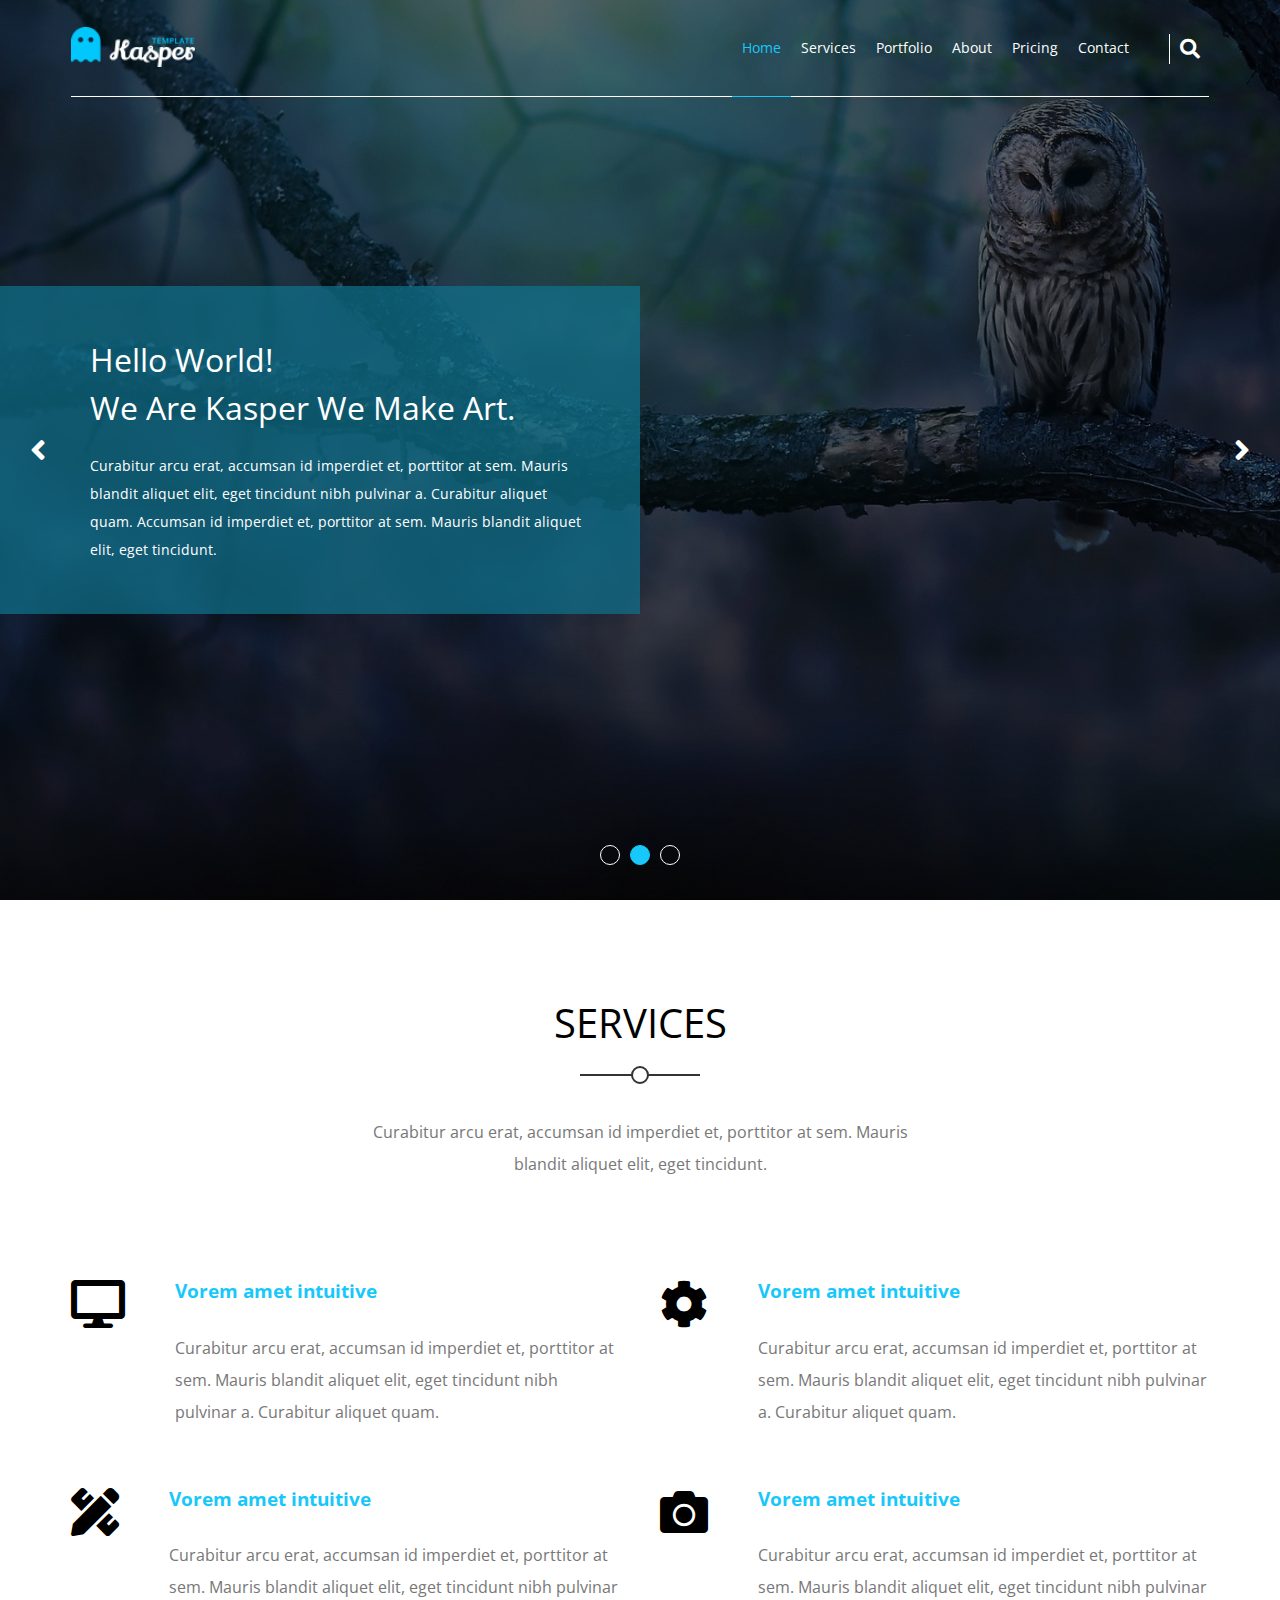
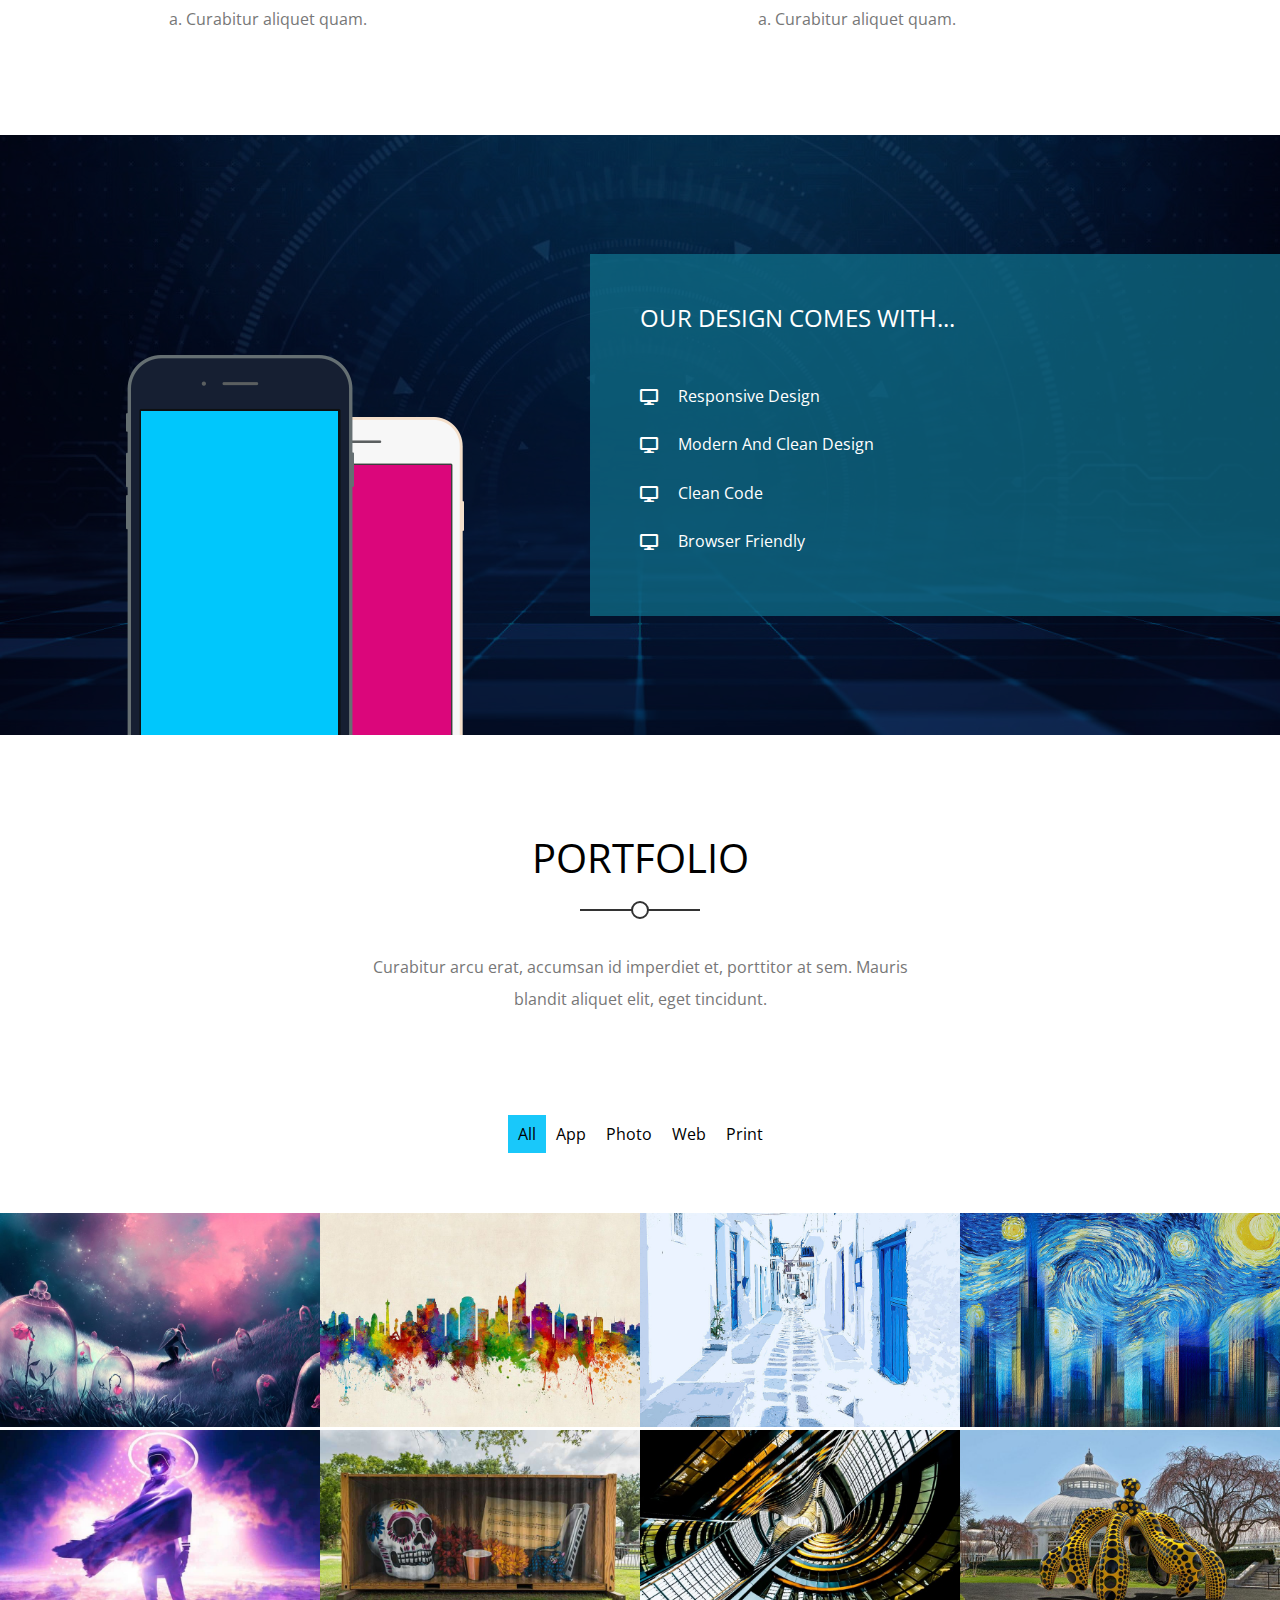
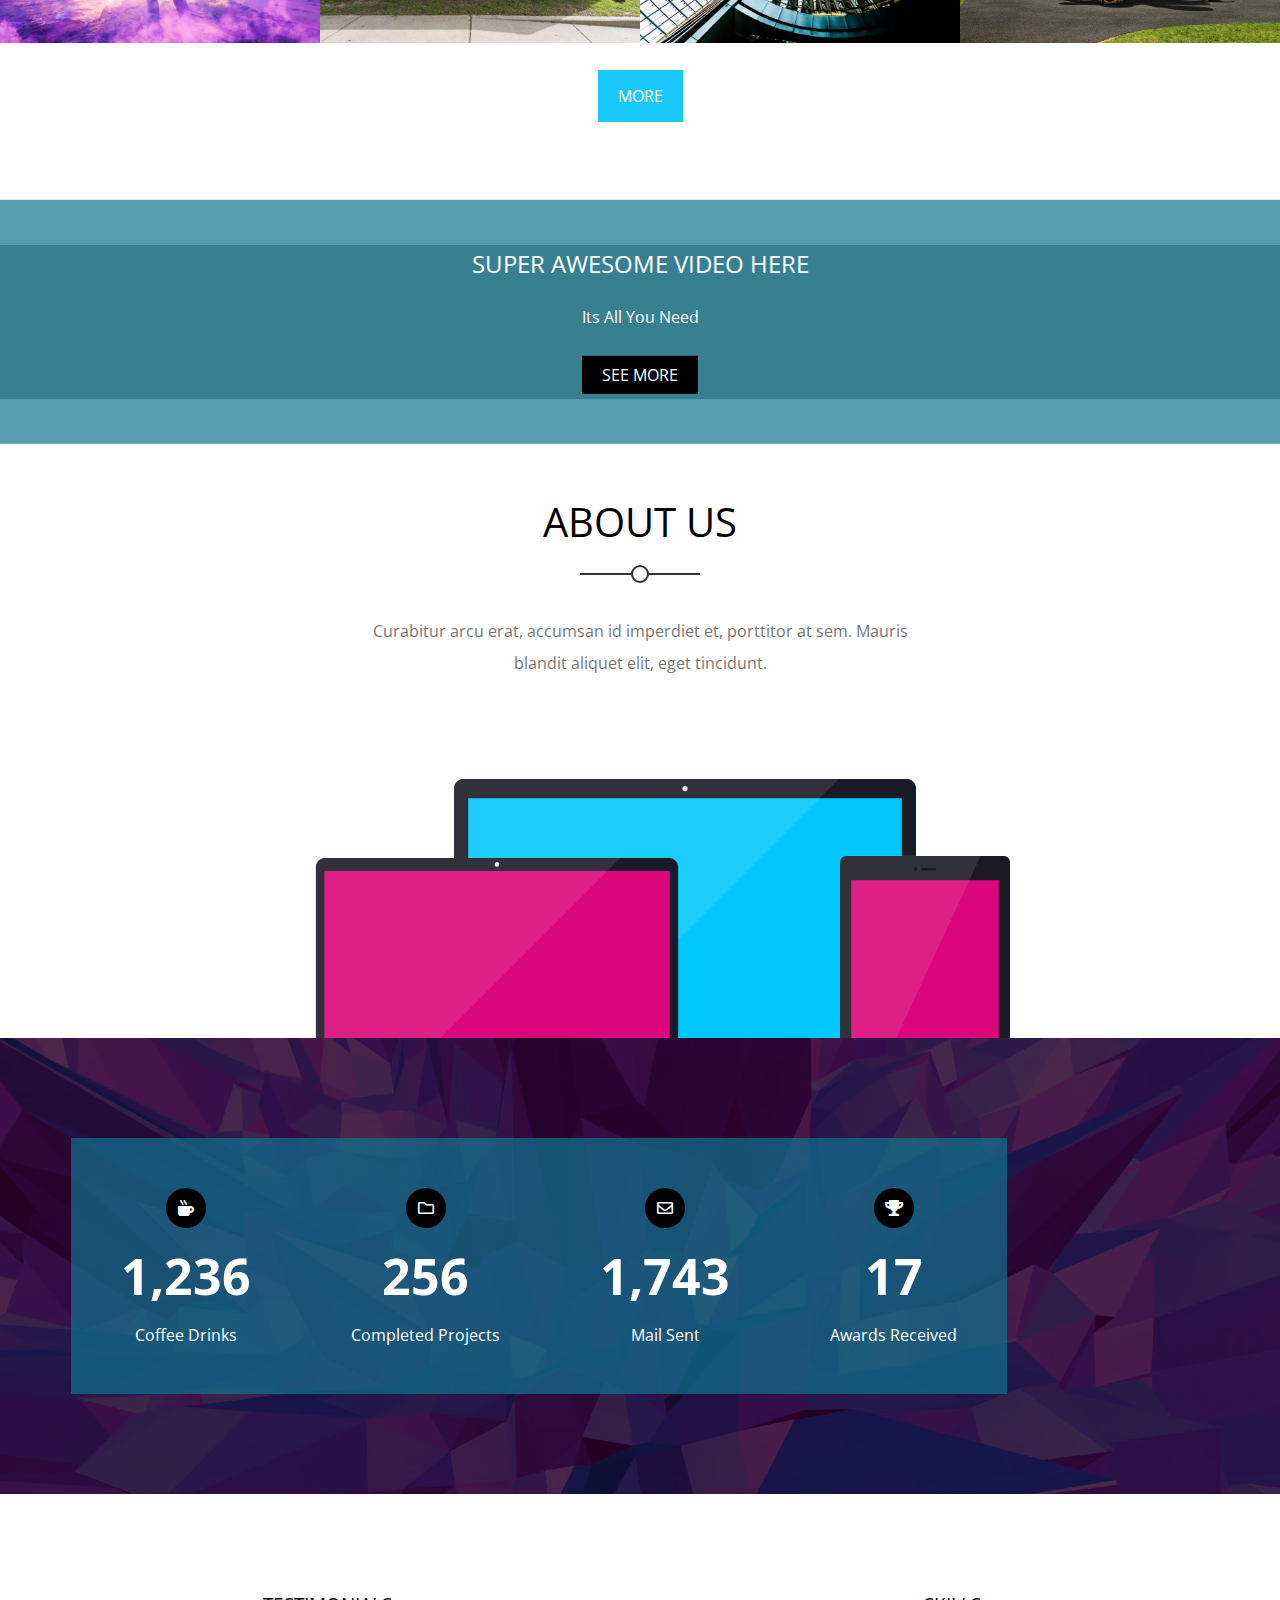
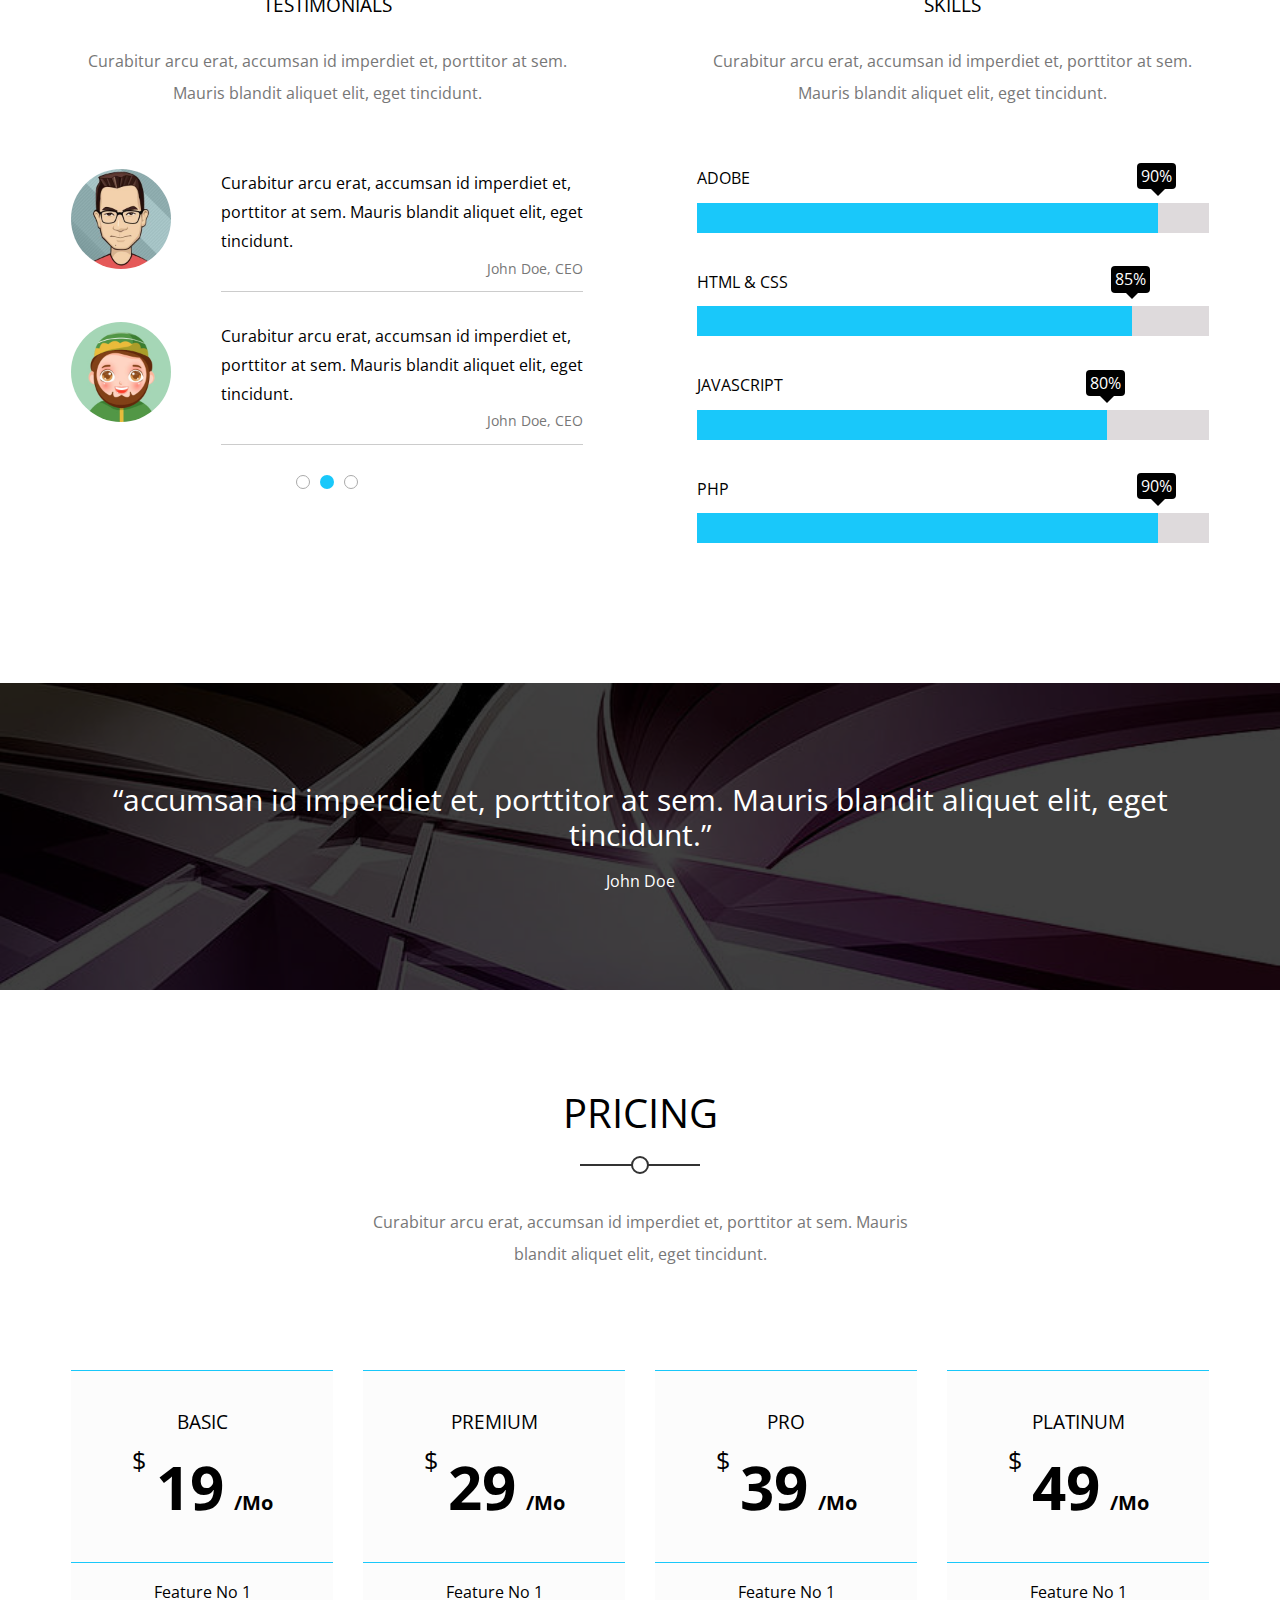
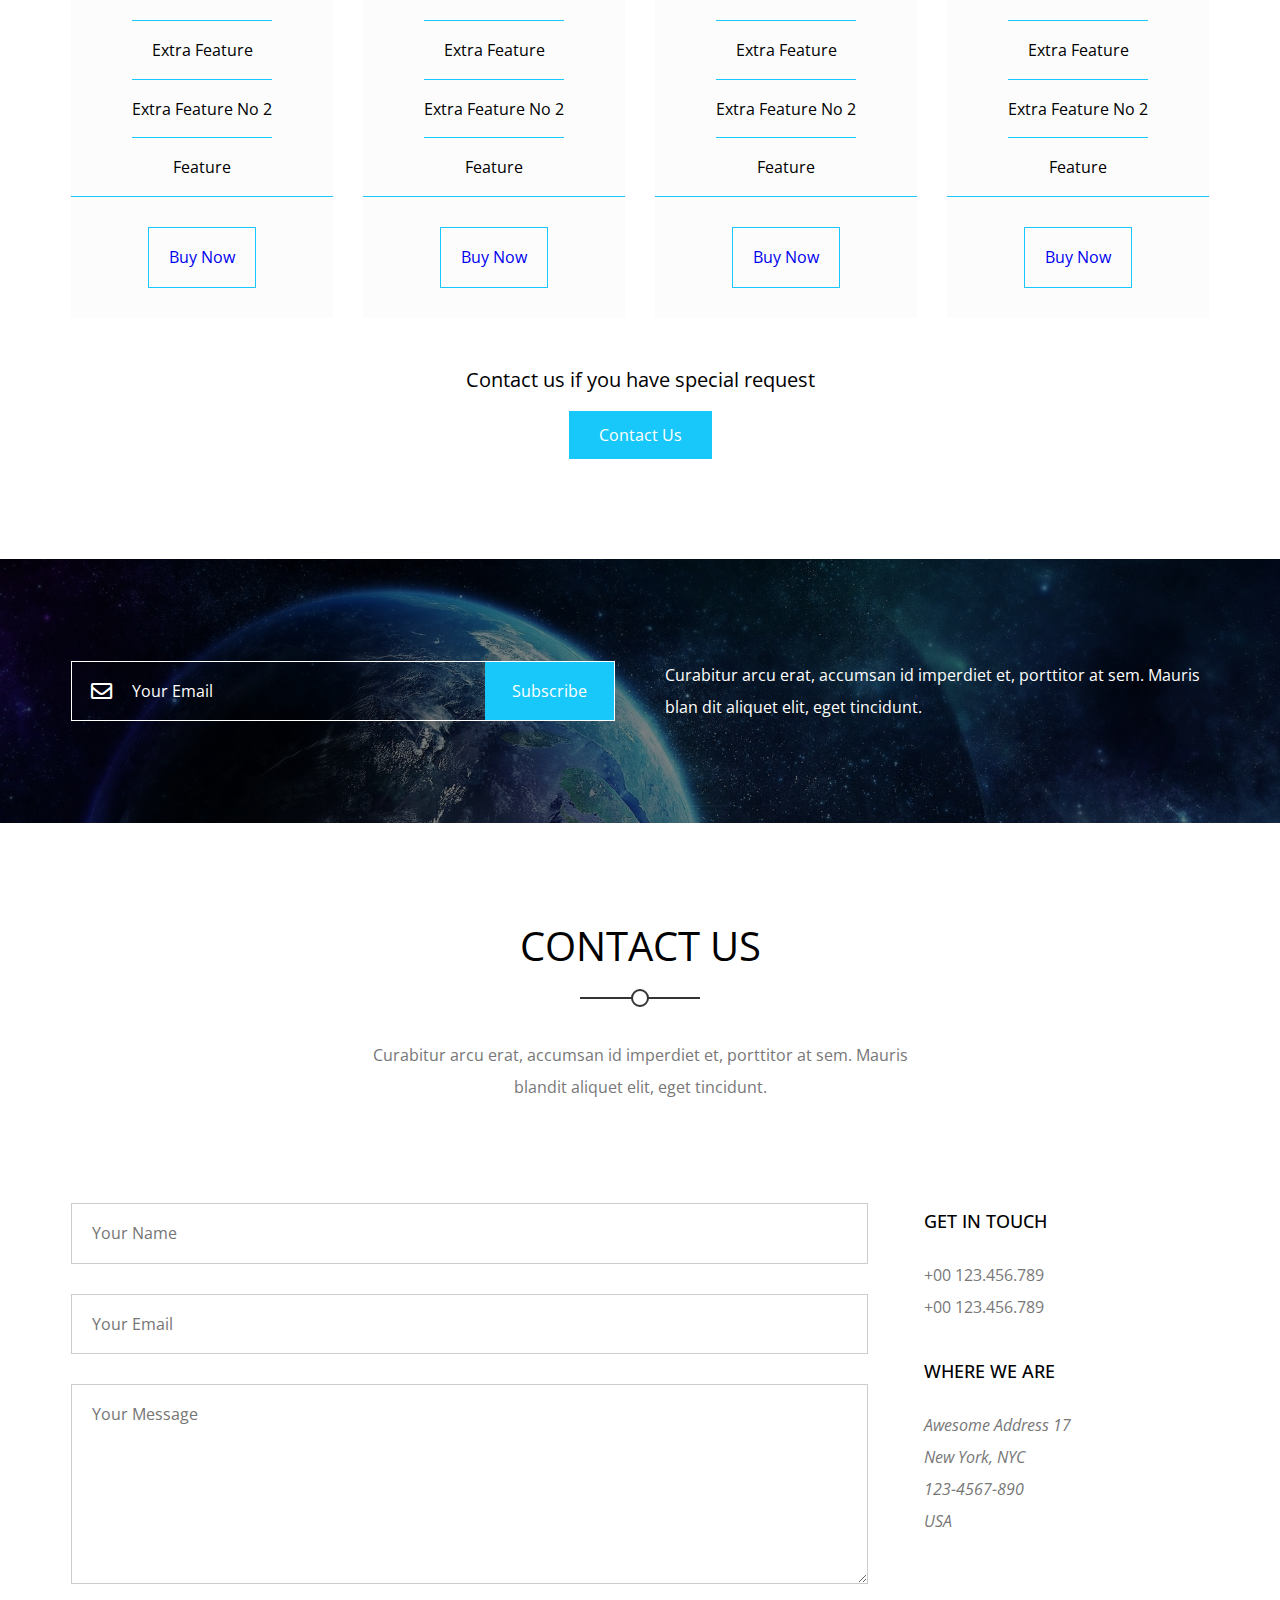
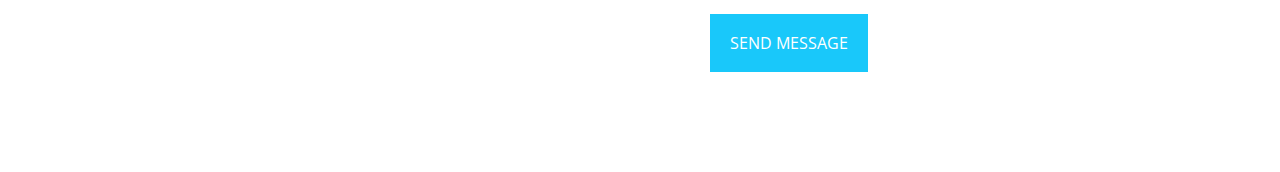
==== commit ab9f87cd: "Adding contact section to template2" ====
--- a/template2/index.html
+++ b/template2/index.html
@@ -371,6 +371,33 @@
                 tincidunt.</p>
         </div>
     </section>
+    <section class="contact">
+        <div class="container">
+            <div class="heading">
+                <h2>CONTACT US</h2>
+                <p>Curabitur arcu erat, accumsan id imperdiet et, porttitor at sem. Mauris blandit aliquet elit, eget
+                    tincidunt.</p>
+            </div>
+            <div class="content">
+                <form action="">
+                    <input type="text" placeholder="Your Name">
+                    <input type="email" placeholder="Your Email">
+                    <textarea placeholder="Your Message"></textarea>
+                    <button>SEND MESSAGE</button>
+                </form>
+                <div class="contact-info">
+                    <div class="phone">
+                        <h4>GET IN TOUCH</h4>
+                        <div>+00 123.456.789<br>+00 123.456.789</div>
+                    </div>
+                    <div class="address">
+                        <h4>WHERE WE ARE</h4>
+                        <address>Awesome Address 17<br>New York, NYC<br>123-4567-890<br>USA</address>
+                    </div>
+                </div>
+            </div>
+        </div>
+    </section>
 </body>
 
 </html>--- a/template2/css/main.css
+++ b/template2/css/main.css
@@ -860,3 +860,56 @@
     border-left: none;
 }
 /* End subscribe section style */
+/* Start contact section style */
+section.contact div.content {
+    display: grid;
+    grid-template-columns: 70% 1fr;
+    gap: 5%;
+}
+@media (max-width: 767px) {
+    section.contact div.content div {
+        grid-row: 1;
+    }
+    section.contact div.content {
+        grid-template-columns: 1fr;
+    }
+}
+section.contact div.content form {
+    display: flex;
+    flex-direction: column;
+}
+section.contact div.content form * {
+    margin-bottom: 30px;
+    padding: 20px;
+    border: 1px solid #ccc;
+}
+section.contact div.content form textarea {
+    height: 200px;
+}
+section.contact div.content form button {
+    align-self: flex-end;
+    margin-bottom: 0;
+    color: white;
+    background-color: var(--main-color);
+    border: none;
+}
+section.contact div.contact-info {
+    line-height: 2;
+    color: #777;
+}
+@media (max-width: 767px) {
+    section.contact div.contact-info {
+        text-align: center;
+    }
+}
+section.contact div.contact-info h4 {
+    font-size: 18px;
+    margin-bottom: 20px;
+    font-weight: 500;
+    text-transform: uppercase;
+    color: black;
+}
+section.contact div.address h4 {
+    margin-top: 30px;
+}
+/* End contact section style */
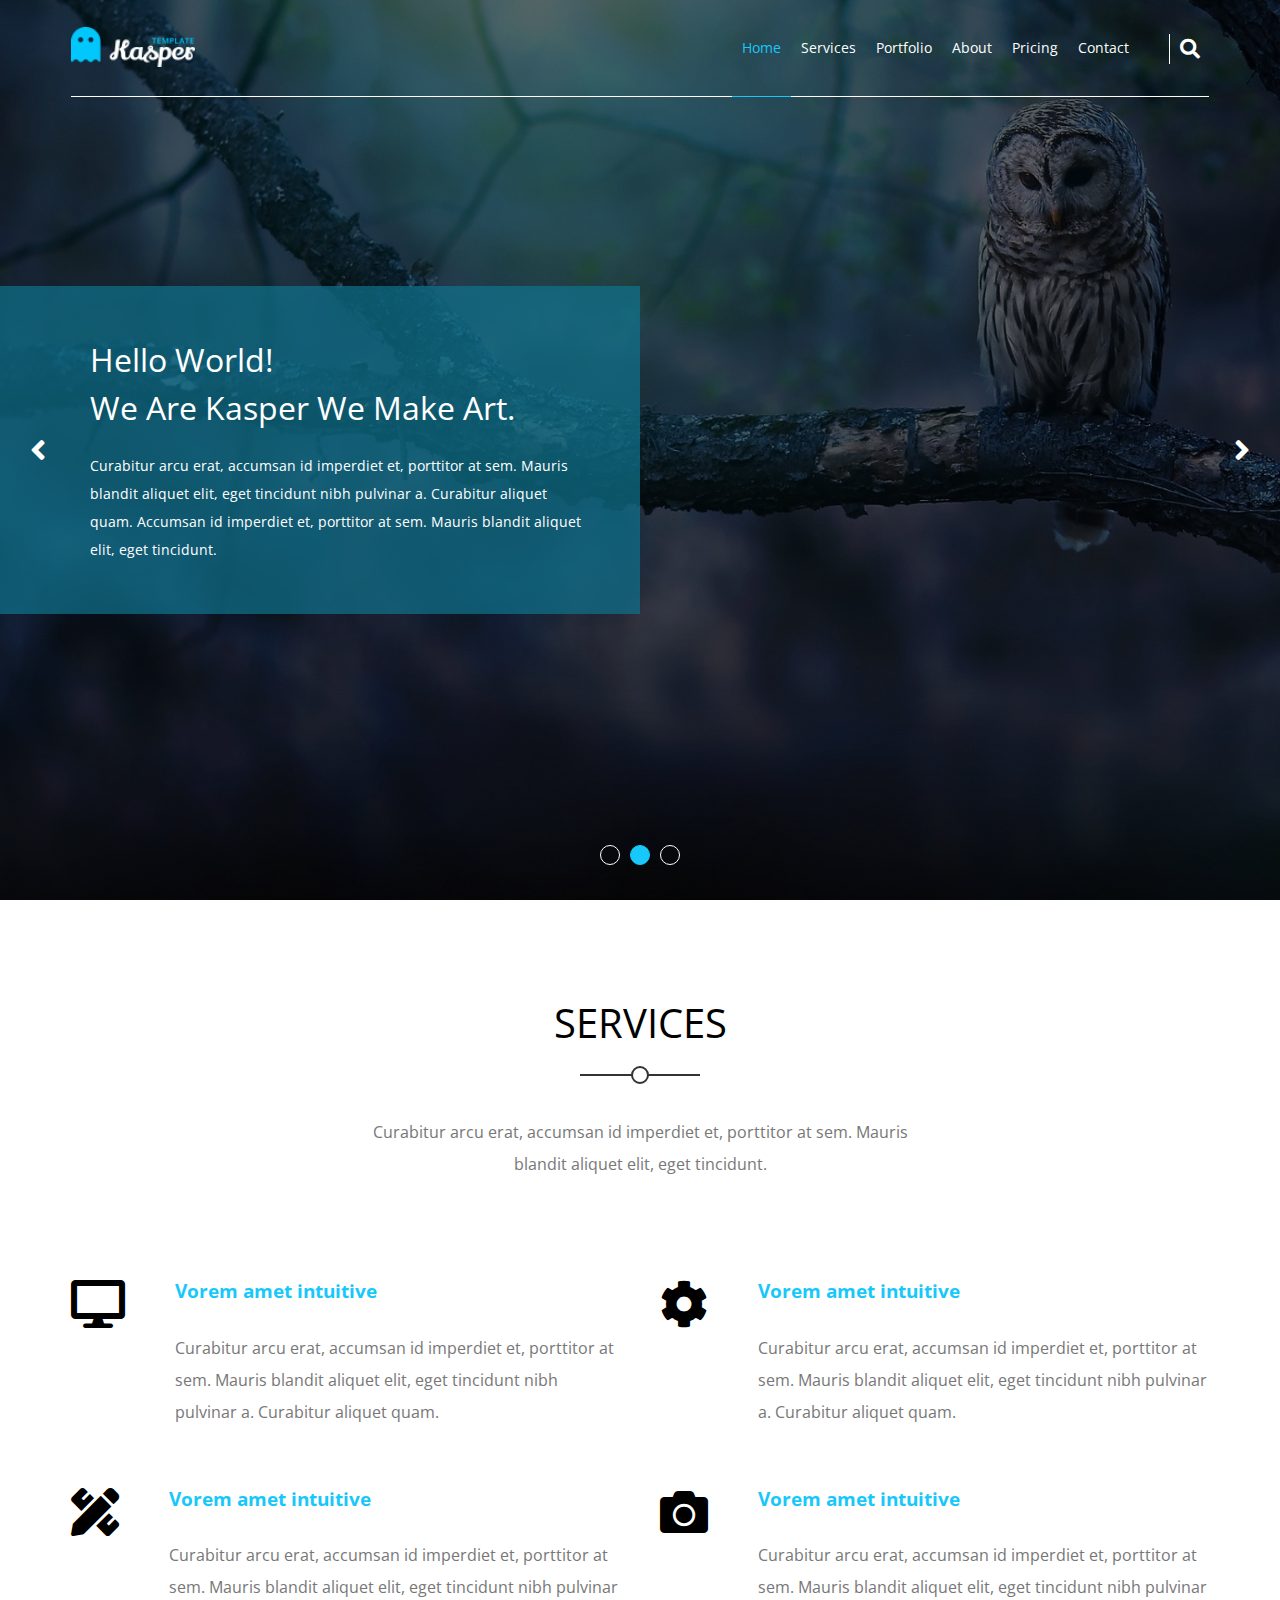
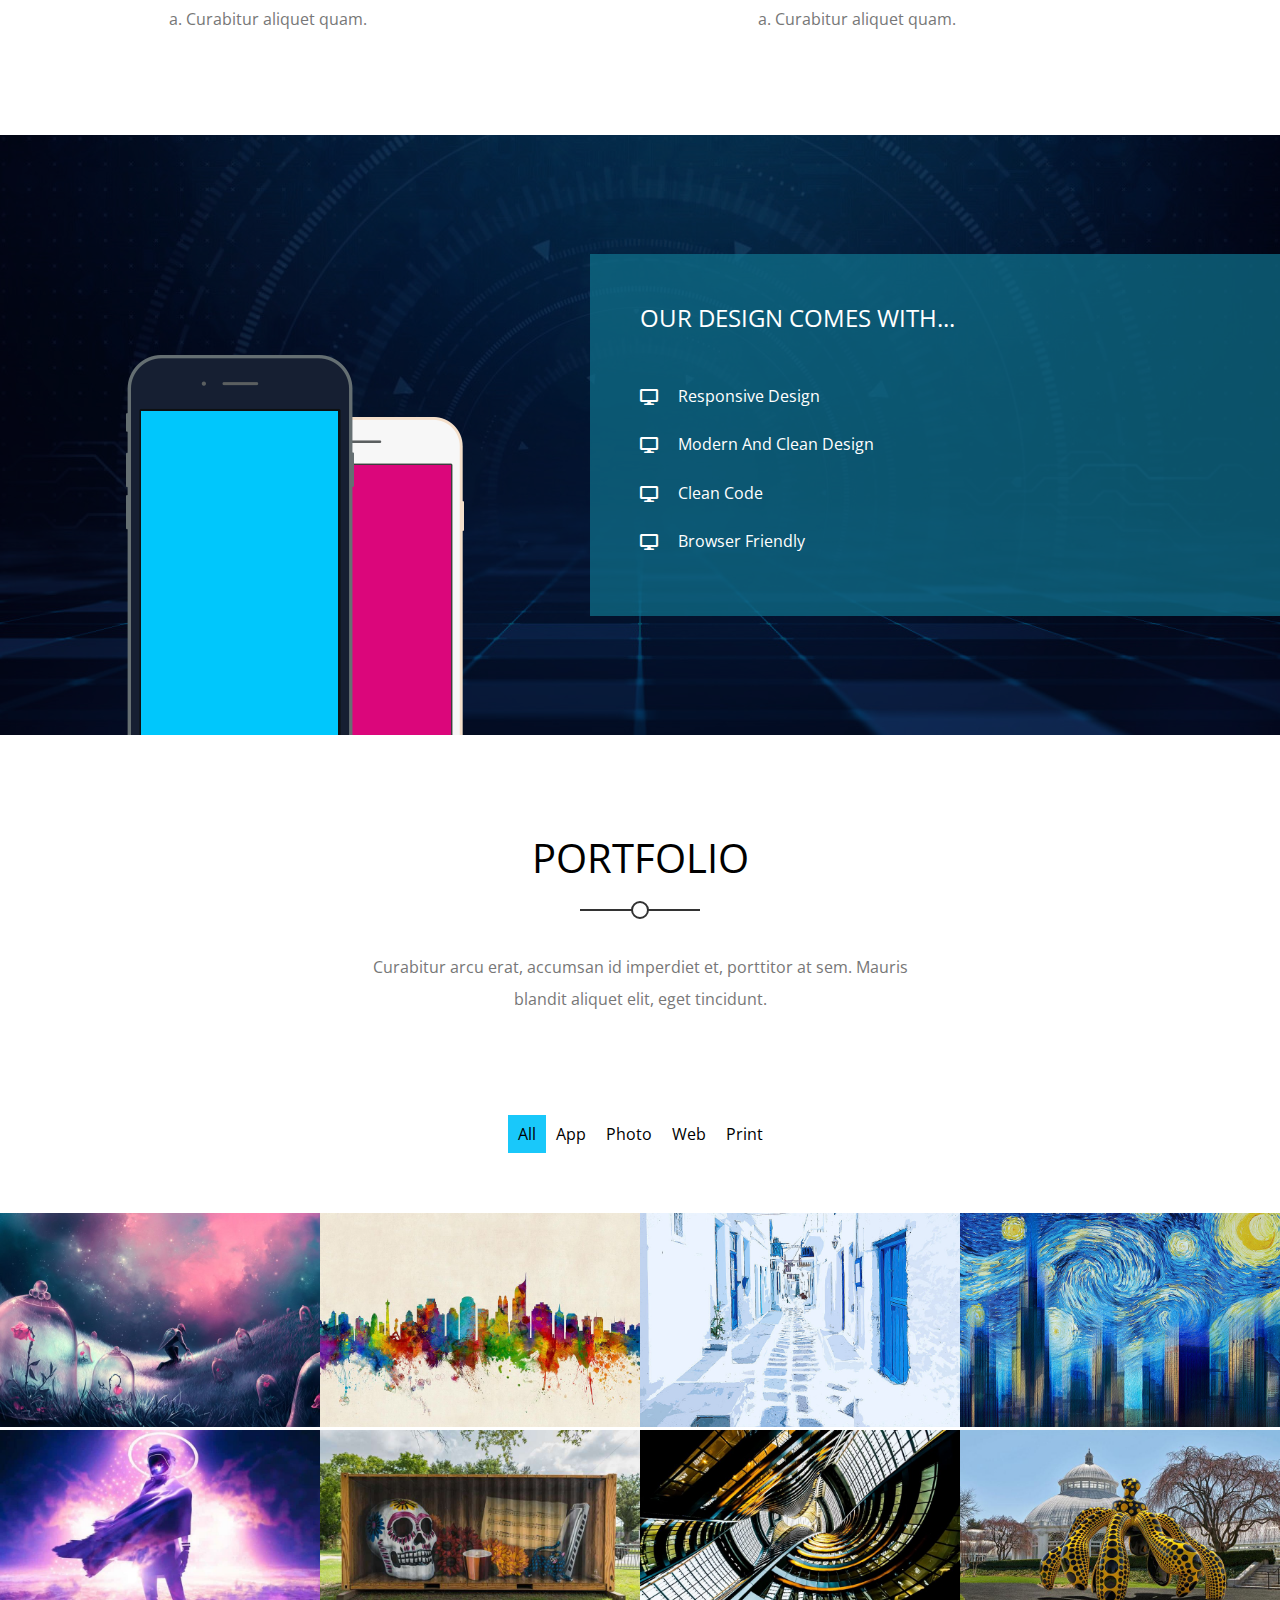
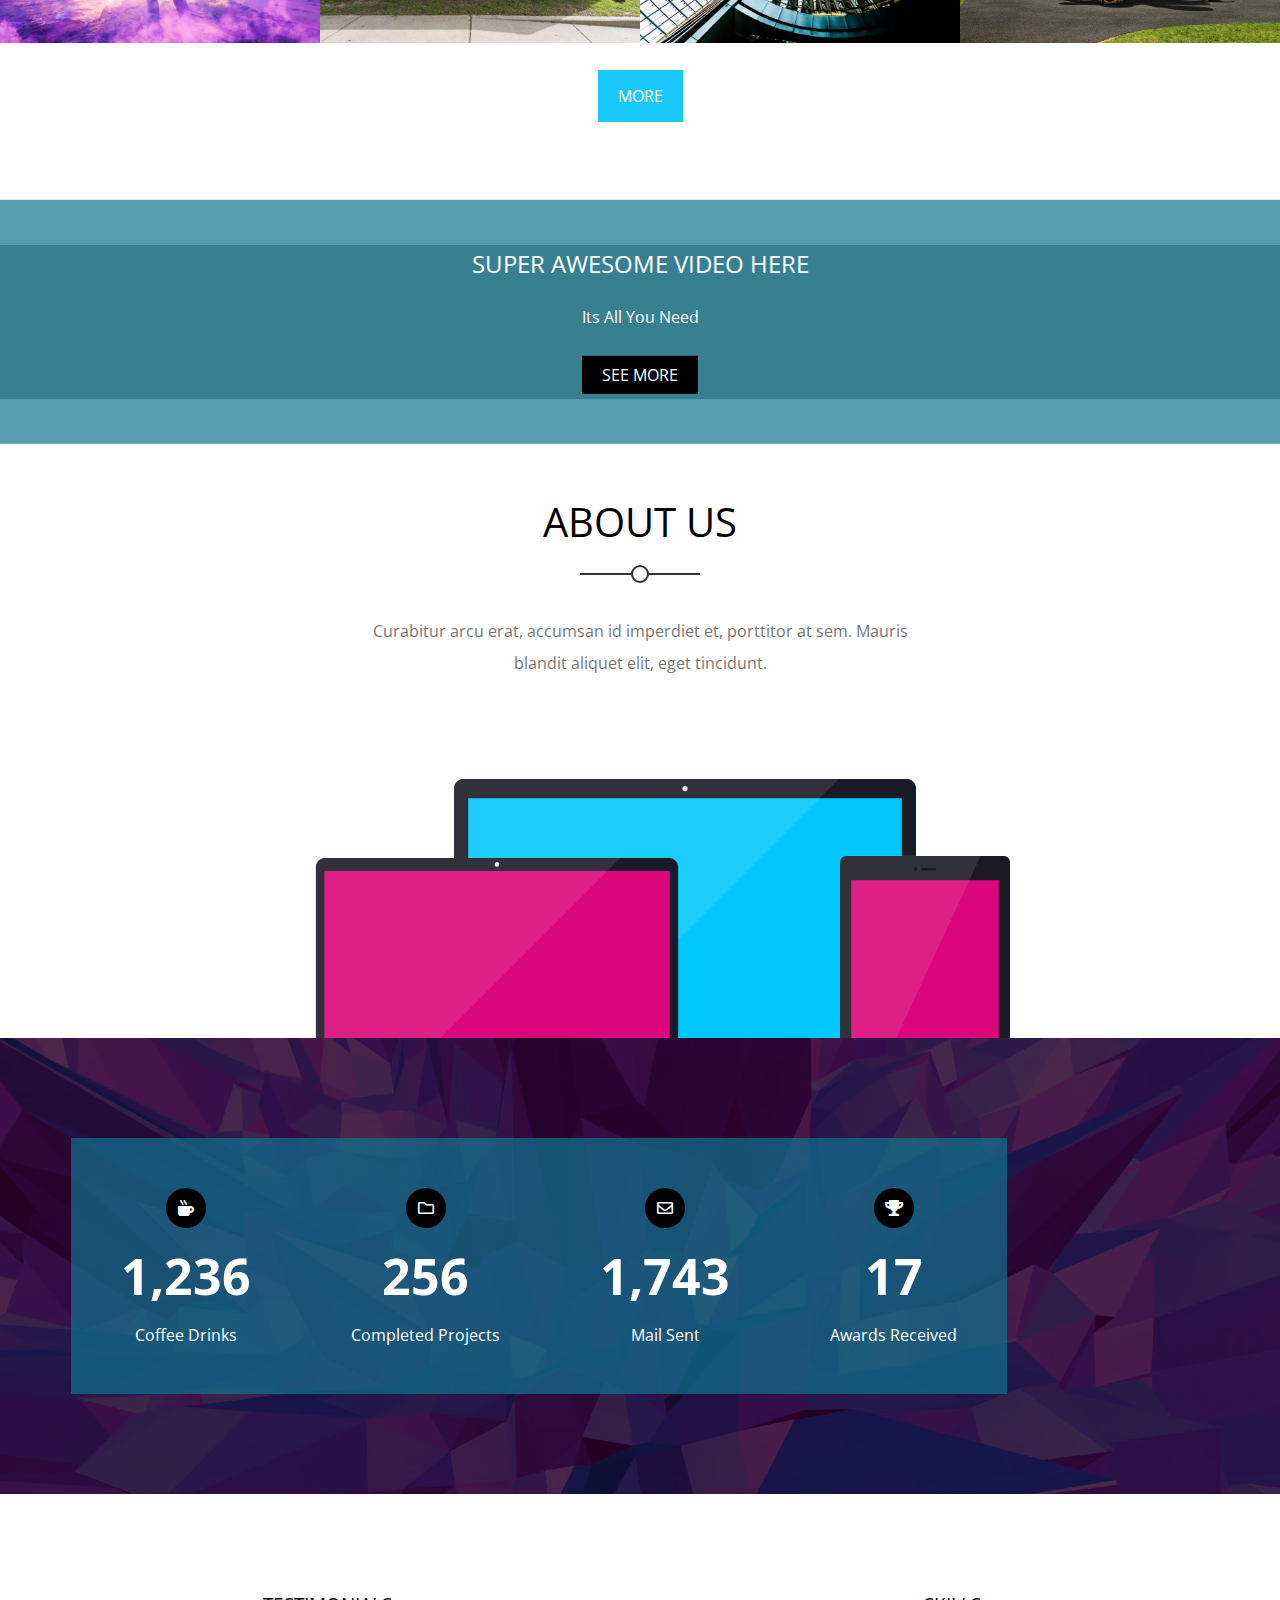
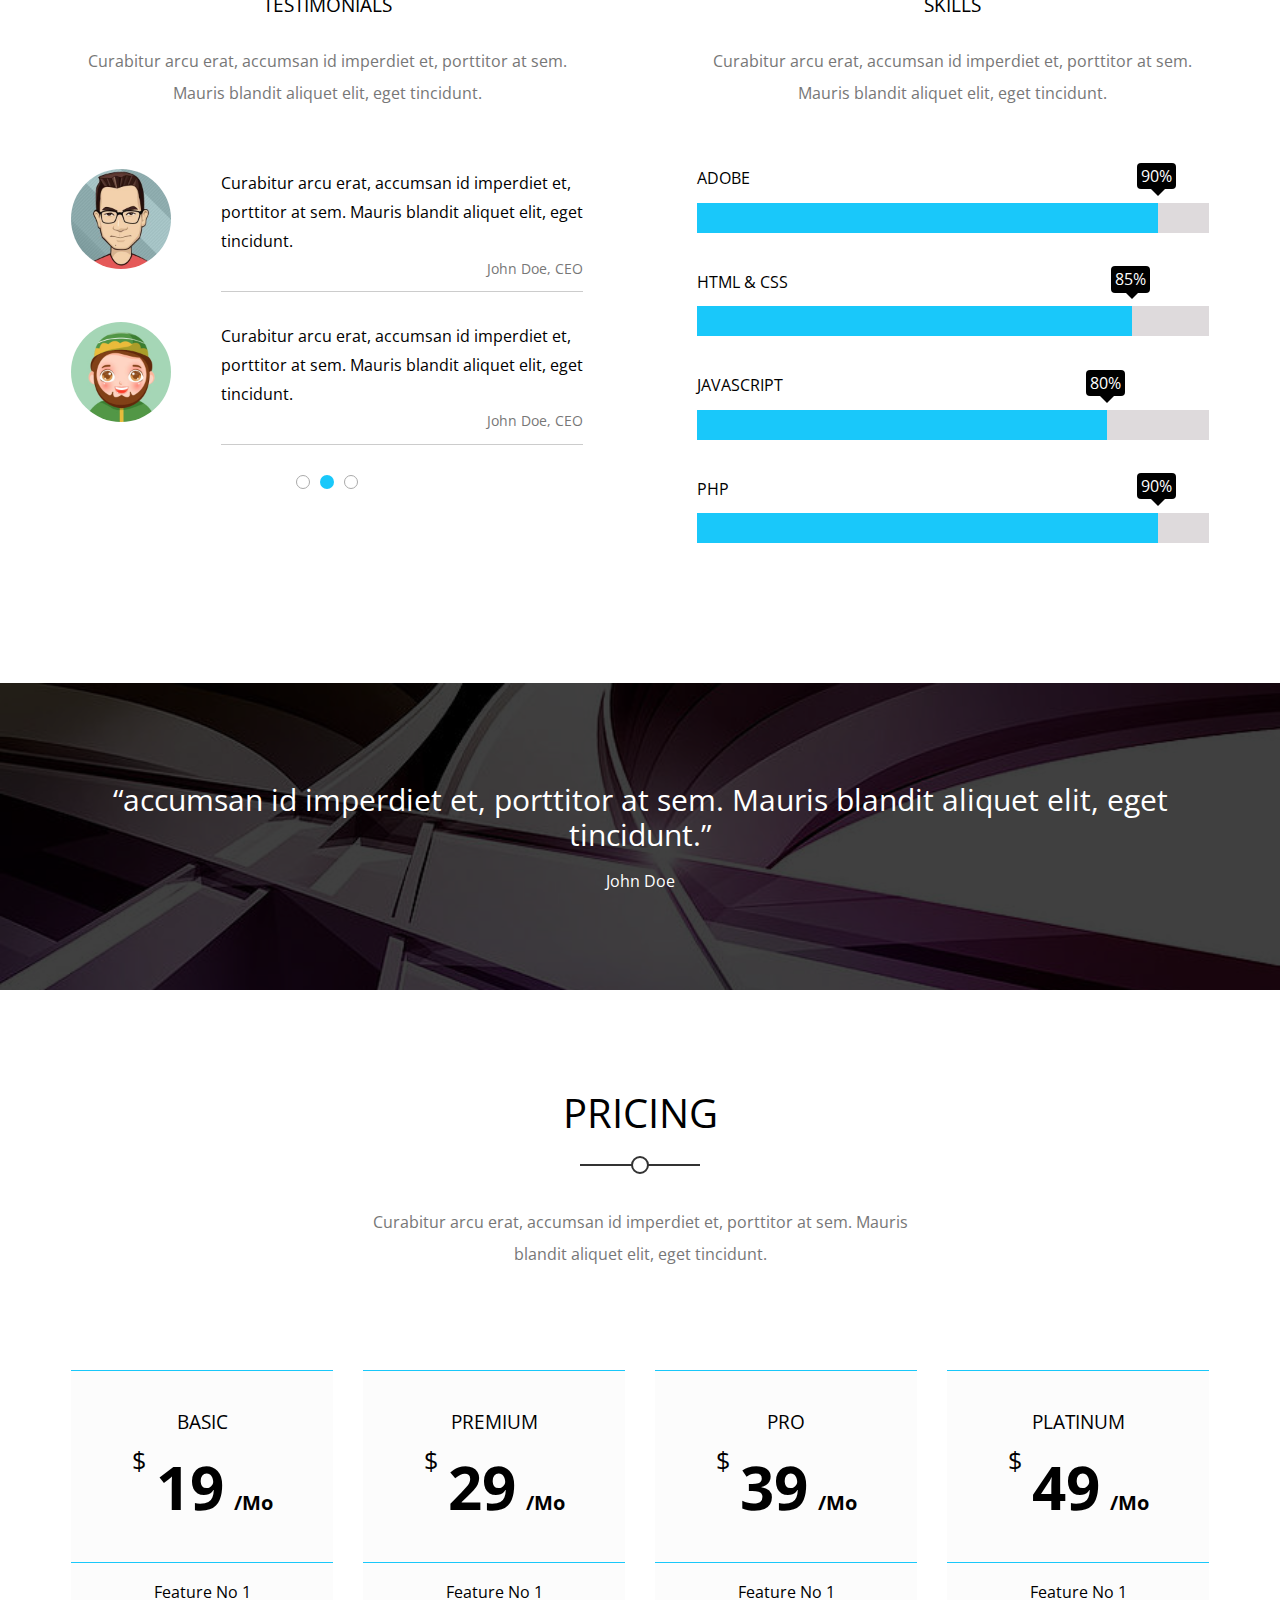
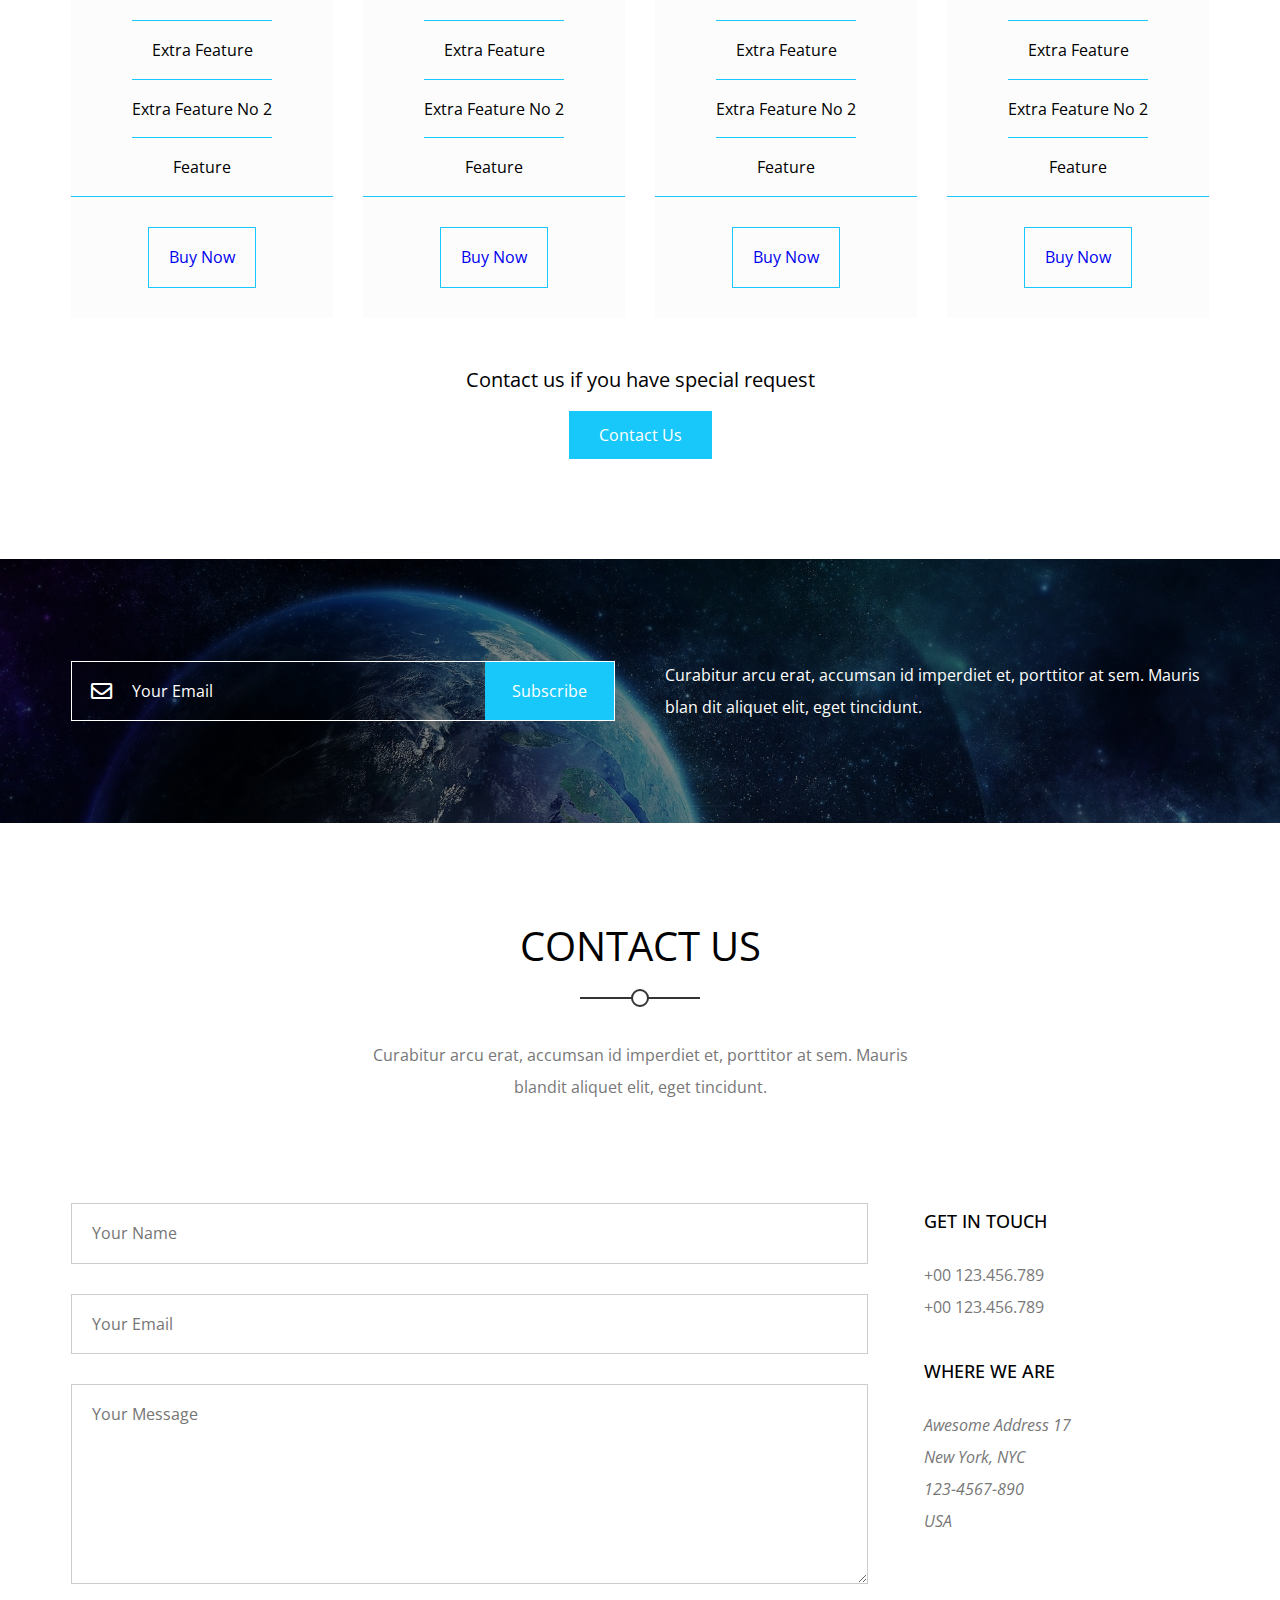
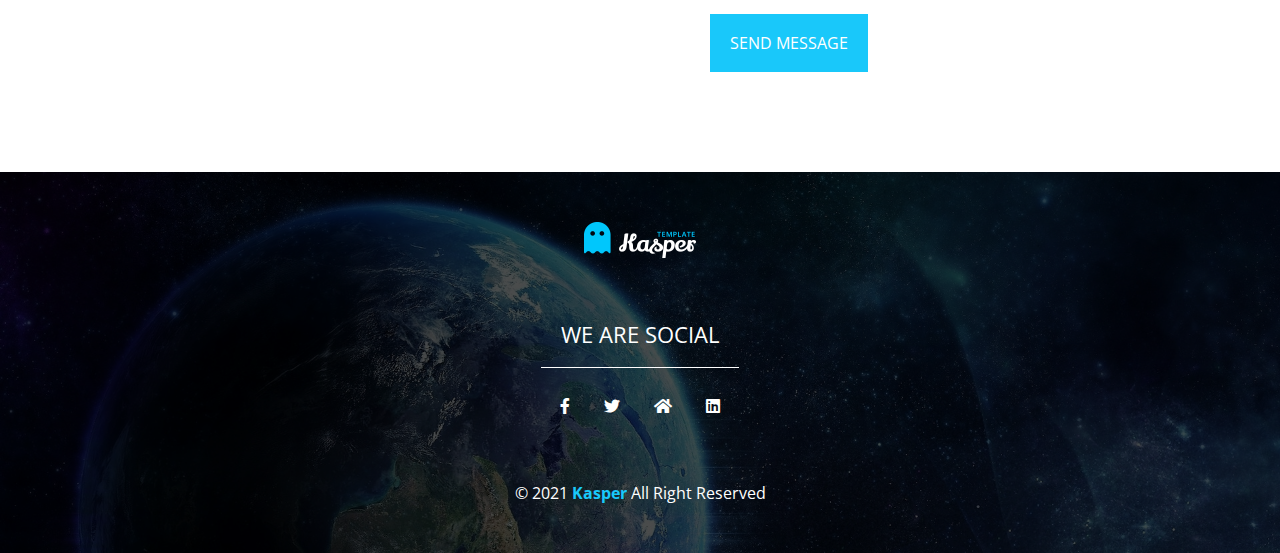
==== commit db08693b: "Adding footer section to template2" ====
--- a/template2/index.html
+++ b/template2/index.html
@@ -398,6 +398,19 @@
             </div>
         </div>
     </section>
+    <footer>
+        <div class="container">
+            <img src="images/logo.png" alt="">
+            <p>WE ARE SOCIAL</p>
+            <div class="social-icons">
+                <i class="fab fa-facebook-f"></i>
+                <i class="fab fa-twitter"></i>
+                <i class="fas fa-home"></i>
+                <i class="fab fa-linkedin"></i>
+            </div>
+            <p>&copy; 2021 <span>Kasper</span> All Right Reserved</p>
+        </div>
+    </footer>
 </body>
 
 </html>--- a/template2/css/main.css
+++ b/template2/css/main.css
@@ -913,3 +913,45 @@
     margin-top: 30px;
 }
 /* End contact section style */
+/* Start footer section style */
+footer {
+    padding: calc(var(--section-padding) / 2) 0;
+    background: url("../images/subscribe.jpg");
+    background-size: cover;
+    color: white;
+    position: relative;
+    text-align: center;
+}
+footer::before{
+    content: "";
+    position: absolute;
+    top: 0;
+    left: 0;
+    width: 100%;
+    height: 100%;
+    background-color: rgb(0 0 0 / 70%);
+}
+footer div.container{
+    position: relative;
+}
+footer img{
+    margin-bottom: 20px;
+}
+footer p:first-of-type{
+    padding: 20px;
+    font-size: 22px;
+    border-bottom: 1px solid white;
+    width: fit-content;
+    margin: 20px auto;
+}
+footer i{
+    padding: 10px 15px;
+}
+footer p:last-of-type{
+    margin-top: 60px;
+}
+footer p:last-of-type span{
+    color: var(--main-color);
+    font-weight: bold;
+}
+/* End footer section style */
